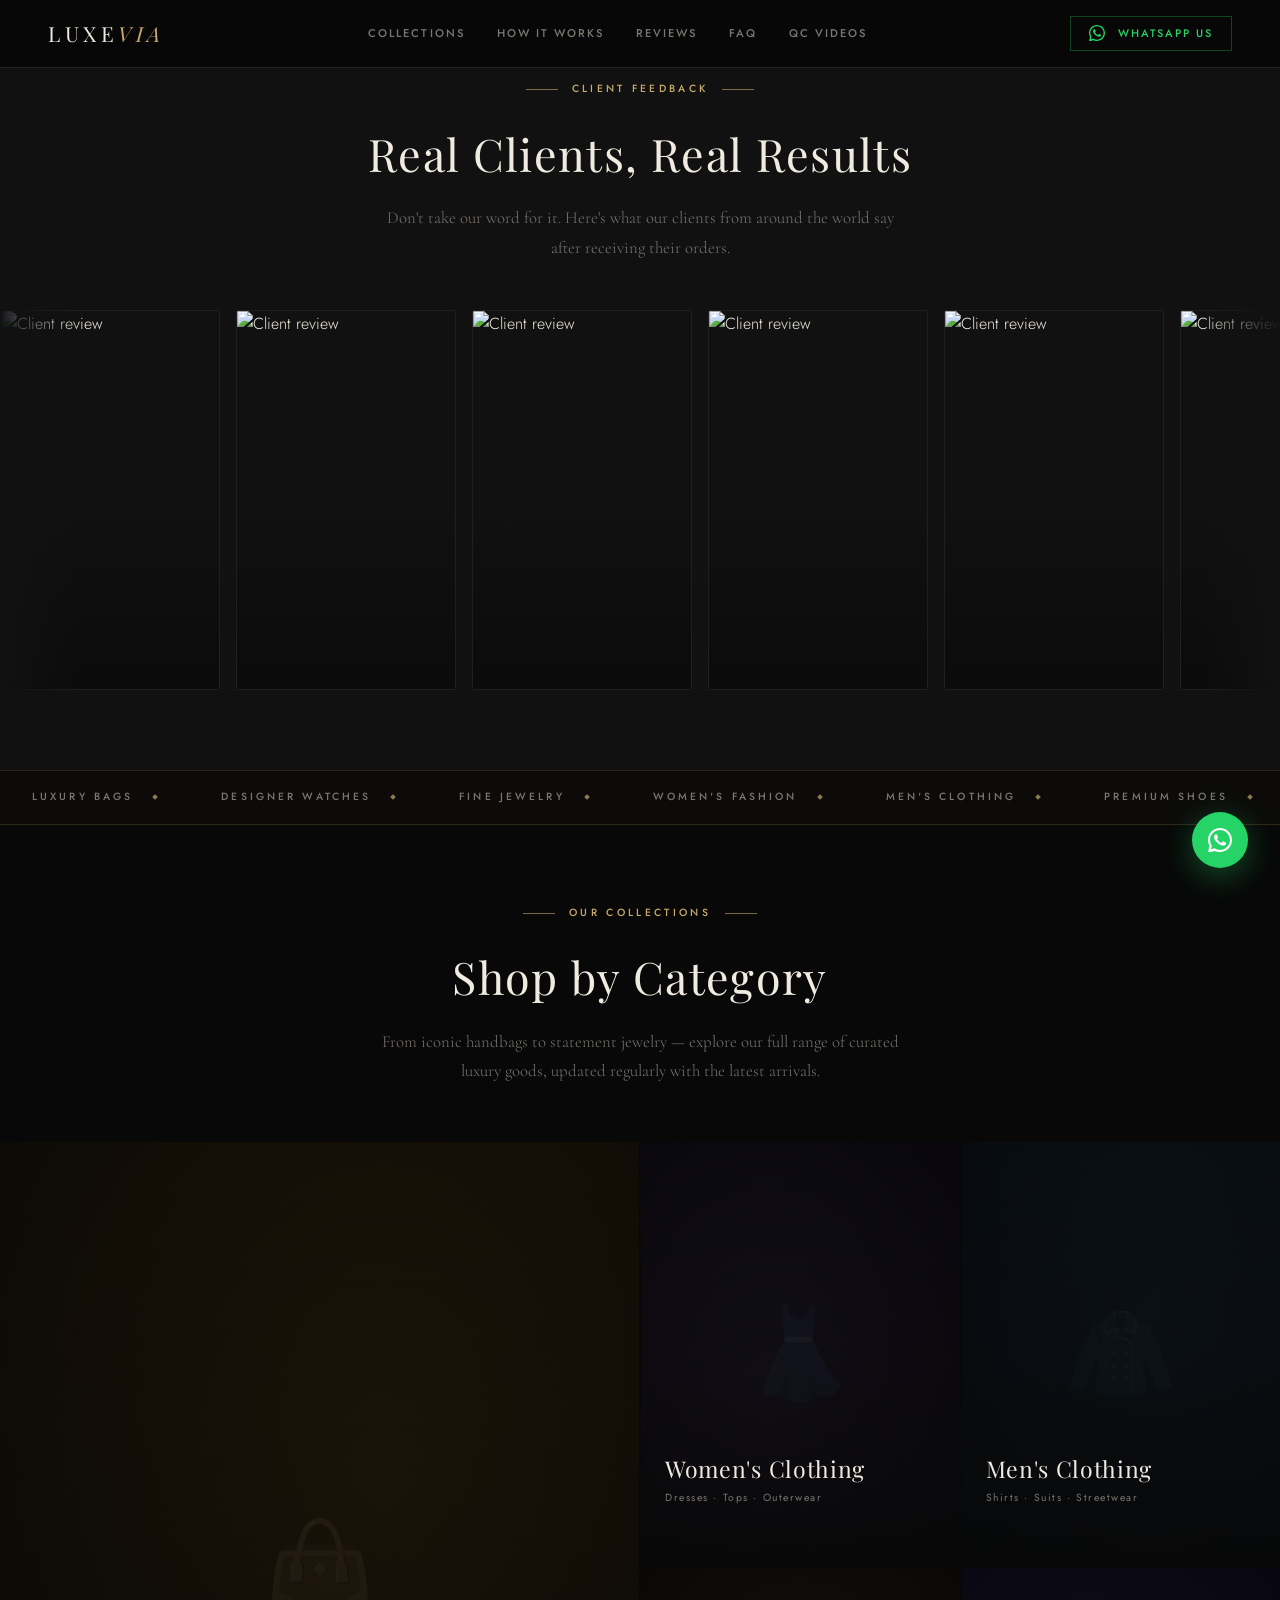
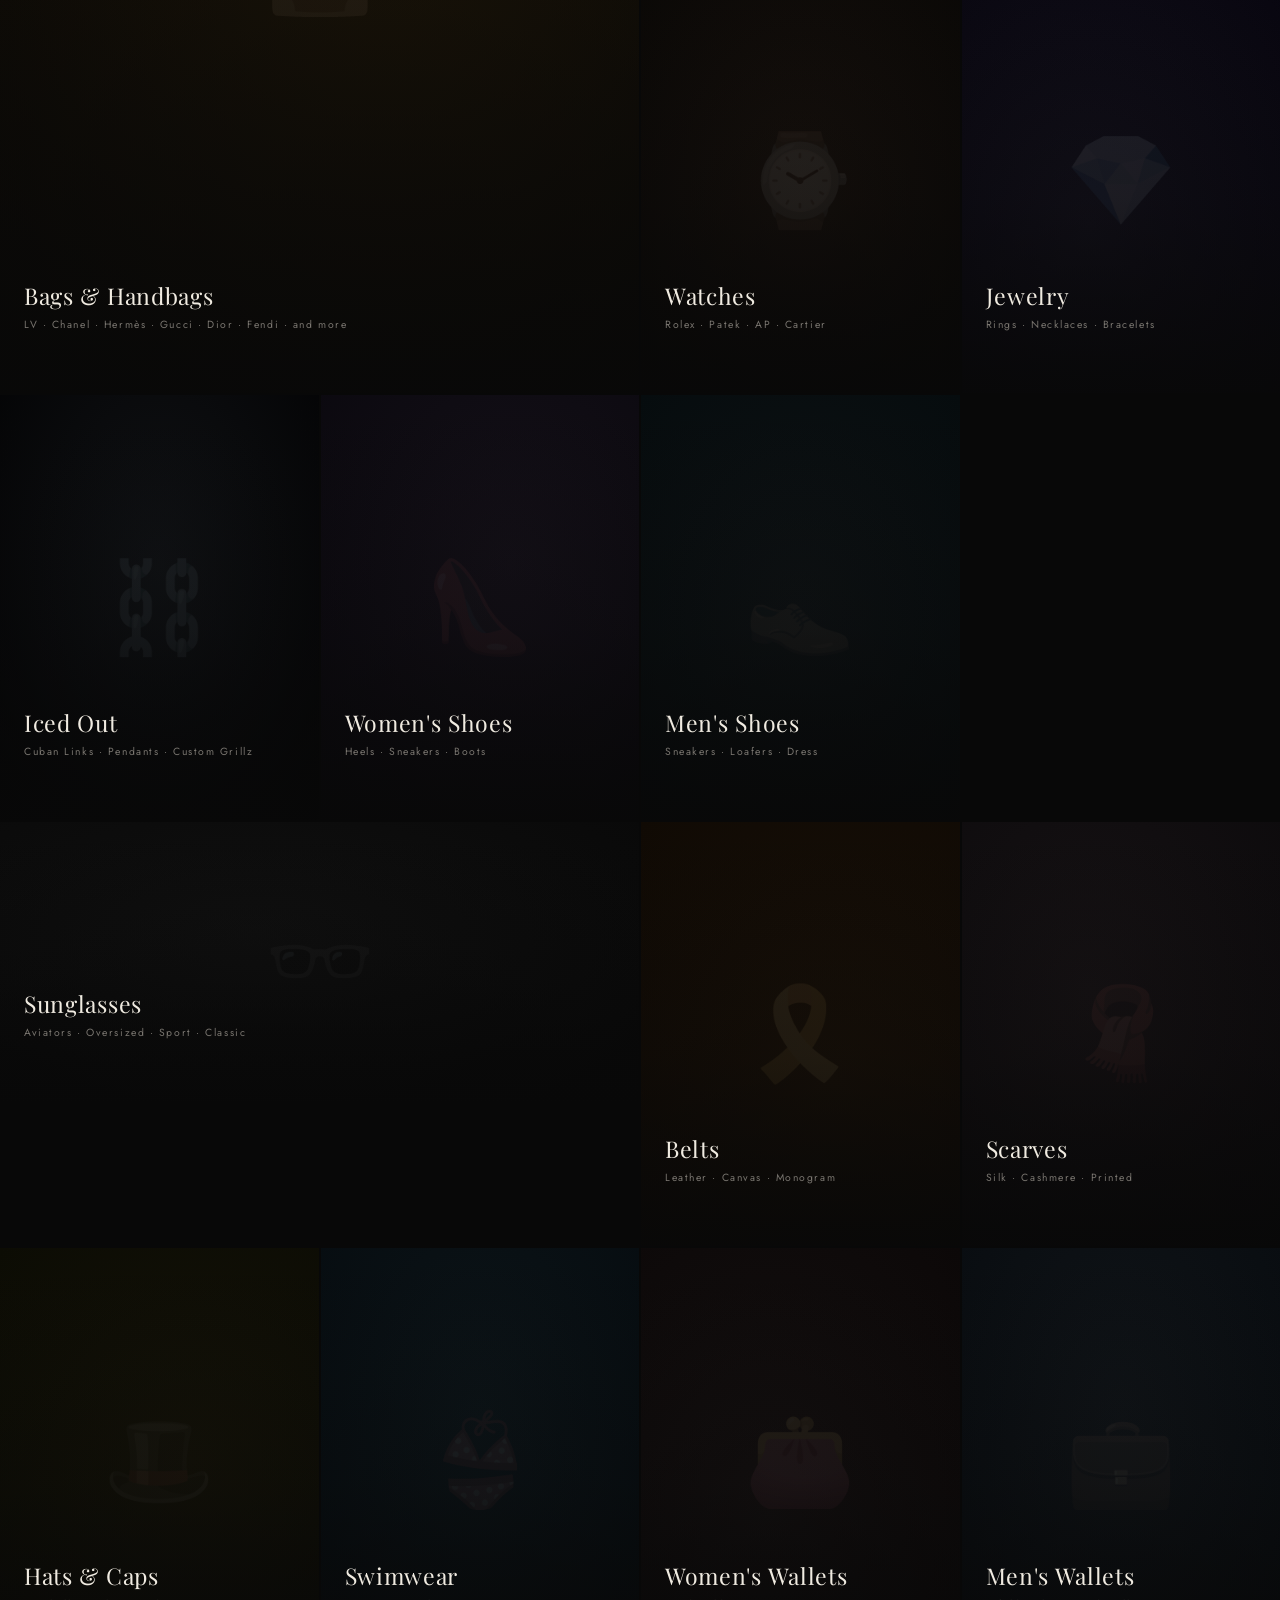
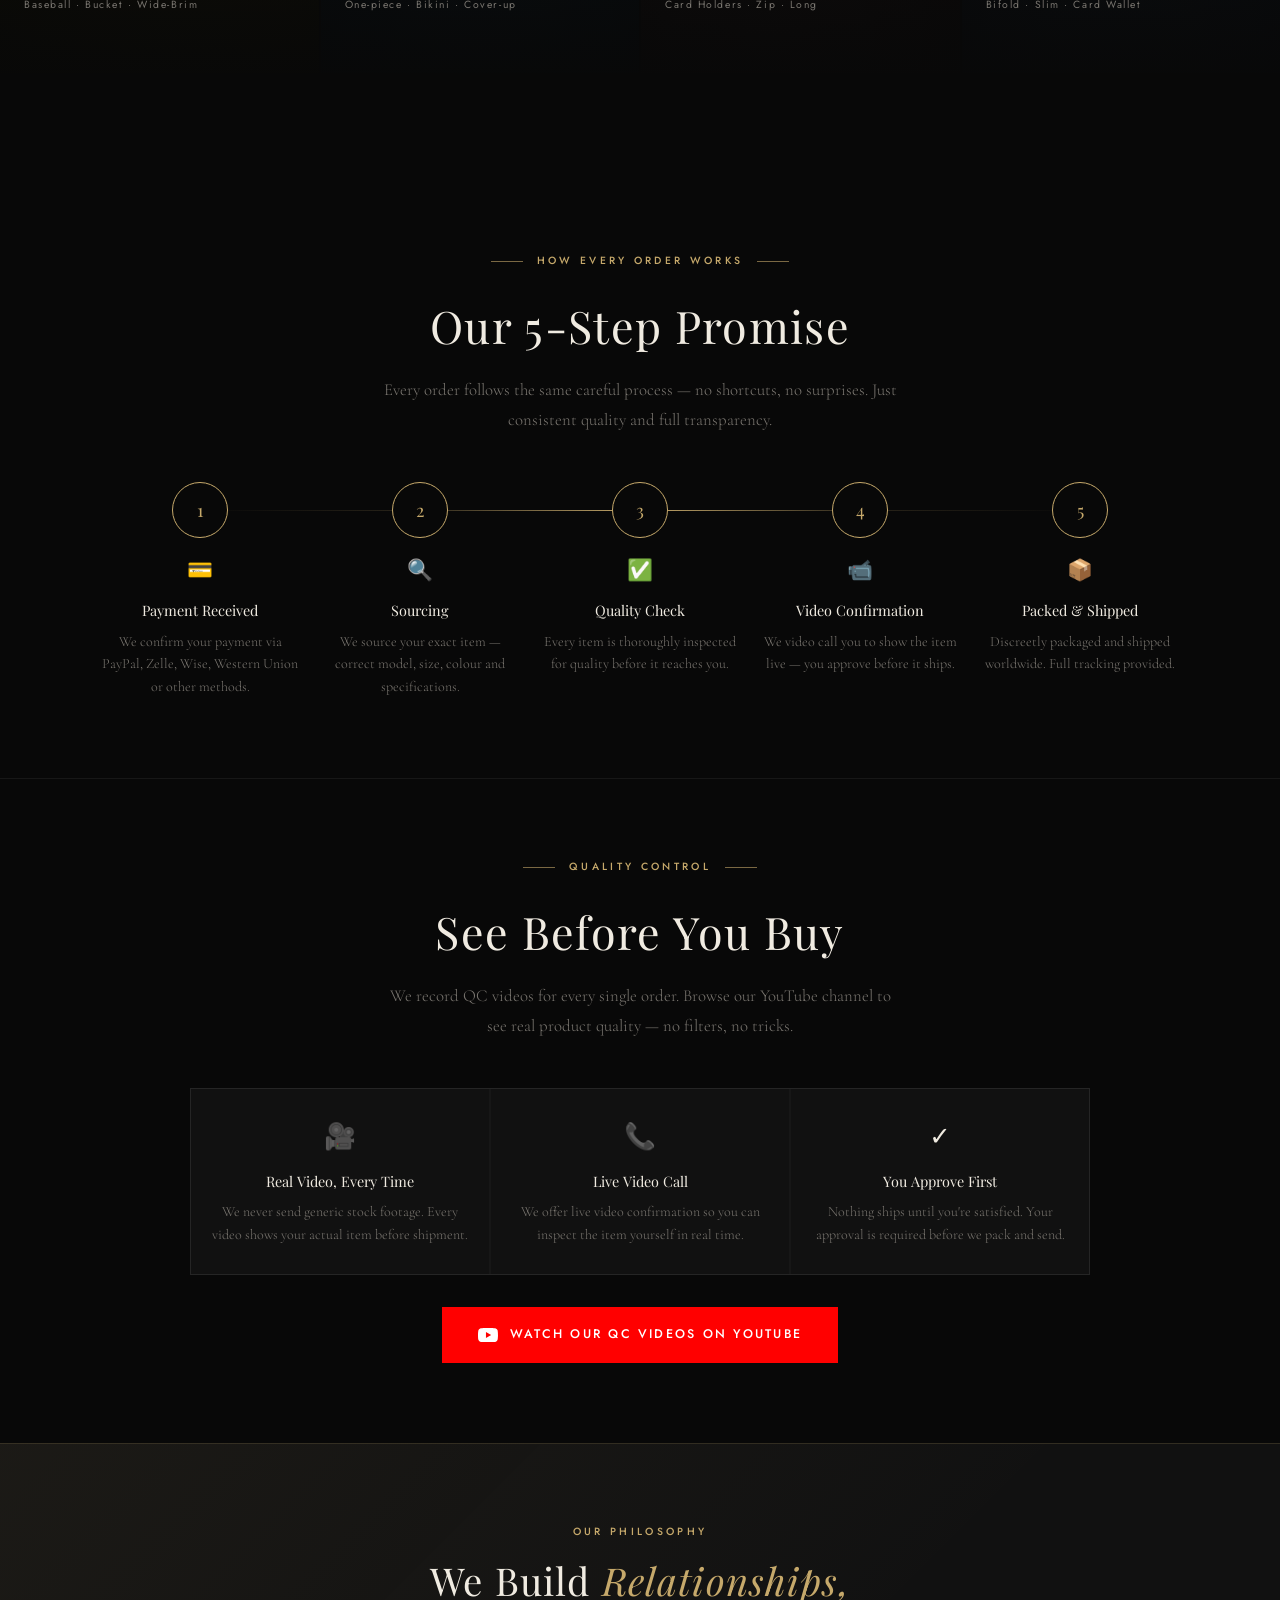
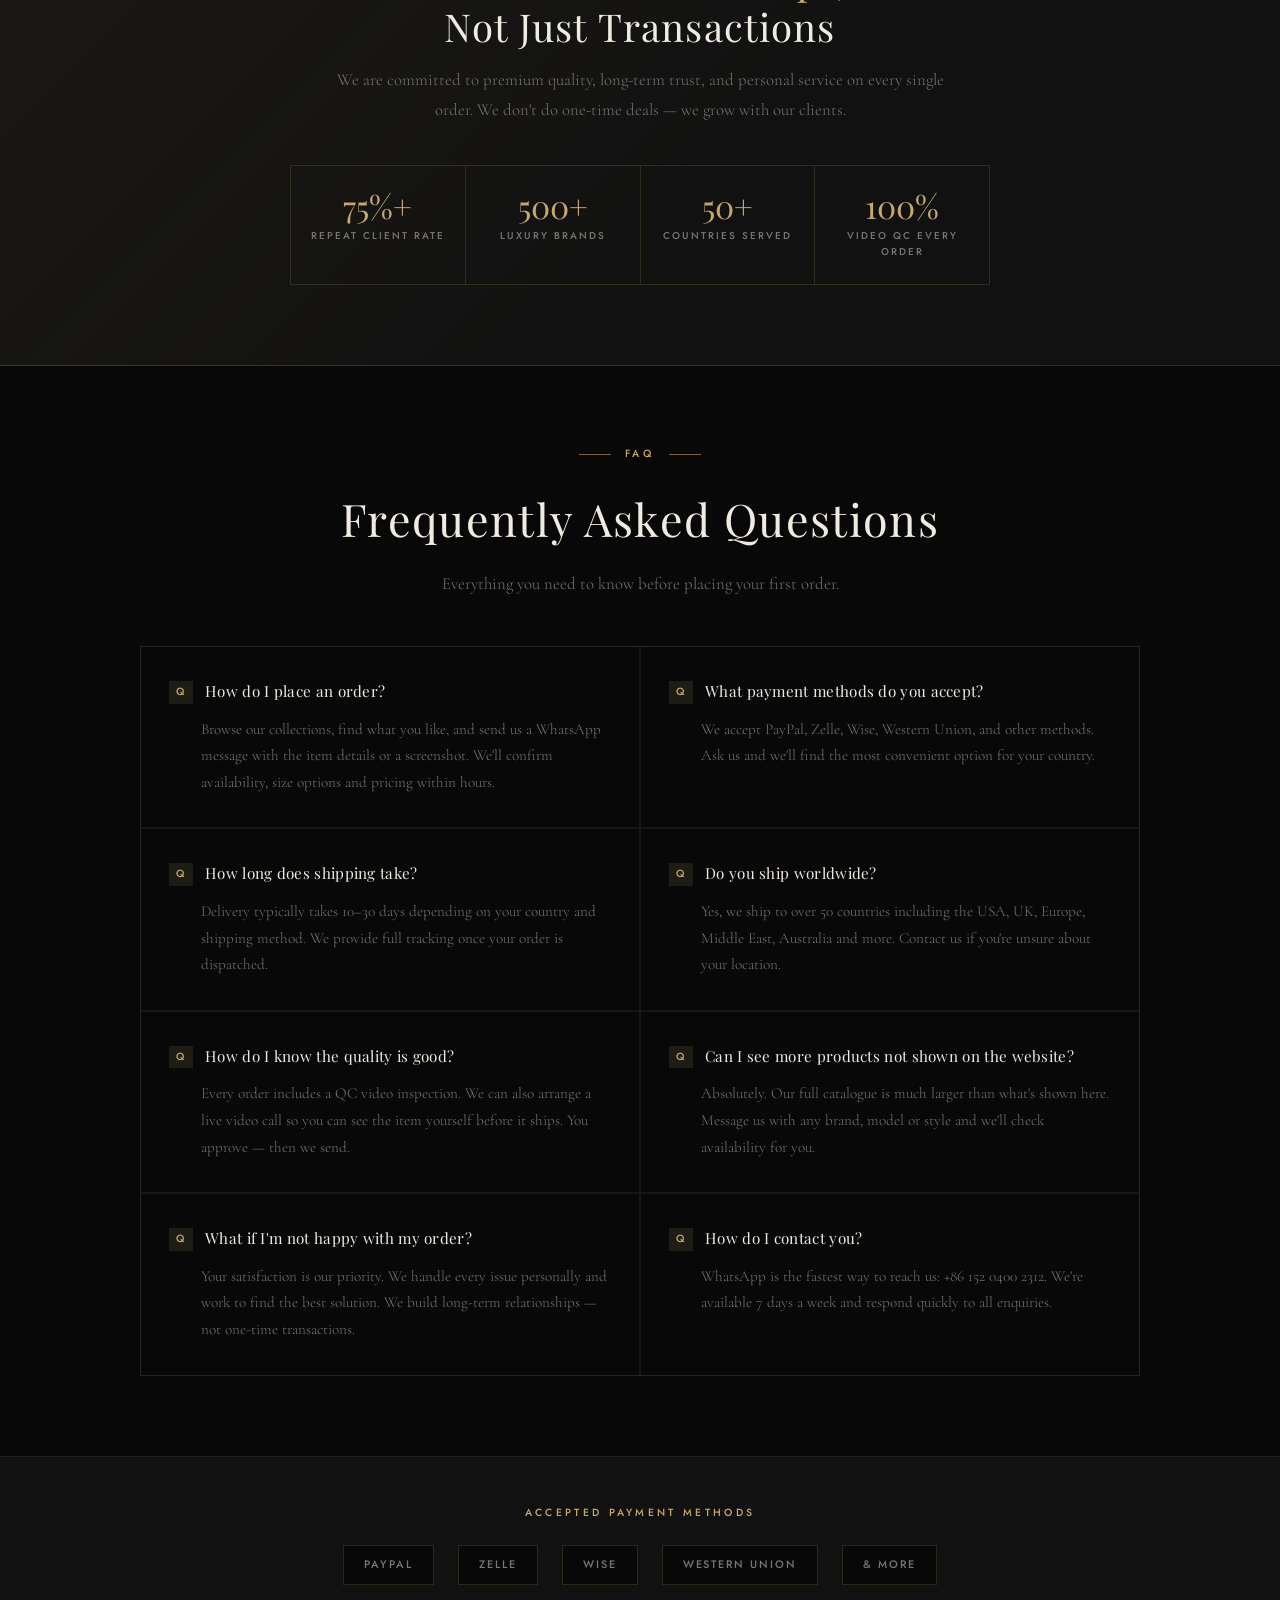
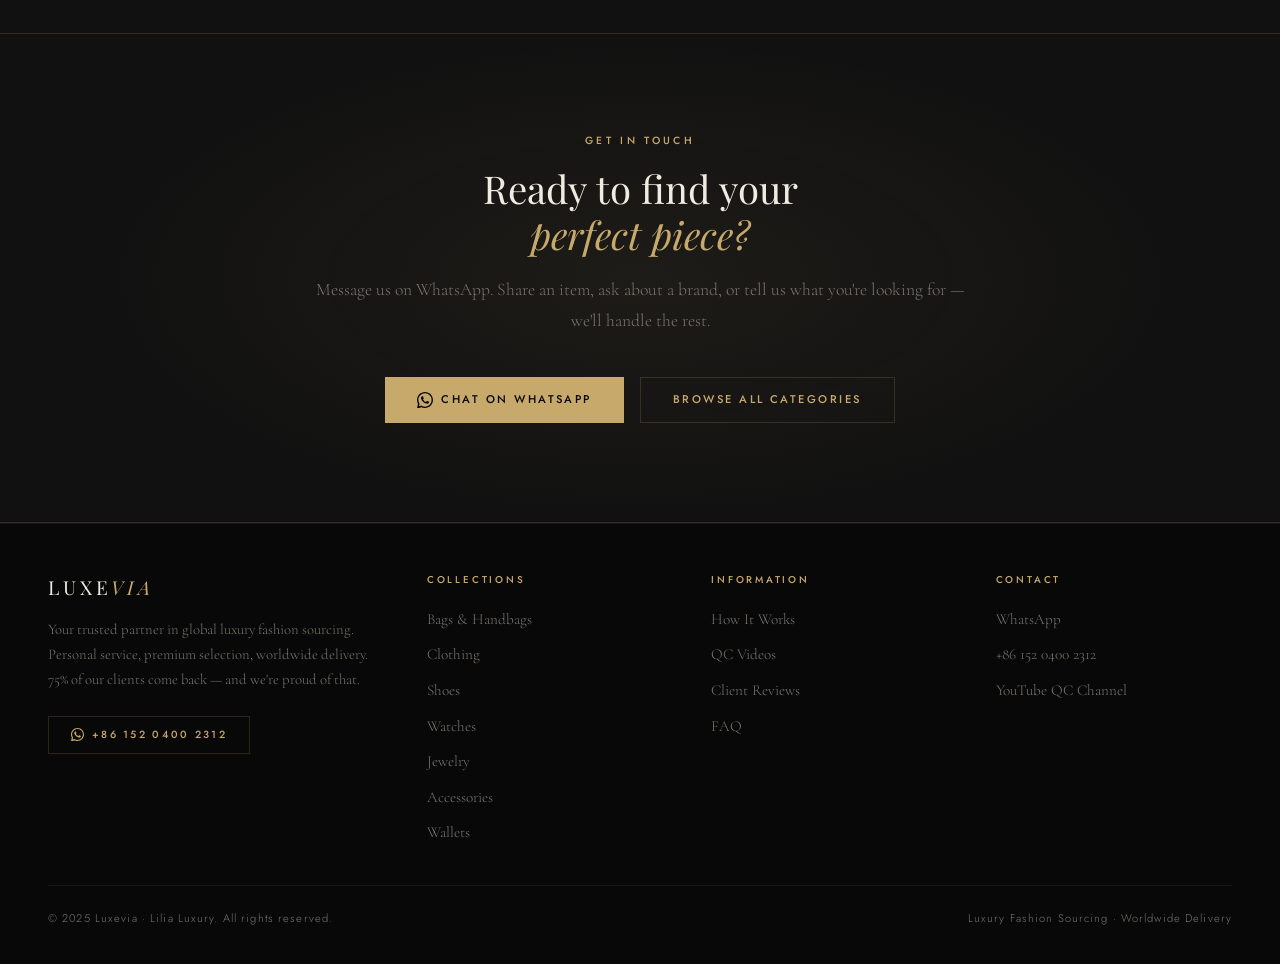
==== index.html @ 5aba3a6a "Add files via upload" ====
<!DOCTYPE html>
<html lang="en">
<head>
<meta charset="UTF-8">
<meta name="viewport" content="width=device-width, initial-scale=1.0">
<title>LUXEVIA — Curated Luxury Fashion</title>
<meta name="description" content="Premium luxury fashion sourcing — bags, watches, jewelry, clothing, shoes and accessories. Personal service, worldwide delivery.">
<link rel="stylesheet" href="css/style.css">
<link rel="icon" href="data:image/svg+xml,<svg xmlns='http://www.w3.org/2000/svg' viewBox='0 0 100 100'><text y='.9em' font-size='90'>💎</text></svg>">
<style>
/* ── PHILOSOPHY BANNER ── */
.philosophy {
  padding: 80px 48px;
  background: linear-gradient(135deg, rgba(198,169,107,0.06) 0%, transparent 60%), var(--off-black);
  border-top: 1px solid var(--border);
  border-bottom: 1px solid var(--border);
  text-align: center;
}
.philosophy-tagline {
  font-family: 'Playfair Display', serif;
  font-size: clamp(1.6rem, 3vw, 2.6rem);
  font-weight: 400;
  color: var(--cream);
  letter-spacing: 0.03em;
  margin-bottom: 16px;
  line-height: 1.2;
}
.philosophy-tagline em { font-style: italic; color: var(--gold); }
.philosophy-sub {
  font-family: 'Cormorant Garamond', serif;
  font-size: 1.05rem;
  color: var(--muted);
  max-width: 640px;
  margin: 0 auto 40px;
  line-height: 1.8;
}
.philosophy-stats {
  display: flex;
  justify-content: center;
  gap: 0;
  flex-wrap: wrap;
  max-width: 700px;
  margin: 0 auto;
  border: 1px solid var(--border);
}
.phil-stat {
  flex: 1;
  min-width: 160px;
  padding: 24px 20px;
  border-right: 1px solid var(--border);
}
.phil-stat:last-child { border-right: none; }
.phil-stat-n {
  font-family: 'Playfair Display', serif;
  font-size: 2rem;
  font-weight: 400;
  color: var(--gold);
  line-height: 1;
  margin-bottom: 6px;
}
.phil-stat-l {
  font-size: 0.62rem;
  font-weight: 500;
  letter-spacing: 0.2em;
  text-transform: uppercase;
  color: var(--muted);
}

/* ── PROCESS SECTION ── */
.process-section {
  padding: 80px 48px;
}
.process-steps {
  display: grid;
  grid-template-columns: repeat(5, 1fr);
  gap: 0;
  max-width: 1100px;
  margin: 48px auto 0;
  position: relative;
}
.process-steps::before {
  content: '';
  position: absolute;
  top: 28px; left: 10%; right: 10%;
  height: 1px;
  background: linear-gradient(to right, transparent, var(--border), var(--gold), var(--border), transparent);
  z-index: 0;
}
.process-step {
  text-align: center;
  padding: 0 12px;
  position: relative;
  z-index: 1;
}
.process-num {
  width: 56px; height: 56px;
  border: 1px solid var(--gold);
  border-radius: 50%;
  display: flex; align-items: center; justify-content: center;
  margin: 0 auto 16px;
  background: var(--black);
  font-family: 'Playfair Display', serif;
  font-size: 1.1rem;
  color: var(--gold);
  font-weight: 400;
}
.process-icon { font-size: 1.3rem; margin-bottom: 12px; }
.process-body {}
.process-title {
  font-family: 'Playfair Display', serif;
  font-size: 0.9rem;
  color: var(--cream);
  margin-bottom: 8px;
  font-weight: 400;
}
.process-desc {
  font-family: 'Cormorant Garamond', serif;
  font-size: 0.88rem;
  color: var(--muted);
  line-height: 1.6;
}

/* ── REVIEWS SECTION ── */
.reviews-section {
  padding: 80px 0;
  overflow: hidden;
  background: var(--off-black);
  border-top: 1px solid var(--border-sub);
}
.reviews-track-wrap {
  overflow: hidden;
  margin-top: 48px;
  position: relative;
}
.reviews-track-wrap::before,
.reviews-track-wrap::after {
  content: '';
  position: absolute; top: 0; bottom: 0; z-index: 2;
  width: 80px;
  pointer-events: none;
}
.reviews-track-wrap::before {
  left: 0;
  background: linear-gradient(to right, var(--off-black), transparent);
}
.reviews-track-wrap::after {
  right: 0;
  background: linear-gradient(to left, var(--off-black), transparent);
}
.reviews-track {
  display: flex;
  gap: 16px;
  animation: slideReviews 40s linear infinite;
  width: max-content;
}
.reviews-track:hover { animation-play-state: paused; }
@keyframes slideReviews {
  from { transform: translateX(0); }
  to   { transform: translateX(-50%); }
}
.review-card {
  width: 220px;
  height: 380px;
  flex-shrink: 0;
  border-radius: 2px;
  overflow: hidden;
  position: relative;
  border: 1px solid var(--border-sub);
}
.review-card img {
  width: 100%; height: 100%;
  object-fit: cover;
  display: block;
}
.review-card-overlay {
  position: absolute; inset: 0;
  background: linear-gradient(to top, rgba(8,8,8,0.7) 0%, transparent 50%);
}

/* ── FAQ SECTION ── */
.faq-section {
  padding: 80px 48px;
}
.faq-grid {
  display: grid;
  grid-template-columns: 1fr 1fr;
  gap: 2px;
  max-width: 1000px;
  margin: 48px auto 0;
  background: var(--border-sub);
  border: 1px solid var(--border-sub);
}
.faq-item {
  background: var(--black);
  padding: 32px 28px;
  cursor: pointer;
  transition: background 0.3s;
}
.faq-item:hover { background: var(--off-black); }
.faq-q {
  font-family: 'Playfair Display', serif;
  font-size: 0.95rem;
  color: var(--cream);
  font-weight: 400;
  margin-bottom: 12px;
  display: flex;
  align-items: flex-start;
  gap: 12px;
  letter-spacing: 0.02em;
}
.faq-q::before {
  content: 'Q';
  font-size: 0.65rem;
  font-family: 'Jost', sans-serif;
  font-weight: 500;
  letter-spacing: 0.1em;
  color: var(--gold);
  background: var(--gold-dim);
  padding: 3px 7px;
  flex-shrink: 0;
  margin-top: 2px;
}
.faq-a {
  font-family: 'Cormorant Garamond', serif;
  font-size: 0.95rem;
  color: var(--muted);
  line-height: 1.75;
  padding-left: 32px;
}

/* ── PAYMENT METHODS ── */
.payment-section {
  padding: 48px;
  border-top: 1px solid var(--border-sub);
  text-align: center;
  background: var(--off-black);
}
.payment-methods {
  display: flex;
  justify-content: center;
  align-items: center;
  gap: 24px;
  flex-wrap: wrap;
  margin-top: 24px;
}
.payment-badge {
  padding: 10px 20px;
  border: 1px solid var(--border);
  font-size: 0.68rem;
  font-weight: 500;
  letter-spacing: 0.18em;
  text-transform: uppercase;
  color: var(--muted);
  background: var(--black);
  transition: all 0.3s;
}
.payment-badge:hover { border-color: var(--gold); color: var(--gold); }

/* ── QC YOUTUBE ── */
.qc-section {
  padding: 80px 48px;
  background: var(--black);
  border-top: 1px solid var(--border-sub);
}
.qc-inner {
  max-width: 900px;
  margin: 48px auto 0;
  text-align: center;
}
.qc-youtube-btn {
  display: inline-flex;
  align-items: center;
  gap: 12px;
  padding: 18px 36px;
  background: #FF0000;
  color: white;
  font-family: 'Jost', sans-serif;
  font-size: 0.78rem;
  font-weight: 500;
  letter-spacing: 0.18em;
  text-transform: uppercase;
  text-decoration: none;
  transition: all 0.3s;
  margin-top: 32px;
}
.qc-youtube-btn:hover { background: #cc0000; transform: translateY(-2px); }
.qc-desc {
  font-family: 'Cormorant Garamond', serif;
  font-size: 1.05rem;
  color: var(--muted);
  max-width: 580px;
  margin: 0 auto;
  line-height: 1.8;
}
.qc-features {
  display: grid;
  grid-template-columns: repeat(3, 1fr);
  gap: 2px;
  margin-top: 40px;
  background: var(--border-sub);
  border: 1px solid var(--border-sub);
}
.qc-feature {
  background: var(--off-black);
  padding: 28px 20px;
  text-align: center;
}
.qc-feature-icon { font-size: 1.6rem; margin-bottom: 12px; }
.qc-feature-title {
  font-family: 'Playfair Display', serif;
  font-size: 0.9rem;
  color: var(--cream);
  margin-bottom: 8px;
}
.qc-feature-desc {
  font-family: 'Cormorant Garamond', serif;
  font-size: 0.88rem;
  color: var(--muted);
  line-height: 1.6;
}
.qc-feature--link {
  display: block;
  text-decoration: none;
  cursor: pointer;
  transition: background 0.3s, box-shadow 0.3s;
}
.qc-feature--link:hover {
  background: rgba(198,169,107,0.06);
  box-shadow: inset 0 0 0 1px rgba(198,169,107,0.35);
}
.qc-feature--link:hover .qc-feature-title { color: var(--gold); }
.qc-feature--link .qc-feature-title { transition: color 0.3s; }

/* Responsive */
@media (max-width: 900px) {
  .process-steps { grid-template-columns: repeat(3, 1fr); gap: 24px; }
  .process-steps::before { display: none; }
  .faq-grid { grid-template-columns: 1fr; }
  .qc-features { grid-template-columns: 1fr; }
  .philosophy-stats { flex-direction: column; }
  .phil-stat { border-right: none; border-bottom: 1px solid var(--border); }
  .phil-stat:last-child { border-bottom: none; }
}
@media (max-width: 600px) {
  .process-steps {
    display: flex; flex-direction: column; gap: 0;
    max-width: 380px; margin: 40px auto 0;
  }
  .process-step {
    display: flex; align-items: flex-start; gap: 16px;
    text-align: left; padding: 0 0 34px; position: relative;
  }
  .process-step:last-child { padding-bottom: 0; }
  .process-step:not(:last-child)::after {
    content: '';
    position: absolute; left: 21px; top: 44px; bottom: 4px;
    width: 1px;
    background: linear-gradient(to bottom, var(--gold), var(--border-sub) 85%);
  }
  .process-num { width: 44px; height: 44px; font-size: 0.95rem; margin: 0; flex-shrink: 0; }
  .process-body { padding-top: 6px; }
  .process-icon {
    display: inline-block; font-size: 0.95rem; margin: 0 6px 0 0;
    vertical-align: middle;
  }
  .process-title { display: inline; margin-bottom: 0; }
  .process-desc { margin-top: 6px; }
  .philosophy, .process-section, .faq-section, .qc-section, .payment-section { padding: 60px 20px; }
}
</style>
</head>
<body>

<!-- ══ NAV ══ -->
<nav id="nav">
  <a href="index.html" class="nav-logo">Luxe<span>via</span></a>
  <ul class="nav-links">
    <li><a href="#catalog">Collections</a></li>
    <li><a href="#process">How It Works</a></li>
    <li><a href="#reviews">Reviews</a></li>
    <li><a href="#faq">FAQ</a></li>
    <li><a href="#qc">QC Videos</a></li>
  </ul>
  <a href="https://wa.me/8615204002312" target="_blank" class="nav-wa">
    <svg width="16" height="16" viewBox="0 0 24 24" fill="currentColor"><path d="M17.472 14.382c-.297-.149-1.758-.867-2.03-.967-.273-.099-.471-.148-.67.15-.197.297-.767.966-.94 1.164-.173.199-.347.223-.644.075-.297-.15-1.255-.463-2.39-1.475-.883-.788-1.48-1.761-1.653-2.059-.173-.297-.018-.458.13-.606.134-.133.298-.347.446-.52.149-.174.198-.298.298-.497.099-.198.05-.371-.025-.52-.075-.149-.669-1.612-.916-2.207-.242-.579-.487-.5-.669-.51-.173-.008-.371-.01-.57-.01-.198 0-.52.074-.792.372-.272.297-1.04 1.016-1.04 2.479 0 1.462 1.065 2.875 1.213 3.074.149.198 2.096 3.2 5.077 4.487.709.306 1.262.489 1.694.625.712.227 1.36.195 1.871.118.571-.085 1.758-.719 2.006-1.413.248-.694.248-1.289.173-1.413-.074-.124-.272-.198-.57-.347z"/><path d="M12 0C5.373 0 0 5.373 0 12c0 2.126.558 4.121 1.532 5.856L.057 23.882a.5.5 0 00.611.61l6.054-1.47A11.935 11.935 0 0012 24c6.627 0 12-5.373 12-12S18.627 0 12 0zm0 21.938a9.9 9.9 0 01-5.031-1.37l-.361-.214-3.741.908.937-3.639-.235-.374A9.895 9.895 0 012.062 12C2.062 6.533 6.533 2.062 12 2.062S21.938 6.533 21.938 12 17.467 21.938 12 21.938z"/></svg>
    &nbsp;WhatsApp Us
  </a>
  <button class="nav-burger" id="nav-burger"><span></span><span></span><span></span></button>
</nav>
<div id="mobile-nav">
  <a href="#catalog">Collections</a>
  <a href="pages/bags.html">Bags</a>
  <a href="pages/clothes.html">Clothing</a>
  <a href="pages/shoes.html">Shoes</a>
  <a href="pages/watches.html">Watches</a>
  <a href="pages/jewelry.html">Jewelry</a>
  <a href="pages/iced-out.html">Iced Out</a>
  <a href="pages/accessories.html">Accessories</a>
  <a href="pages/wallets.html">Wallets</a>
  <a href="#faq">FAQ</a>
  <a href="#qc">QC Videos</a>
  <a href="https://wa.me/8615204002312" target="_blank" style="color:var(--whatsapp)">💬 WhatsApp Us</a>
</div>

<!-- ══ REVIEWS ══ -->
<section class="reviews-section" id="reviews">
  <div style="max-width:1100px;margin:0 auto;padding:0 48px;">
    <div class="sec-header reveal" style="padding:0;">
      <div class="gold-rule u-eyebrow" style="justify-content:center">Client Feedback</div>
      <h2 class="sec-h2">Real Clients, Real Results</h2>
      <p class="sec-sub">Don't take our word for it. Here's what our clients from around the world say after receiving their orders.</p>
    </div>
  </div>
  <div class="reviews-track-wrap">
    <div class="reviews-track">
      <div class="review-card"><img src="images/reviews/r1.jpg" alt="Client review"><div class="review-card-overlay"></div></div>
      <div class="review-card"><img src="images/reviews/r2.jpg" alt="Client review"><div class="review-card-overlay"></div></div>
      <div class="review-card"><img src="images/reviews/r3.jpg" alt="Client review"><div class="review-card-overlay"></div></div>
      <div class="review-card"><img src="images/reviews/r4.jpg" alt="Client review"><div class="review-card-overlay"></div></div>
      <div class="review-card"><img src="images/reviews/r5.jpg" alt="Client review"><div class="review-card-overlay"></div></div>
      <div class="review-card"><img src="images/reviews/r6.jpg" alt="Client review"><div class="review-card-overlay"></div></div>
      <div class="review-card"><img src="images/reviews/r7.jpg" alt="Client review"><div class="review-card-overlay"></div></div>
      <div class="review-card"><img src="images/reviews/r8.jpg" alt="Client review"><div class="review-card-overlay"></div></div>
      <div class="review-card"><img src="images/reviews/r10.jpg" alt="Client review"><div class="review-card-overlay"></div></div>
      <div class="review-card"><img src="images/reviews/r11.jpg" alt="Client review"><div class="review-card-overlay"></div></div>
      <div class="review-card"><img src="images/reviews/r12.jpg" alt="Client review"><div class="review-card-overlay"></div></div>
      <div class="review-card"><img src="images/reviews/r13.jpg" alt="Client review"><div class="review-card-overlay"></div></div>
      <div class="review-card"><img src="images/reviews/r14.jpg" alt="Client review"><div class="review-card-overlay"></div></div>
      <div class="review-card"><img src="images/reviews/r15.jpg" alt="Client review"><div class="review-card-overlay"></div></div>
      <div class="review-card"><img src="images/reviews/r16.jpg" alt="Client review"><div class="review-card-overlay"></div></div>
      <div class="review-card"><img src="images/reviews/r17.jpg" alt="Client review"><div class="review-card-overlay"></div></div>
      <div class="review-card"><img src="images/reviews/r18.jpg" alt="Client review"><div class="review-card-overlay"></div></div>
      <div class="review-card"><img src="images/reviews/r19.jpg" alt="Client review"><div class="review-card-overlay"></div></div>
      <div class="review-card"><img src="images/reviews/r20.jpg" alt="Client review"><div class="review-card-overlay"></div></div>
      <!-- Duplicate for seamless loop -->
      <div class="review-card"><img src="images/reviews/r1.jpg" alt="Client review"><div class="review-card-overlay"></div></div>
      <div class="review-card"><img src="images/reviews/r2.jpg" alt="Client review"><div class="review-card-overlay"></div></div>
      <div class="review-card"><img src="images/reviews/r3.jpg" alt="Client review"><div class="review-card-overlay"></div></div>
      <div class="review-card"><img src="images/reviews/r4.jpg" alt="Client review"><div class="review-card-overlay"></div></div>
      <div class="review-card"><img src="images/reviews/r5.jpg" alt="Client review"><div class="review-card-overlay"></div></div>
      <div class="review-card"><img src="images/reviews/r6.jpg" alt="Client review"><div class="review-card-overlay"></div></div>
      <div class="review-card"><img src="images/reviews/r7.jpg" alt="Client review"><div class="review-card-overlay"></div></div>
      <div class="review-card"><img src="images/reviews/r8.jpg" alt="Client review"><div class="review-card-overlay"></div></div>
      <div class="review-card"><img src="images/reviews/r10.jpg" alt="Client review"><div class="review-card-overlay"></div></div>
      <div class="review-card"><img src="images/reviews/r11.jpg" alt="Client review"><div class="review-card-overlay"></div></div>
      <div class="review-card"><img src="images/reviews/r12.jpg" alt="Client review"><div class="review-card-overlay"></div></div>
      <div class="review-card"><img src="images/reviews/r13.jpg" alt="Client review"><div class="review-card-overlay"></div></div>
      <div class="review-card"><img src="images/reviews/r14.jpg" alt="Client review"><div class="review-card-overlay"></div></div>
      <div class="review-card"><img src="images/reviews/r15.jpg" alt="Client review"><div class="review-card-overlay"></div></div>
      <div class="review-card"><img src="images/reviews/r16.jpg" alt="Client review"><div class="review-card-overlay"></div></div>
      <div class="review-card"><img src="images/reviews/r17.jpg" alt="Client review"><div class="review-card-overlay"></div></div>
      <div class="review-card"><img src="images/reviews/r18.jpg" alt="Client review"><div class="review-card-overlay"></div></div>
      <div class="review-card"><img src="images/reviews/r19.jpg" alt="Client review"><div class="review-card-overlay"></div></div>
      <div class="review-card"><img src="images/reviews/r20.jpg" alt="Client review"><div class="review-card-overlay"></div></div>
    </div>
  </div>
</section>



<!-- ══ MARQUEE ══ -->
<div class="marquee-band">
  <div class="marquee-track">
    <span class="marquee-item">Luxury Bags<span class="marquee-gem"></span></span>
    <span class="marquee-item">Designer Watches<span class="marquee-gem"></span></span>
    <span class="marquee-item">Fine Jewelry<span class="marquee-gem"></span></span>
    <span class="marquee-item">Women's Fashion<span class="marquee-gem"></span></span>
    <span class="marquee-item">Men's Clothing<span class="marquee-gem"></span></span>
    <span class="marquee-item">Premium Shoes<span class="marquee-gem"></span></span>
    <span class="marquee-item">75% Repeat Clients<span class="marquee-gem"></span></span>
    <span class="marquee-item">Video QC Every Order<span class="marquee-gem"></span></span>
    <span class="marquee-item">Worldwide Delivery<span class="marquee-gem"></span></span>
    <span class="marquee-item">Luxury Bags<span class="marquee-gem"></span></span>
    <span class="marquee-item">Designer Watches<span class="marquee-gem"></span></span>
    <span class="marquee-item">Fine Jewelry<span class="marquee-gem"></span></span>
    <span class="marquee-item">Women's Fashion<span class="marquee-gem"></span></span>
    <span class="marquee-item">Men's Clothing<span class="marquee-gem"></span></span>
    <span class="marquee-item">Premium Shoes<span class="marquee-gem"></span></span>
    <span class="marquee-item">75% Repeat Clients<span class="marquee-gem"></span></span>
    <span class="marquee-item">Video QC Every Order<span class="marquee-gem"></span></span>
    <span class="marquee-item">Worldwide Delivery<span class="marquee-gem"></span></span>
  </div>
</div>

<!-- ══ CATALOG ══ -->
<section id="catalog">
  <div class="sec-header reveal">
    <div class="gold-rule u-eyebrow" style="justify-content:center">Our Collections</div>
    <h2 class="sec-h2">Shop by Category</h2>
    <p class="sec-sub">From iconic handbags to statement jewelry — explore our full range of curated luxury goods, updated regularly with the latest arrivals.</p>
  </div>
  <div class="cat-grid">
    <a href="pages/bags.html" class="cat-card cat-card--featured reveal"><div class="cat-bg cat-bg-bags"></div><div class="cat-emoji">👜</div><div class="cat-overlay"></div><div class="cat-sheen"></div><div class="cat-frame"></div><div class="cat-vline"></div><div class="cat-info"><span class="cat-info-tag">Featured</span><span class="cat-name">Bags &amp; Handbags</span><span class="cat-count">LV · Chanel · Hermès · Gucci · Dior · Fendi · and more</span><span class="cat-cta">View Collection <svg width="12" height="12" viewBox="0 0 24 24" fill="none" stroke="currentColor" stroke-width="2"><path d="M5 12h14M12 5l7 7-7 7"/></svg></span></div></a>
    <a href="pages/clothes.html#women" class="cat-card reveal"><div class="cat-bg cat-bg-wclothes"></div><div class="cat-emoji">👗</div><div class="cat-overlay"></div><div class="cat-sheen"></div><div class="cat-frame"></div><div class="cat-vline"></div><div class="cat-info"><span class="cat-info-tag">Women</span><span class="cat-name">Women's Clothing</span><span class="cat-count">Dresses · Tops · Outerwear</span><span class="cat-cta">View Collection <svg width="12" height="12" viewBox="0 0 24 24" fill="none" stroke="currentColor" stroke-width="2"><path d="M5 12h14M12 5l7 7-7 7"/></svg></span></div></a>
    <a href="pages/clothes.html#men" class="cat-card reveal"><div class="cat-bg cat-bg-mclothes"></div><div class="cat-emoji">🧥</div><div class="cat-overlay"></div><div class="cat-sheen"></div><div class="cat-frame"></div><div class="cat-vline"></div><div class="cat-info"><span class="cat-info-tag">Men</span><span class="cat-name">Men's Clothing</span><span class="cat-count">Shirts · Suits · Streetwear</span><span class="cat-cta">View Collection <svg width="12" height="12" viewBox="0 0 24 24" fill="none" stroke="currentColor" stroke-width="2"><path d="M5 12h14M12 5l7 7-7 7"/></svg></span></div></a>
    <a href="pages/watches.html" class="cat-card reveal"><div class="cat-bg cat-bg-watches"></div><div class="cat-emoji">⌚</div><div class="cat-overlay"></div><div class="cat-sheen"></div><div class="cat-frame"></div><div class="cat-vline"></div><div class="cat-info"><span class="cat-info-tag">Timepieces</span><span class="cat-name">Watches</span><span class="cat-count">Rolex · Patek · AP · Cartier</span><span class="cat-cta">View Collection <svg width="12" height="12" viewBox="0 0 24 24" fill="none" stroke="currentColor" stroke-width="2"><path d="M5 12h14M12 5l7 7-7 7"/></svg></span></div></a>
    <a href="pages/jewelry.html" class="cat-card reveal"><div class="cat-bg cat-bg-jewelry"></div><div class="cat-emoji">💎</div><div class="cat-overlay"></div><div class="cat-sheen"></div><div class="cat-frame"></div><div class="cat-vline"></div><div class="cat-info"><span class="cat-info-tag">Fine Jewelry</span><span class="cat-name">Jewelry</span><span class="cat-count">Rings · Necklaces · Bracelets</span><span class="cat-cta">View Collection <svg width="12" height="12" viewBox="0 0 24 24" fill="none" stroke="currentColor" stroke-width="2"><path d="M5 12h14M12 5l7 7-7 7"/></svg></span></div></a>
    <a href="pages/iced-out.html" class="cat-card cat-card--iced reveal"><div class="cat-bg cat-bg-iced"></div><div class="cat-emoji">⛓️</div><div class="cat-overlay"></div><div class="cat-sheen"></div><div class="cat-frame"></div><div class="cat-vline"></div><div class="cat-info"><span class="cat-info-tag" style="color:#dcecff">Street Luxury</span><span class="cat-name">Iced Out</span><span class="cat-count">Cuban Links · Pendants · Custom Grillz</span><span class="cat-cta" style="color:#dcecff">View Collection <svg width="12" height="12" viewBox="0 0 24 24" fill="none" stroke="currentColor" stroke-width="2"><path d="M5 12h14M12 5l7 7-7 7"/></svg></span></div></a>
    <a href="pages/shoes.html#women" class="cat-card reveal"><div class="cat-bg cat-bg-wshoes"></div><div class="cat-emoji">👠</div><div class="cat-overlay"></div><div class="cat-sheen"></div><div class="cat-frame"></div><div class="cat-vline"></div><div class="cat-info"><span class="cat-info-tag">Women</span><span class="cat-name">Women's Shoes</span><span class="cat-count">Heels · Sneakers · Boots</span><span class="cat-cta">View Collection <svg width="12" height="12" viewBox="0 0 24 24" fill="none" stroke="currentColor" stroke-width="2"><path d="M5 12h14M12 5l7 7-7 7"/></svg></span></div></a>
    <a href="pages/shoes.html#men" class="cat-card reveal"><div class="cat-bg cat-bg-mshoes"></div><div class="cat-emoji">👞</div><div class="cat-overlay"></div><div class="cat-sheen"></div><div class="cat-frame"></div><div class="cat-vline"></div><div class="cat-info"><span class="cat-info-tag">Men</span><span class="cat-name">Men's Shoes</span><span class="cat-count">Sneakers · Loafers · Dress</span><span class="cat-cta">View Collection <svg width="12" height="12" viewBox="0 0 24 24" fill="none" stroke="currentColor" stroke-width="2"><path d="M5 12h14M12 5l7 7-7 7"/></svg></span></div></a>
    <a href="pages/accessories.html#sunglasses" class="cat-card cat-card--wide reveal"><div class="cat-bg cat-bg-sunglass"></div><div class="cat-emoji">🕶️</div><div class="cat-overlay"></div><div class="cat-sheen"></div><div class="cat-frame"></div><div class="cat-vline"></div><div class="cat-info"><span class="cat-info-tag">Eyewear</span><span class="cat-name">Sunglasses</span><span class="cat-count">Aviators · Oversized · Sport · Classic</span><span class="cat-cta">View Collection <svg width="12" height="12" viewBox="0 0 24 24" fill="none" stroke="currentColor" stroke-width="2"><path d="M5 12h14M12 5l7 7-7 7"/></svg></span></div></a>
    <a href="pages/accessories.html#belts" class="cat-card reveal"><div class="cat-bg cat-bg-belts"></div><div class="cat-emoji">🎗️</div><div class="cat-overlay"></div><div class="cat-sheen"></div><div class="cat-frame"></div><div class="cat-vline"></div><div class="cat-info"><span class="cat-info-tag">Accessories</span><span class="cat-name">Belts</span><span class="cat-count">Leather · Canvas · Monogram</span><span class="cat-cta">View <svg width="12" height="12" viewBox="0 0 24 24" fill="none" stroke="currentColor" stroke-width="2"><path d="M5 12h14M12 5l7 7-7 7"/></svg></span></div></a>
    <a href="pages/accessories.html#scarves" class="cat-card reveal"><div class="cat-bg cat-bg-scarves"></div><div class="cat-emoji">🧣</div><div class="cat-overlay"></div><div class="cat-sheen"></div><div class="cat-frame"></div><div class="cat-vline"></div><div class="cat-info"><span class="cat-info-tag">Accessories</span><span class="cat-name">Scarves</span><span class="cat-count">Silk · Cashmere · Printed</span><span class="cat-cta">View <svg width="12" height="12" viewBox="0 0 24 24" fill="none" stroke="currentColor" stroke-width="2"><path d="M5 12h14M12 5l7 7-7 7"/></svg></span></div></a>
    <a href="pages/accessories.html#hats" class="cat-card reveal"><div class="cat-bg cat-bg-hats"></div><div class="cat-emoji">🎩</div><div class="cat-overlay"></div><div class="cat-sheen"></div><div class="cat-frame"></div><div class="cat-vline"></div><div class="cat-info"><span class="cat-info-tag">Accessories</span><span class="cat-name">Hats &amp; Caps</span><span class="cat-count">Baseball · Bucket · Wide-Brim</span><span class="cat-cta">View <svg width="12" height="12" viewBox="0 0 24 24" fill="none" stroke="currentColor" stroke-width="2"><path d="M5 12h14M12 5l7 7-7 7"/></svg></span></div></a>
    <a href="pages/accessories.html#swimwear" class="cat-card reveal"><div class="cat-bg cat-bg-swim"></div><div class="cat-emoji">👙</div><div class="cat-overlay"></div><div class="cat-sheen"></div><div class="cat-frame"></div><div class="cat-vline"></div><div class="cat-info"><span class="cat-info-tag">Summer</span><span class="cat-name">Swimwear</span><span class="cat-count">One-piece · Bikini · Cover-up</span><span class="cat-cta">View <svg width="12" height="12" viewBox="0 0 24 24" fill="none" stroke="currentColor" stroke-width="2"><path d="M5 12h14M12 5l7 7-7 7"/></svg></span></div></a>
    <a href="pages/wallets.html#women" class="cat-card reveal"><div class="cat-bg cat-bg-wwallets"></div><div class="cat-emoji">👛</div><div class="cat-overlay"></div><div class="cat-sheen"></div><div class="cat-frame"></div><div class="cat-vline"></div><div class="cat-info"><span class="cat-info-tag">Women</span><span class="cat-name">Women's Wallets</span><span class="cat-count">Card Holders · Zip · Long</span><span class="cat-cta">View <svg width="12" height="12" viewBox="0 0 24 24" fill="none" stroke="currentColor" stroke-width="2"><path d="M5 12h14M12 5l7 7-7 7"/></svg></span></div></a>
    <a href="pages/wallets.html#men" class="cat-card reveal"><div class="cat-bg cat-bg-mwallets"></div><div class="cat-emoji">💼</div><div class="cat-overlay"></div><div class="cat-sheen"></div><div class="cat-frame"></div><div class="cat-vline"></div><div class="cat-info"><span class="cat-info-tag">Men</span><span class="cat-name">Men's Wallets</span><span class="cat-count">Bifold · Slim · Card Wallet</span><span class="cat-cta">View <svg width="12" height="12" viewBox="0 0 24 24" fill="none" stroke="currentColor" stroke-width="2"><path d="M5 12h14M12 5l7 7-7 7"/></svg></span></div></a>
  </div>
</section>

<!-- ══ PROCESS ══ -->
<section class="process-section" id="process">
  <div style="max-width:1100px;margin:0 auto;">
    <div class="sec-header reveal" style="padding:0 0 0 0;">
      <div class="gold-rule u-eyebrow" style="justify-content:center">How Every Order Works</div>
      <h2 class="sec-h2">Our 5-Step Promise</h2>
      <p class="sec-sub">Every order follows the same careful process — no shortcuts, no surprises. Just consistent quality and full transparency.</p>
    </div>
    <div class="process-steps reveal">
      <div class="process-step">
        <div class="process-num">1</div>
        <div class="process-body"><div class="process-icon">💳</div>
        <div class="process-title">Payment Received</div>
        <div class="process-desc">We confirm your payment via PayPal, Zelle, Wise, Western Union or other methods.</div></div>
      </div>
      <div class="process-step">
        <div class="process-num">2</div>
        <div class="process-body"><div class="process-icon">🔍</div>
        <div class="process-title">Sourcing</div>
        <div class="process-desc">We source your exact item — correct model, size, colour and specifications.</div></div>
      </div>
      <div class="process-step">
        <div class="process-num">3</div>
        <div class="process-body"><div class="process-icon">✅</div>
        <div class="process-title">Quality Check</div>
        <div class="process-desc">Every item is thoroughly inspected for quality before it reaches you.</div></div>
      </div>
      <div class="process-step">
        <div class="process-num">4</div>
        <div class="process-body"><div class="process-icon">📹</div>
        <div class="process-title">Video Confirmation</div>
        <div class="process-desc">We video call you to show the item live — you approve before it ships.</div></div>
      </div>
      <div class="process-step">
        <div class="process-num">5</div>
        <div class="process-body"><div class="process-icon">📦</div>
        <div class="process-title">Packed &amp; Shipped</div>
        <div class="process-desc">Discreetly packaged and shipped worldwide. Full tracking provided.</div></div>
      </div>
    </div>
  </div>
</section>

<!-- ══ QC SECTION ══ -->
<section class="qc-section" id="qc">
  <div style="max-width:1100px;margin:0 auto;">
    <div class="sec-header reveal" style="padding:0;">
      <div class="gold-rule u-eyebrow" style="justify-content:center">Quality Control</div>
      <h2 class="sec-h2">See Before You Buy</h2>
      <p class="sec-sub">We record QC videos for every single order. Browse our YouTube channel to see real product quality — no filters, no tricks.</p>
    </div>
    <div class="qc-inner reveal">
      <div class="qc-features">
        <a href="https://www.youtube.com/@luxurylilia" target="_blank" rel="noopener" class="qc-feature qc-feature--link">
          <div class="qc-feature-icon">🎥</div>
          <div class="qc-feature-title">Real Video, Every Time</div>
          <div class="qc-feature-desc">We never send generic stock footage. Every video shows your actual item before shipment.</div>
        </a>
        <div class="qc-feature">
          <div class="qc-feature-icon">📞</div>
          <div class="qc-feature-title">Live Video Call</div>
          <div class="qc-feature-desc">We offer live video confirmation so you can inspect the item yourself in real time.</div>
        </div>
        <div class="qc-feature">
          <div class="qc-feature-icon">✓</div>
          <div class="qc-feature-title">You Approve First</div>
          <div class="qc-feature-desc">Nothing ships until you're satisfied. Your approval is required before we pack and send.</div>
        </div>
      </div>
      <a href="https://www.youtube.com/@luxurylilia" target="_blank" class="qc-youtube-btn">
        <svg width="20" height="20" viewBox="0 0 24 24" fill="white"><path d="M23.498 6.186a3.016 3.016 0 00-2.122-2.136C19.505 3.545 12 3.545 12 3.545s-7.505 0-9.377.505A3.017 3.017 0 00.502 6.186C0 8.07 0 12 0 12s0 3.93.502 5.814a3.016 3.016 0 002.122 2.136c1.871.505 9.376.505 9.376.505s7.505 0 9.377-.505a3.015 3.015 0 002.122-2.136C24 15.93 24 12 24 12s0-3.93-.502-5.814zM9.545 15.568V8.432L15.818 12l-6.273 3.568z"/></svg>
        Watch Our QC Videos on YouTube
      </a>
    </div>
  </div>
</section>

<!-- ══ PHILOSOPHY ══ -->
<section class="philosophy reveal">
  <p class="u-eyebrow" style="margin-bottom:16px;">Our Philosophy</p>
  <h2 class="philosophy-tagline">We Build <em>Relationships,</em><br>Not Just Transactions</h2>
  <p class="philosophy-sub">We are committed to premium quality, long-term trust, and personal service on every single order. We don't do one-time deals — we grow with our clients.</p>
  <div class="philosophy-stats">
    <div class="phil-stat">
      <div class="phil-stat-n">75%+</div>
      <div class="phil-stat-l">Repeat Client Rate</div>
    </div>
    <div class="phil-stat">
      <div class="phil-stat-n">500+</div>
      <div class="phil-stat-l">Luxury Brands</div>
    </div>
    <div class="phil-stat">
      <div class="phil-stat-n">50+</div>
      <div class="phil-stat-l">Countries Served</div>
    </div>
    <div class="phil-stat">
      <div class="phil-stat-n">100%</div>
      <div class="phil-stat-l">Video QC Every Order</div>
    </div>
  </div>
</section>



<!-- ══ FAQ ══ -->
<section class="faq-section" id="faq">
  <div style="max-width:1100px;margin:0 auto;">
    <div class="sec-header reveal" style="padding:0;">
      <div class="gold-rule u-eyebrow" style="justify-content:center">FAQ</div>
      <h2 class="sec-h2">Frequently Asked Questions</h2>
      <p class="sec-sub">Everything you need to know before placing your first order.</p>
    </div>
    <div class="faq-grid reveal">
      <div class="faq-item">
        <div class="faq-q">How do I place an order?</div>
        <div class="faq-a">Browse our collections, find what you like, and send us a WhatsApp message with the item details or a screenshot. We'll confirm availability, size options and pricing within hours.</div>
      </div>
      <div class="faq-item">
        <div class="faq-q">What payment methods do you accept?</div>
        <div class="faq-a">We accept PayPal, Zelle, Wise, Western Union, and other methods. Ask us and we'll find the most convenient option for your country.</div>
      </div>
      <div class="faq-item">
        <div class="faq-q">How long does shipping take?</div>
        <div class="faq-a">Delivery typically takes 10–30 days depending on your country and shipping method. We provide full tracking once your order is dispatched.</div>
      </div>
      <div class="faq-item">
        <div class="faq-q">Do you ship worldwide?</div>
        <div class="faq-a">Yes, we ship to over 50 countries including the USA, UK, Europe, Middle East, Australia and more. Contact us if you're unsure about your location.</div>
      </div>
      <div class="faq-item">
        <div class="faq-q">How do I know the quality is good?</div>
        <div class="faq-a">Every order includes a QC video inspection. We can also arrange a live video call so you can see the item yourself before it ships. You approve — then we send.</div>
      </div>
      <div class="faq-item">
        <div class="faq-q">Can I see more products not shown on the website?</div>
        <div class="faq-a">Absolutely. Our full catalogue is much larger than what's shown here. Message us with any brand, model or style and we'll check availability for you.</div>
      </div>
      <div class="faq-item">
        <div class="faq-q">What if I'm not happy with my order?</div>
        <div class="faq-a">Your satisfaction is our priority. We handle every issue personally and work to find the best solution. We build long-term relationships — not one-time transactions.</div>
      </div>
      <div class="faq-item">
        <div class="faq-q">How do I contact you?</div>
        <div class="faq-a">WhatsApp is the fastest way to reach us: +86 152 0400 2312. We're available 7 days a week and respond quickly to all enquiries.</div>
      </div>
    </div>
  </div>
</section>

<!-- ══ PAYMENT ══ -->
<div class="payment-section reveal">
  <p class="u-eyebrow" style="margin-bottom:20px;">Accepted Payment Methods</p>
  <div class="payment-methods">
    <div class="payment-badge">PayPal</div>
    <div class="payment-badge">Zelle</div>
    <div class="payment-badge">Wise</div>
    <div class="payment-badge">Western Union</div>
    <div class="payment-badge">& More</div>
  </div>
</div>

<!-- ══ CTA BANNER ══ -->
<section class="cta-banner">
  <div class="cta-banner-bg"></div>
  <div class="cta-banner-inner reveal">
    <p class="u-eyebrow" style="margin-bottom:16px;display:block">Get in Touch</p>
    <h2 class="cta-h2">Ready to find your<br><em>perfect piece?</em></h2>
    <p class="cta-sub">Message us on WhatsApp. Share an item, ask about a brand, or tell us what you're looking for — we'll handle the rest.</p>
    <div class="cta-btns">
      <a href="https://wa.me/8615204002312" target="_blank" class="btn btn-gold">
        <svg width="16" height="16" viewBox="0 0 24 24" fill="currentColor"><path d="M17.472 14.382c-.297-.149-1.758-.867-2.03-.967-.273-.099-.471-.148-.67.15-.197.297-.767.966-.94 1.164-.173.199-.347.223-.644.075-.297-.15-1.255-.463-2.39-1.475-.883-.788-1.48-1.761-1.653-2.059-.173-.297-.018-.458.13-.606.134-.133.298-.347.446-.52.149-.174.198-.298.298-.497.099-.198.05-.371-.025-.52-.075-.149-.669-1.612-.916-2.207-.242-.579-.487-.5-.669-.51-.173-.008-.371-.01-.57-.01-.198 0-.52.074-.792.372-.272.297-1.04 1.016-1.04 2.479 0 1.462 1.065 2.875 1.213 3.074.149.198 2.096 3.2 5.077 4.487.709.306 1.262.489 1.694.625.712.227 1.36.195 1.871.118.571-.085 1.758-.719 2.006-1.413.248-.694.248-1.289.173-1.413-.074-.124-.272-.198-.57-.347z"/><path d="M12 0C5.373 0 0 5.373 0 12c0 2.126.558 4.121 1.532 5.856L.057 23.882a.5.5 0 00.611.61l6.054-1.47A11.935 11.935 0 0012 24c6.627 0 12-5.373 12-12S18.627 0 12 0zm0 21.938a9.9 9.9 0 01-5.031-1.37l-.361-.214-3.741.908.937-3.639-.235-.374A9.895 9.895 0 012.062 12C2.062 6.533 6.533 2.062 12 2.062S21.938 6.533 21.938 12 17.467 21.938 12 21.938z"/></svg>
        Chat on WhatsApp
      </a>
      <a href="#catalog" class="btn btn-outline">Browse All Categories</a>
    </div>
  </div>
</section>

<!-- ══ FOOTER ══ -->
<footer>
  <div class="footer-inner">
    <div class="footer-brand">
      <div class="footer-logo-f">Luxe<span>via</span></div>
      <p class="footer-tagline">Your trusted partner in global luxury fashion sourcing. Personal service, premium selection, worldwide delivery. 75% of our clients come back — and we're proud of that.</p>
      <a href="https://wa.me/8615204002312" target="_blank" class="btn btn-outline" style="font-size:0.65rem;padding:10px 22px">
        <svg width="13" height="13" viewBox="0 0 24 24" fill="currentColor"><path d="M17.472 14.382c-.297-.149-1.758-.867-2.03-.967-.273-.099-.471-.148-.67.15-.197.297-.767.966-.94 1.164-.173.199-.347.223-.644.075-.297-.15-1.255-.463-2.39-1.475-.883-.788-1.48-1.761-1.653-2.059-.173-.297-.018-.458.13-.606.134-.133.298-.347.446-.52.149-.174.198-.298.298-.497.099-.198.05-.371-.025-.52-.075-.149-.669-1.612-.916-2.207-.242-.579-.487-.5-.669-.51-.173-.008-.371-.01-.57-.01-.198 0-.52.074-.792.372-.272.297-1.04 1.016-1.04 2.479 0 1.462 1.065 2.875 1.213 3.074.149.198 2.096 3.2 5.077 4.487.709.306 1.262.489 1.694.625.712.227 1.36.195 1.871.118.571-.085 1.758-.719 2.006-1.413.248-.694.248-1.289.173-1.413-.074-.124-.272-.198-.57-.347z"/><path d="M12 0C5.373 0 0 5.373 0 12c0 2.126.558 4.121 1.532 5.856L.057 23.882a.5.5 0 00.611.61l6.054-1.47A11.935 11.935 0 0012 24c6.627 0 12-5.373 12-12S18.627 0 12 0zm0 21.938a9.9 9.9 0 01-5.031-1.37l-.361-.214-3.741.908.937-3.639-.235-.374A9.895 9.895 0 012.062 12C2.062 6.533 6.533 2.062 12 2.062S21.938 6.533 21.938 12 17.467 21.938 12 21.938z"/></svg>
        +86 152 0400 2312
      </a>
    </div>
    <div>
      <div class="footer-col-title">Collections</div>
      <ul class="footer-links-list">
        <li><a href="pages/bags.html">Bags &amp; Handbags</a></li>
        <li><a href="pages/clothes.html">Clothing</a></li>
        <li><a href="pages/shoes.html">Shoes</a></li>
        <li><a href="pages/watches.html">Watches</a></li>
        <li><a href="pages/jewelry.html">Jewelry</a></li>
        <li><a href="pages/accessories.html">Accessories</a></li>
        <li><a href="pages/wallets.html">Wallets</a></li>
      </ul>
    </div>
    <div>
      <div class="footer-col-title">Information</div>
      <ul class="footer-links-list">
        <li><a href="#process">How It Works</a></li>
        <li><a href="#qc">QC Videos</a></li>
        <li><a href="#reviews">Client Reviews</a></li>
        <li><a href="#faq">FAQ</a></li>
      </ul>
    </div>
    <div>
      <div class="footer-col-title">Contact</div>
      <ul class="footer-links-list">
        <li><a href="https://wa.me/8615204002312" target="_blank">WhatsApp</a></li>
        <li><a href="https://wa.me/8615204002312" target="_blank">+86 152 0400 2312</a></li>
        <li><a href="https://www.youtube.com/@luxurylilia" target="_blank">YouTube QC Channel</a></li>
      </ul>
    </div>
  </div>
  <div class="footer-bottom">
    <span class="footer-copy">© 2025 Luxevia · Lilia Luxury. All rights reserved.</span>
    <span class="footer-copy">Luxury Fashion Sourcing · Worldwide Delivery</span>
  </div>
</footer>

<!-- WhatsApp float -->
<a href="https://wa.me/8615204002312" target="_blank" id="wa-float" aria-label="Chat on WhatsApp">
  <span class="wa-icon"><svg width="24" height="24" viewBox="0 0 24 24" fill="white"><path d="M17.472 14.382c-.297-.149-1.758-.867-2.03-.967-.273-.099-.471-.148-.67.15-.197.297-.767.966-.94 1.164-.173.199-.347.223-.644.075-.297-.15-1.255-.463-2.39-1.475-.883-.788-1.48-1.761-1.653-2.059-.173-.297-.018-.458.13-.606.134-.133.298-.347.446-.52.149-.174.198-.298.298-.497.099-.198.05-.371-.025-.52-.075-.149-.669-1.612-.916-2.207-.242-.579-.487-.5-.669-.51-.173-.008-.371-.01-.57-.01-.198 0-.52.074-.792.372-.272.297-1.04 1.016-1.04 2.479 0 1.462 1.065 2.875 1.213 3.074.149.198 2.096 3.2 5.077 4.487.709.306 1.262.489 1.694.625.712.227 1.36.195 1.871.118.571-.085 1.758-.719 2.006-1.413.248-.694.248-1.289.173-1.413-.074-.124-.272-.198-.57-.347z"/><path d="M12 0C5.373 0 0 5.373 0 12c0 2.126.558 4.121 1.532 5.856L.057 23.882a.5.5 0 00.611.61l6.054-1.47A11.935 11.935 0 0012 24c6.627 0 12-5.373 12-12S18.627 0 12 0zm0 21.938a9.9 9.9 0 01-5.031-1.37l-.361-.214-3.741.908.937-3.639-.235-.374A9.895 9.895 0 012.062 12C2.062 6.533 6.533 2.062 12 2.062S21.938 6.533 21.938 12 17.467 21.938 12 21.938z"/></svg></span>
  <span class="wa-label">Chat with Us</span>
</a>

<script src="js/main.js"></script>
</body>
</html>
---- css/style.css ----
/* ═══════════════════════════════════════
   LUXEVIA — Global Styles
═══════════════════════════════════════ */

@import url('https://fonts.googleapis.com/css2?family=Playfair+Display:ital,wght@0,400;0,500;0,700;1,400;1,500&family=Jost:wght@300;400;500&family=Cormorant+Garamond:ital,wght@0,300;0,400;1,300;1,400&display=swap');

:root {
  --black:      #080808;
  --off-black:  #111111;
  --panel:      #161616;
  --gold:       #C6A96B;
  --gold-light: #DEC48E;
  --gold-dim:   rgba(198,169,107,0.12);
  --cream:      #F0EBE1;
  --muted:      #7A7670;
  --border:     rgba(198,169,107,0.18);
  --border-sub: rgba(255,255,255,0.06);
  --whatsapp:   #25D366;
  --radius:     2px;
  --nav-h:      68px;
  --transition: 0.38s cubic-bezier(0.25,0.46,0.45,0.94);
}

*, *::before, *::after { box-sizing: border-box; margin: 0; padding: 0; }
html { scroll-behavior: smooth; font-size: 16px; }

body {
  background: var(--black);
  color: var(--cream);
  font-family: 'Jost', system-ui, sans-serif;
  font-weight: 300;
  line-height: 1.6;
  overflow-x: hidden;
  -webkit-font-smoothing: antialiased;
}

a { color: inherit; text-decoration: none; }
img { display: block; max-width: 100%; }
ul { list-style: none; }
button { border: none; background: none; cursor: pointer; font: inherit; color: inherit; }

/* ── SCROLLBAR ── */
::-webkit-scrollbar { width: 4px; }
::-webkit-scrollbar-track { background: var(--black); }
::-webkit-scrollbar-thumb { background: var(--gold); border-radius: 2px; }

/* ── UTILITY ── */
.gold { color: var(--gold); }
.u-eyebrow {
  font-family: 'Jost', sans-serif;
  font-size: 0.65rem;
  font-weight: 500;
  letter-spacing: 0.32em;
  text-transform: uppercase;
  color: var(--gold);
}
.u-display {
  font-family: 'Playfair Display', serif;
  font-weight: 400;
  line-height: 1.08;
  letter-spacing: 0.02em;
}
.u-body {
  font-family: 'Cormorant Garamond', serif;
  font-weight: 300;
  font-size: 1.08rem;
  line-height: 1.75;
  color: var(--muted);
}
.container {
  max-width: 1320px;
  margin: 0 auto;
  padding: 0 48px;
}

/* ── GOLD RULE ── */
.gold-rule {
  display: flex; align-items: center; gap: 14px;
  margin-bottom: 20px;
}
.gold-rule::before {
  content: '';
  display: block;
  width: 36px; height: 1px;
  background: var(--gold);
  opacity: 0.7;
}

/* ── BUTTONS ── */
.btn {
  display: inline-flex; align-items: center; gap: 8px;
  font-family: 'Jost', sans-serif;
  font-size: 0.7rem;
  font-weight: 500;
  letter-spacing: 0.22em;
  text-transform: uppercase;
  padding: 13px 32px;
  transition: var(--transition);
  cursor: pointer;
}
.btn-gold {
  background: var(--gold);
  color: var(--black);
}
.btn-gold:hover { background: var(--gold-light); }
.btn-outline {
  border: 1px solid var(--border);
  color: var(--gold);
}
.btn-outline:hover { border-color: var(--gold); background: var(--gold-dim); }

/* ════════════════════════════════════════
   NAV
════════════════════════════════════════ */
#nav {
  position: fixed; top: 0; left: 0; right: 0;
  z-index: 200;
  height: var(--nav-h);
  display: flex; align-items: center;
  padding: 0 48px;
  background: rgba(8,8,8,0.96);
  backdrop-filter: blur(16px);
  border-bottom: 1px solid var(--border);
  transition: border-color 0.3s;
}
.nav-logo {
  font-family: 'Playfair Display', serif;
  font-size: 1.3rem;
  letter-spacing: 0.22em;
  color: var(--cream);
  text-transform: uppercase;
  flex-shrink: 0;
}
.nav-logo span { color: var(--gold); font-style: italic; }

.nav-links {
  display: flex; gap: 32px;
  margin: 0 auto;
  font-size: 0.7rem;
  font-weight: 500;
  letter-spacing: 0.18em;
  text-transform: uppercase;
}
.nav-links a { color: var(--muted); transition: color 0.3s; }
.nav-links a:hover,
.nav-links a.active { color: var(--cream); }

.nav-wa {
  display: flex; align-items: center; gap: 8px;
  font-size: 0.68rem;
  font-weight: 500;
  letter-spacing: 0.18em;
  text-transform: uppercase;
  color: var(--whatsapp);
  padding: 8px 18px;
  border: 1px solid rgba(37,211,102,0.3);
  transition: var(--transition);
}
.nav-wa:hover { background: rgba(37,211,102,0.08); border-color: var(--whatsapp); }
.nav-wa svg { flex-shrink: 0; }

/* Mobile nav toggle */
.nav-burger {
  display: none;
  flex-direction: column; gap: 5px;
  padding: 6px;
  margin-left: auto;
}
.nav-burger span {
  display: block; width: 22px; height: 1.5px;
  background: var(--cream);
  transition: var(--transition);
}

/* Mobile drawer */
#mobile-nav {
  display: none;
  position: fixed; top: var(--nav-h); left: 0; right: 0; bottom: 0;
  background: rgba(8,8,8,0.98);
  z-index: 199;
  flex-direction: column;
  padding: 40px 32px;
  gap: 28px;
  overflow-y: auto;
}
#mobile-nav.open { display: flex; }
#mobile-nav a {
  font-family: 'Playfair Display', serif;
  font-size: 1.4rem;
  color: var(--cream);
  border-bottom: 1px solid var(--border-sub);
  padding-bottom: 28px;
  transition: color 0.3s;
}
#mobile-nav a:hover { color: var(--gold); }

/* ════════════════════════════════════════
   HERO
════════════════════════════════════════ */
.hero {
  position: relative;
  min-height: 100vh;
  display: flex; align-items: center;
  padding-top: var(--nav-h);
  overflow: hidden;
}
.hero-bg {
  position: absolute; inset: 0;
  background:
    radial-gradient(ellipse 55% 65% at 70% 50%, rgba(198,169,107,0.06) 0%, transparent 65%),
    radial-gradient(ellipse 80% 60% at 20% 80%, rgba(198,169,107,0.04) 0%, transparent 60%),
    var(--black);
}
/* Subtle grid */
.hero-grid {
  position: absolute; inset: 0; pointer-events: none;
  background-image:
    linear-gradient(var(--border-sub) 1px, transparent 1px),
    linear-gradient(90deg, var(--border-sub) 1px, transparent 1px);
  background-size: 64px 64px;
  mask-image: radial-gradient(ellipse 80% 80% at 50% 40%, black 0%, transparent 100%);
}
.hero-inner {
  position: relative;
  width: 100%;
  display: grid;
  grid-template-columns: 1fr 1fr;
  gap: 80px;
  align-items: center;
  padding: 80px 48px 80px;
  max-width: 1320px;
  margin: 0 auto;
}
.hero-text {}
.hero-eyebrow {
  display: flex; align-items: center; gap: 14px;
  font-size: 0.65rem; font-weight: 500;
  letter-spacing: 0.35em; text-transform: uppercase;
  color: var(--gold); margin-bottom: 24px;
}
.hero-eyebrow::before {
  content: ''; display: block;
  width: 32px; height: 1px; background: var(--gold);
}
.hero-h1 {
  font-family: 'Playfair Display', serif;
  font-size: clamp(2.8rem, 5vw, 4.8rem);
  font-weight: 400;
  line-height: 1.06;
  letter-spacing: 0.02em;
  color: var(--cream);
  margin-bottom: 28px;
}
.hero-h1 em { font-style: italic; color: var(--gold); }
.hero-desc {
  font-family: 'Cormorant Garamond', serif;
  font-size: 1.1rem;
  font-weight: 300;
  line-height: 1.8;
  color: var(--muted);
  margin-bottom: 44px;
  max-width: 420px;
}
.hero-ctas { display: flex; gap: 16px; flex-wrap: wrap; }

/* Hero photo marquee — replaces the headline block with a single
   scrolling strip of Cuban link stock photos, sized to fit the space
   the old headline occupied (not to add extra height). */
.hero-mq {
  margin-bottom: 32px;
}
.hero-mq-eyebrow {
  display: flex; align-items: center; gap: 14px;
  font-size: 0.62rem; font-weight: 500;
  letter-spacing: 0.3em; text-transform: uppercase;
  color: var(--gold); margin-bottom: 18px;
}
.hero-mq-eyebrow::before { content:''; display:block; width:32px; height:1px; background:var(--gold); }
.hero-mq-viewport {
  overflow: hidden;
  width: 100%;
  height: 76px;
  mask-image: linear-gradient(to right, transparent 0%, black 8%, black 92%, transparent 100%);
  -webkit-mask-image: linear-gradient(to right, transparent 0%, black 8%, black 92%, transparent 100%);
}
.hero-mq-track {
  display: flex; flex-wrap: nowrap; gap: 6px; width: max-content;
  animation: hero-mq-left 55s linear infinite;
}
.hero-mq-viewport:hover .hero-mq-track { animation-play-state: paused; }
@keyframes hero-mq-left { from { transform: translateX(0); } to { transform: translateX(-50%); } }
.hero-mq-item {
  flex: 0 0 auto;
  width: 76px; height: 76px;
  overflow: hidden;
  background: var(--panel);
  border: 1px solid var(--border-sub);
}
.hero-mq-item img { display: block; width: 100%; height: 100%; object-fit: cover; filter: brightness(0.9); }

/* Hero visual panel */
.hero-visual {
  position: relative;
}
.hero-panels {
  display: grid;
  grid-template-columns: 1fr 1fr;
  grid-template-rows: auto auto;
  gap: 3px;
}
.h-panel {
  position: relative; overflow: hidden;
  background: var(--panel);
  display: flex; align-items: flex-end;
}
.h-panel:nth-child(1) { aspect-ratio: 1; grid-row: span 2; }
.h-panel:nth-child(2) { aspect-ratio: 4/3; }
.h-panel:nth-child(3) { aspect-ratio: 4/3; }

.h-panel-inner {
  width: 100%; height: 100%;
  display: flex; align-items: center; justify-content: center;
  font-size: 3.5rem;
  opacity: 0.15;
  transition: opacity var(--transition);
  position: absolute; inset: 0;
}
.h-panel:hover .h-panel-inner { opacity: 0.22; }
.h-panel-label {
  position: relative;
  padding: 14px 18px;
  font-family: 'Jost', sans-serif;
  font-size: 0.62rem;
  font-weight: 500;
  letter-spacing: 0.2em;
  text-transform: uppercase;
  color: var(--cream);
  background: linear-gradient(to top, rgba(8,8,8,0.8), transparent);
  width: 100%;
}
.h-panel-label span { color: var(--gold); }

/* Scroll cue */
.hero-scroll {
  position: absolute; bottom: 40px; left: 50%;
  transform: translateX(-50%);
  display: flex; flex-direction: column; align-items: center; gap: 10px;
  font-size: 0.6rem; font-weight: 500;
  letter-spacing: 0.3em; text-transform: uppercase;
  color: var(--muted);
  animation: scrollBob 2.2s ease-in-out infinite;
}
.hero-scroll::after {
  content: ''; display: block;
  width: 1px; height: 40px;
  background: linear-gradient(to bottom, var(--gold), transparent);
}
@keyframes scrollBob {
  0%,100% { transform: translateX(-50%) translateY(0); }
  50% { transform: translateX(-50%) translateY(7px); }
}

/* ════════════════════════════════════════
   MARQUEE BAND
════════════════════════════════════════ */
.marquee-band {
  overflow: hidden;
  border-top: 1px solid var(--border);
  border-bottom: 1px solid var(--border);
  padding: 18px 0;
  background: rgba(198,169,107,0.02);
}
.marquee-track {
  display: flex; gap: 0;
  width: max-content;
  animation: marquee 28s linear infinite;
}
.marquee-track:hover { animation-play-state: paused; }
@keyframes marquee {
  from { transform: translateX(0); }
  to   { transform: translateX(-50%); }
}
.marquee-item {
  display: inline-flex; align-items: center; gap: 20px;
  padding: 0 32px;
  font-size: 0.65rem; font-weight: 500;
  letter-spacing: 0.3em; text-transform: uppercase;
  color: var(--muted);
  white-space: nowrap;
}
.marquee-gem {
  width: 4px; height: 4px;
  background: var(--gold);
  transform: rotate(45deg);
  opacity: 0.7;
  flex-shrink: 0;
}

/* ════════════════════════════════════════
   SECTION HEADER
════════════════════════════════════════ */
.sec-header {
  text-align: center;
  padding: 80px 48px 56px;
}
.sec-header .gold-rule { justify-content: center; }
.sec-header .gold-rule::before,
.sec-header .gold-rule::after {
  content: '';
  display: block;
  width: 32px; height: 1px;
  background: var(--gold);
  opacity: 0.6;
}
.sec-header .gold-rule::after { content: ''; }
.sec-h2 {
  font-family: 'Playfair Display', serif;
  font-size: clamp(1.9rem, 3.5vw, 2.9rem);
  font-weight: 400;
  letter-spacing: 0.03em;
  color: var(--cream);
  margin-top: 12px;
  margin-bottom: 14px;
}
.sec-sub {
  font-family: 'Cormorant Garamond', serif;
  font-size: 1.05rem;
  font-weight: 300;
  color: var(--muted);
  max-width: 520px;
  margin: 0 auto;
  line-height: 1.75;
}

/* ════════════════════════════════════════
   CATEGORIES GRID (homepage)
════════════════════════════════════════ */
.cat-grid {
  display: grid;
  grid-template-columns: repeat(4, 1fr);
  gap: 2px;
  padding: 0 0 100px;
}
/* Featured: Bags takes 2×2 */
.cat-card { position: relative; overflow: hidden; display: block; background: var(--panel); }
.cat-card--featured { grid-column: span 2; grid-row: span 2; }
.cat-card--wide     { grid-column: span 2; }

.cat-bg {
  position: absolute; inset: 0;
  transition: transform 0.7s cubic-bezier(0.25,0.46,0.45,0.94);
}
.cat-card:hover .cat-bg { transform: scale(1.05); }

/* Unique dark toned gradients */
.cat-bg-bags     { background: radial-gradient(ellipse at 60% 40%, #1e1608 0%, #0a0805 100%); }
.cat-bg-wclothes { background: radial-gradient(ellipse at 40% 60%, #14101a 0%, #08060c 100%); }
.cat-bg-mclothes { background: radial-gradient(ellipse at 60% 40%, #0c1218 0%, #060a0e 100%); }
.cat-bg-watches  { background: radial-gradient(ellipse at 50% 50%, #16100c 0%, #0a0806 100%); }
.cat-bg-jewelry  { background: radial-gradient(ellipse at 40% 60%, #12101a 0%, #080610 100%); }
.cat-bg-wshoes   { background: radial-gradient(ellipse at 60% 40%, #141018 0%, #0a080e 100%); }
.cat-bg-mshoes   { background: radial-gradient(ellipse at 50% 50%, #0e1214 0%, #060c0e 100%); }
.cat-bg-sunglass { background: radial-gradient(ellipse at 40% 40%, #101010 0%, #080808 100%); }
.cat-bg-belts    { background: radial-gradient(ellipse at 60% 60%, #181008 0%, #100a04 100%); }
.cat-bg-scarves  { background: radial-gradient(ellipse at 40% 40%, #161214 0%, #0c0a0c 100%); }
.cat-bg-swim     { background: radial-gradient(ellipse at 50% 40%, #0c1418 0%, #060c10 100%); }
.cat-bg-hats     { background: radial-gradient(ellipse at 60% 50%, #141208 0%, #0c0c04 100%); }
.cat-bg-wwallets { background: radial-gradient(ellipse at 40% 60%, #141010 0%, #0c0808 100%); }
.cat-bg-mwallets { background: radial-gradient(ellipse at 50% 40%, #101418 0%, #080c10 100%); }
.cat-bg-iced     { background: radial-gradient(ellipse at 50% 40%, #101215 0%, #030304 100%); }

/* Iced Out card — cold silver accent instead of house gold, marks the sub-brand */
.cat-card--iced:hover .cat-frame { border-color: rgba(220,236,255,0.5); }
.cat-card--iced .cat-vline { background: linear-gradient(to bottom, #dcecff, transparent); }
.cat-card--iced:hover .cat-sheen { background: linear-gradient(135deg, rgba(220,236,255,0.14) 0%, transparent 55%); }

.cat-emoji {
  position: absolute; inset: 0;
  display: flex; align-items: center; justify-content: center;
  font-size: clamp(3rem, 7vw, 6rem);
  opacity: 0.09;
  transition: opacity 0.5s;
  pointer-events: none;
  filter: grayscale(0.5);
}
.cat-card:hover .cat-emoji { opacity: 0.15; }

/* gradient overlay */
.cat-overlay {
  position: absolute; inset: 0;
  background: linear-gradient(to top,
    rgba(8,8,8,0.92) 0%,
    rgba(8,8,8,0.3) 45%,
    transparent 100%);
  z-index: 1;
}
/* gold sheen on hover */
.cat-sheen {
  position: absolute; inset: 0; z-index: 1;
  background: linear-gradient(135deg, rgba(198,169,107,0.10) 0%, transparent 55%);
  opacity: 0; transition: opacity 0.5s;
}
.cat-card:hover .cat-sheen { opacity: 1; }

/* border reveal */
.cat-frame {
  position: absolute; inset: 0; z-index: 3;
  border: 1px solid transparent;
  transition: border-color 0.4s;
  pointer-events: none;
}
.cat-card:hover .cat-frame { border-color: rgba(198,169,107,0.45); }

.cat-info {
  position: absolute; bottom: 0; left: 0; right: 0;
  z-index: 2;
  padding: 24px 24px 22px;
}
.cat-info-tag {
  font-size: 0.58rem; font-weight: 500;
  letter-spacing: 0.28em; text-transform: uppercase;
  color: var(--gold);
  opacity: 0;
  transform: translateY(6px);
  transition: all 0.35s 0.05s;
  display: block;
  margin-bottom: 6px;
}
.cat-card:hover .cat-info-tag { opacity: 1; transform: translateY(0); }

.cat-name {
  font-family: 'Playfair Display', serif;
  font-size: clamp(1rem, 1.8vw, 1.5rem);
  font-weight: 400;
  color: var(--cream);
  letter-spacing: 0.03em;
  display: block;
  margin-bottom: 2px;
}
.cat-count {
  font-size: 0.65rem; font-weight: 400;
  letter-spacing: 0.15em;
  color: var(--muted);
  display: block;
  margin-bottom: 12px;
  transition: color 0.3s;
}
.cat-card:hover .cat-count { color: var(--gold-light); }

.cat-cta {
  display: inline-flex; align-items: center; gap: 6px;
  font-size: 0.62rem; font-weight: 500;
  letter-spacing: 0.2em; text-transform: uppercase;
  color: var(--gold);
  opacity: 0; transform: translateY(5px);
  transition: all 0.35s 0.08s;
}
.cat-card:hover .cat-cta { opacity: 1; transform: translateY(0); }
.cat-cta svg { transition: transform 0.3s; }
.cat-card:hover .cat-cta svg { transform: translateX(3px); }

/* Vertical accent line */
.cat-vline {
  position: absolute; top: 20px; left: 20px;
  width: 1px; height: 40px;
  background: linear-gradient(to bottom, var(--gold), transparent);
  z-index: 2; opacity: 0; transition: opacity 0.4s;
}
.cat-card:hover .cat-vline { opacity: 1; }

/* Aspect ratios */
.cat-card--featured { min-height: 440px; }
.cat-card:not(.cat-card--featured):not(.cat-card--wide) { aspect-ratio: 3/4; }
.cat-card--wide { aspect-ratio: 16/7; }

/* ════════════════════════════════════════
   WHY LUXEVIA / TRUST
════════════════════════════════════════ */
.trust-section {
  padding: 100px 0;
  border-top: 1px solid var(--border-sub);
}
.trust-grid {
  display: grid;
  grid-template-columns: 1fr 1fr 1fr 1fr;
  gap: 1px;
  background: var(--border-sub);
  border: 1px solid var(--border-sub);
  margin-top: 56px;
}
.trust-item {
  background: var(--off-black);
  padding: 40px 32px;
  text-align: center;
}
.trust-icon {
  font-size: 1.8rem; margin-bottom: 20px;
  opacity: 0.8;
}
.trust-title {
  font-family: 'Playfair Display', serif;
  font-size: 1rem;
  font-weight: 400;
  color: var(--cream);
  margin-bottom: 10px;
  letter-spacing: 0.04em;
}
.trust-desc {
  font-family: 'Cormorant Garamond', serif;
  font-size: 0.95rem;
  font-weight: 300;
  color: var(--muted);
  line-height: 1.65;
}

/* ════════════════════════════════════════
   STATS BAR
════════════════════════════════════════ */
.stats-bar {
  display: grid;
  grid-template-columns: repeat(4, 1fr);
  gap: 1px;
  background: var(--border);
  border-top: 1px solid var(--border);
  border-bottom: 1px solid var(--border);
  margin: 0;
}
.stat {
  background: var(--black);
  padding: 36px 24px;
  text-align: center;
}
.stat-n {
  font-family: 'Playfair Display', serif;
  font-size: 2.4rem;
  font-weight: 400;
  color: var(--gold);
  line-height: 1;
  margin-bottom: 8px;
  letter-spacing: 0.04em;
}
.stat-l {
  font-size: 0.65rem; font-weight: 500;
  letter-spacing: 0.22em; text-transform: uppercase;
  color: var(--muted);
}

/* ════════════════════════════════════════
   HOW IT WORKS
════════════════════════════════════════ */
.how-section { padding: 100px 0; }
.how-steps {
  display: grid;
  grid-template-columns: repeat(4, 1fr);
  gap: 40px;
  margin-top: 60px;
}
.how-step { text-align: center; }
.how-num {
  font-family: 'Playfair Display', serif;
  font-size: 3rem;
  font-weight: 400;
  color: var(--gold);
  opacity: 0.25;
  line-height: 1;
  margin-bottom: 16px;
}
.how-icon { font-size: 1.8rem; margin-bottom: 16px; }
.how-title {
  font-family: 'Playfair Display', serif;
  font-size: 1.05rem;
  font-weight: 400;
  color: var(--cream);
  margin-bottom: 10px;
  letter-spacing: 0.03em;
}
.how-desc {
  font-family: 'Cormorant Garamond', serif;
  font-size: 0.95rem;
  color: var(--muted);
  line-height: 1.7;
}

/* ════════════════════════════════════════
   CONTACT / CTA BANNER
════════════════════════════════════════ */
.cta-banner {
  position: relative;
  padding: 100px 48px;
  text-align: center;
  overflow: hidden;
}
.cta-banner-bg {
  position: absolute; inset: 0;
  background:
    radial-gradient(ellipse 60% 70% at 50% 50%, rgba(198,169,107,0.07) 0%, transparent 70%),
    var(--off-black);
  border-top: 1px solid var(--border);
  border-bottom: 1px solid var(--border);
}
.cta-banner-inner { position: relative; max-width: 680px; margin: 0 auto; }
.cta-h2 {
  font-family: 'Playfair Display', serif;
  font-size: clamp(1.8rem, 3vw, 2.6rem);
  font-weight: 400;
  color: var(--cream);
  margin-bottom: 18px;
  line-height: 1.2;
}
.cta-h2 em { font-style: italic; color: var(--gold); }
.cta-sub {
  font-family: 'Cormorant Garamond', serif;
  font-size: 1.1rem;
  font-weight: 300;
  color: var(--muted);
  margin-bottom: 40px;
  line-height: 1.75;
}
.cta-btns { display: flex; justify-content: center; gap: 16px; flex-wrap: wrap; }

/* ════════════════════════════════════════
   FOOTER
════════════════════════════════════════ */
footer {
  border-top: 1px solid var(--border-sub);
  padding: 48px 48px 36px;
}
.footer-inner {
  display: grid;
  grid-template-columns: 1.4fr 1fr 1fr 1fr;
  gap: 48px;
  max-width: 1320px;
  margin: 0 auto;
}
.footer-brand {}
.footer-logo-f {
  font-family: 'Playfair Display', serif;
  font-size: 1.2rem;
  letter-spacing: 0.2em;
  color: var(--cream);
  text-transform: uppercase;
  margin-bottom: 14px;
}
.footer-logo-f span { color: var(--gold); font-style: italic; }
.footer-tagline {
  font-family: 'Cormorant Garamond', serif;
  font-size: 0.92rem;
  color: var(--muted);
  line-height: 1.7;
  margin-bottom: 24px;
}
.footer-col-title {
  font-size: 0.62rem; font-weight: 500;
  letter-spacing: 0.28em; text-transform: uppercase;
  color: var(--gold);
  margin-bottom: 18px;
}
.footer-links-list { display: flex; flex-direction: column; gap: 10px; }
.footer-links-list a {
  font-family: 'Cormorant Garamond', serif;
  font-size: 0.95rem;
  color: var(--muted);
  transition: color 0.3s;
}
.footer-links-list a:hover { color: var(--cream); }

.footer-bottom {
  max-width: 1320px;
  margin: 40px auto 0;
  padding-top: 24px;
  border-top: 1px solid var(--border-sub);
  display: flex;
  justify-content: space-between;
  align-items: center;
  flex-wrap: wrap;
  gap: 12px;
}
.footer-copy {
  font-size: 0.7rem;
  letter-spacing: 0.1em;
  color: var(--muted);
}

/* ════════════════════════════════════════
   WHATSAPP FLOAT BUTTON
════════════════════════════════════════ */
#wa-float {
  position: fixed;
  bottom: 32px; right: 32px;
  z-index: 300;
  display: flex; align-items: center; gap: 0;
  background: var(--whatsapp);
  color: #fff;
  border-radius: 50px;
  box-shadow: 0 8px 32px rgba(37,211,102,0.35);
  overflow: hidden;
  transition: var(--transition);
  cursor: pointer;
  text-decoration: none;
}
#wa-float:hover { box-shadow: 0 12px 40px rgba(37,211,102,0.45); transform: translateY(-2px); }
.wa-icon {
  width: 56px; height: 56px;
  display: flex; align-items: center; justify-content: center;
  flex-shrink: 0;
}
.wa-label {
  max-width: 0; overflow: hidden;
  white-space: nowrap;
  font-size: 0.75rem; font-weight: 500;
  letter-spacing: 0.08em;
  transition: max-width 0.4s ease, padding 0.4s ease;
  padding: 0;
}
#wa-float:hover .wa-label { max-width: 180px; padding-right: 20px; }

/* ════════════════════════════════════════
   CATEGORY PAGE
════════════════════════════════════════ */
.cat-hero {
  padding-top: var(--nav-h);
  padding-bottom: 0;
  min-height: 36vh;
  display: flex; align-items: flex-end;
  position: relative;
  overflow: hidden;
}
.cat-hero-bg {
  position: absolute; inset: 0;
  background: radial-gradient(ellipse 70% 80% at 30% 60%, rgba(198,169,107,0.07), transparent 70%), var(--black);
}
.cat-hero-inner {
  position: relative;
  padding: 60px 48px 48px;
  max-width: 1320px;
  width: 100%;
  margin: 0 auto;
}
.cat-page-tag {
  font-size: 0.62rem; font-weight: 500;
  letter-spacing: 0.3em; text-transform: uppercase;
  color: var(--gold); margin-bottom: 12px;
  display: flex; align-items: center; gap: 10px;
}
.cat-page-tag::before { content: '←'; }
.cat-page-h1 {
  font-family: 'Playfair Display', serif;
  font-size: clamp(2rem, 4vw, 3.6rem);
  font-weight: 400;
  color: var(--cream);
  letter-spacing: 0.03em;
  margin-bottom: 12px;
}
.cat-page-desc {
  font-family: 'Cormorant Garamond', serif;
  font-size: 1.05rem;
  color: var(--muted);
  max-width: 560px;
  line-height: 1.75;
}

/* Filter bar */
.filter-bar {
  position: sticky; top: var(--nav-h); z-index: 100;
  background: rgba(8,8,8,0.96);
  backdrop-filter: blur(12px);
  border-bottom: 1px solid var(--border-sub);
  padding: 0 48px;
}
.filter-inner {
  max-width: 1320px; margin: 0 auto;
  display: flex; align-items: center; gap: 0;
  overflow-x: auto;
  scrollbar-width: none;
}
.filter-inner::-webkit-scrollbar { display: none; }
.filter-btn {
  flex-shrink: 0;
  padding: 18px 24px;
  font-size: 0.65rem; font-weight: 500;
  letter-spacing: 0.18em; text-transform: uppercase;
  color: var(--muted);
  border-bottom: 2px solid transparent;
  transition: all 0.3s;
  white-space: nowrap;
}
.filter-btn:hover { color: var(--cream); }
.filter-btn.active { color: var(--gold); border-bottom-color: var(--gold); }

/* Product grid */
.product-section {
  padding: 48px 0 100px;
}
.product-grid-wrap {
  max-width: 1320px; margin: 0 auto;
  padding: 0 48px;
}
.brand-section { margin-bottom: 60px; }
.brand-header {
  display: flex; align-items: center; gap: 20px;
  margin-bottom: 24px;
  padding-bottom: 16px;
  border-bottom: 1px solid var(--border-sub);
}
.brand-name {
  font-family: 'Playfair Display', serif;
  font-size: 1.3rem;
  font-weight: 400;
  color: var(--cream);
  letter-spacing: 0.05em;
}
.brand-count {
  font-size: 0.62rem; font-weight: 400;
  letter-spacing: 0.15em;
  color: var(--muted);
  margin-top: 2px;
}
.brand-link {
  margin-left: auto;
  font-size: 0.62rem; font-weight: 500;
  letter-spacing: 0.2em; text-transform: uppercase;
  color: var(--gold);
  display: flex; align-items: center; gap: 6px;
  transition: gap 0.3s;
}
.brand-link:hover { gap: 10px; }

.product-grid {
  display: grid;
  grid-template-columns: repeat(5, 1fr);
  gap: 2px;
}
.product-card {
  position: relative;
  overflow: hidden;
  background: var(--panel);
  aspect-ratio: 3/4;
  display: flex; flex-direction: column;
  cursor: pointer;
}
.product-thumb {
  flex: 1;
  display: flex; align-items: center; justify-content: center;
  font-size: 2.8rem;
  opacity: 0.12;
  background: var(--panel);
  transition: opacity 0.4s;
}
.product-card:hover .product-thumb { opacity: 0.2; }
.product-card-info {
  padding: 14px 14px 12px;
  background: var(--off-black);
  border-top: 1px solid var(--border-sub);
}
.product-brand-tag {
  font-size: 0.56rem; font-weight: 500;
  letter-spacing: 0.22em; text-transform: uppercase;
  color: var(--gold);
  margin-bottom: 4px;
}
.product-name {
  font-family: 'Playfair Display', serif;
  font-size: 0.82rem;
  color: var(--cream);
  font-weight: 400;
}
.product-card-overlay {
  position: absolute; inset: 0;
  background: rgba(8,8,8,0.7);
  display: flex; align-items: center; justify-content: center;
  opacity: 0; transition: opacity 0.3s;
}
.product-card:hover .product-card-overlay { opacity: 1; }
.product-enquire {
  display: flex; align-items: center; gap: 8px;
  padding: 10px 20px;
  background: var(--whatsapp);
  color: #fff;
  font-size: 0.65rem; font-weight: 500;
  letter-spacing: 0.15em; text-transform: uppercase;
  border-radius: 2px;
}

/* VIEW ON YUPOO full link */
.yupoo-cta {
  display: flex; align-items: center; justify-content: center;
  gap: 12px;
  margin-top: 32px;
  padding: 20px;
  border: 1px solid var(--border);
  color: var(--gold);
  font-size: 0.68rem; font-weight: 500;
  letter-spacing: 0.22em; text-transform: uppercase;
  transition: var(--transition);
  max-width: 400px;
}
.yupoo-cta:hover { background: var(--gold-dim); border-color: var(--gold); }

/* ════════════════════════════════════════
   SCROLL REVEAL
════════════════════════════════════════ */
.reveal {
  opacity: 0;
  transform: translateY(28px);
  transition: opacity 0.7s ease, transform 0.7s ease;
}
.reveal.visible {
  opacity: 1;
  transform: translateY(0);
}

/* ════════════════════════════════════════
   RESPONSIVE
════════════════════════════════════════ */
@media (max-width: 1100px) {
  .cat-grid { grid-template-columns: repeat(3, 1fr); }
  .cat-card--featured { grid-column: span 2; }
  .cat-card--wide { grid-column: span 3; }
  .product-grid { grid-template-columns: repeat(4, 1fr); }
  .trust-grid { grid-template-columns: repeat(2, 1fr); }
  .how-steps { grid-template-columns: repeat(2, 1fr); }
  .footer-inner { grid-template-columns: 1fr 1fr; }
  .stats-bar { grid-template-columns: repeat(2, 1fr); }
}

@media (max-width: 768px) {
  :root { --nav-h: 60px; }
  #nav { padding: 0 20px; }
  .nav-links { display: none; }
  .nav-wa-text { display: none; }
  .nav-burger { display: flex; }

  .hero-inner {
    grid-template-columns: 1fr;
    padding: 40px 20px 60px;
    gap: 48px;
  }
  .hero-visual { display: none; }
  .hero-h1 { font-size: 2.4rem; }
  .hero-mq-viewport { height: 58px; }
  .hero-mq-item { width: 58px; height: 58px; }
  .hero-scroll { display: none; }

  .container { padding: 0 20px; }
  .sec-header { padding: 60px 20px 40px; }

  .cat-grid { grid-template-columns: repeat(2, 1fr); gap: 2px; }
  .cat-card--featured { grid-column: span 2; min-height: 280px; }
  .cat-card--wide { grid-column: span 2; }
  .cat-card:not(.cat-card--featured):not(.cat-card--wide) { aspect-ratio: 3/4; }

  .product-grid { grid-template-columns: repeat(2, 1fr); }

  .trust-grid { grid-template-columns: 1fr; }
  .how-steps { grid-template-columns: 1fr; gap: 32px; }
  .stats-bar { grid-template-columns: repeat(2, 1fr); }
  .footer-inner { grid-template-columns: 1fr; gap: 32px; }
  footer { padding: 40px 20px 28px; }
  .footer-bottom { padding: 16px 20px 0; }
  .cta-banner { padding: 72px 20px; }
  .filter-bar { padding: 0 16px; }
  .product-grid-wrap { padding: 0 16px; }
  .cat-hero-inner { padding: 48px 20px 36px; }

  #wa-float { bottom: 20px; right: 20px; }
  .wa-icon { width: 48px; height: 48px; }
}

@media (max-width: 480px) {
  .cat-grid { grid-template-columns: 1fr 1fr; }
  .product-grid { grid-template-columns: repeat(2, 1fr); }
  .hero-ctas { flex-direction: column; }
  .btn { width: 100%; justify-content: center; }
}
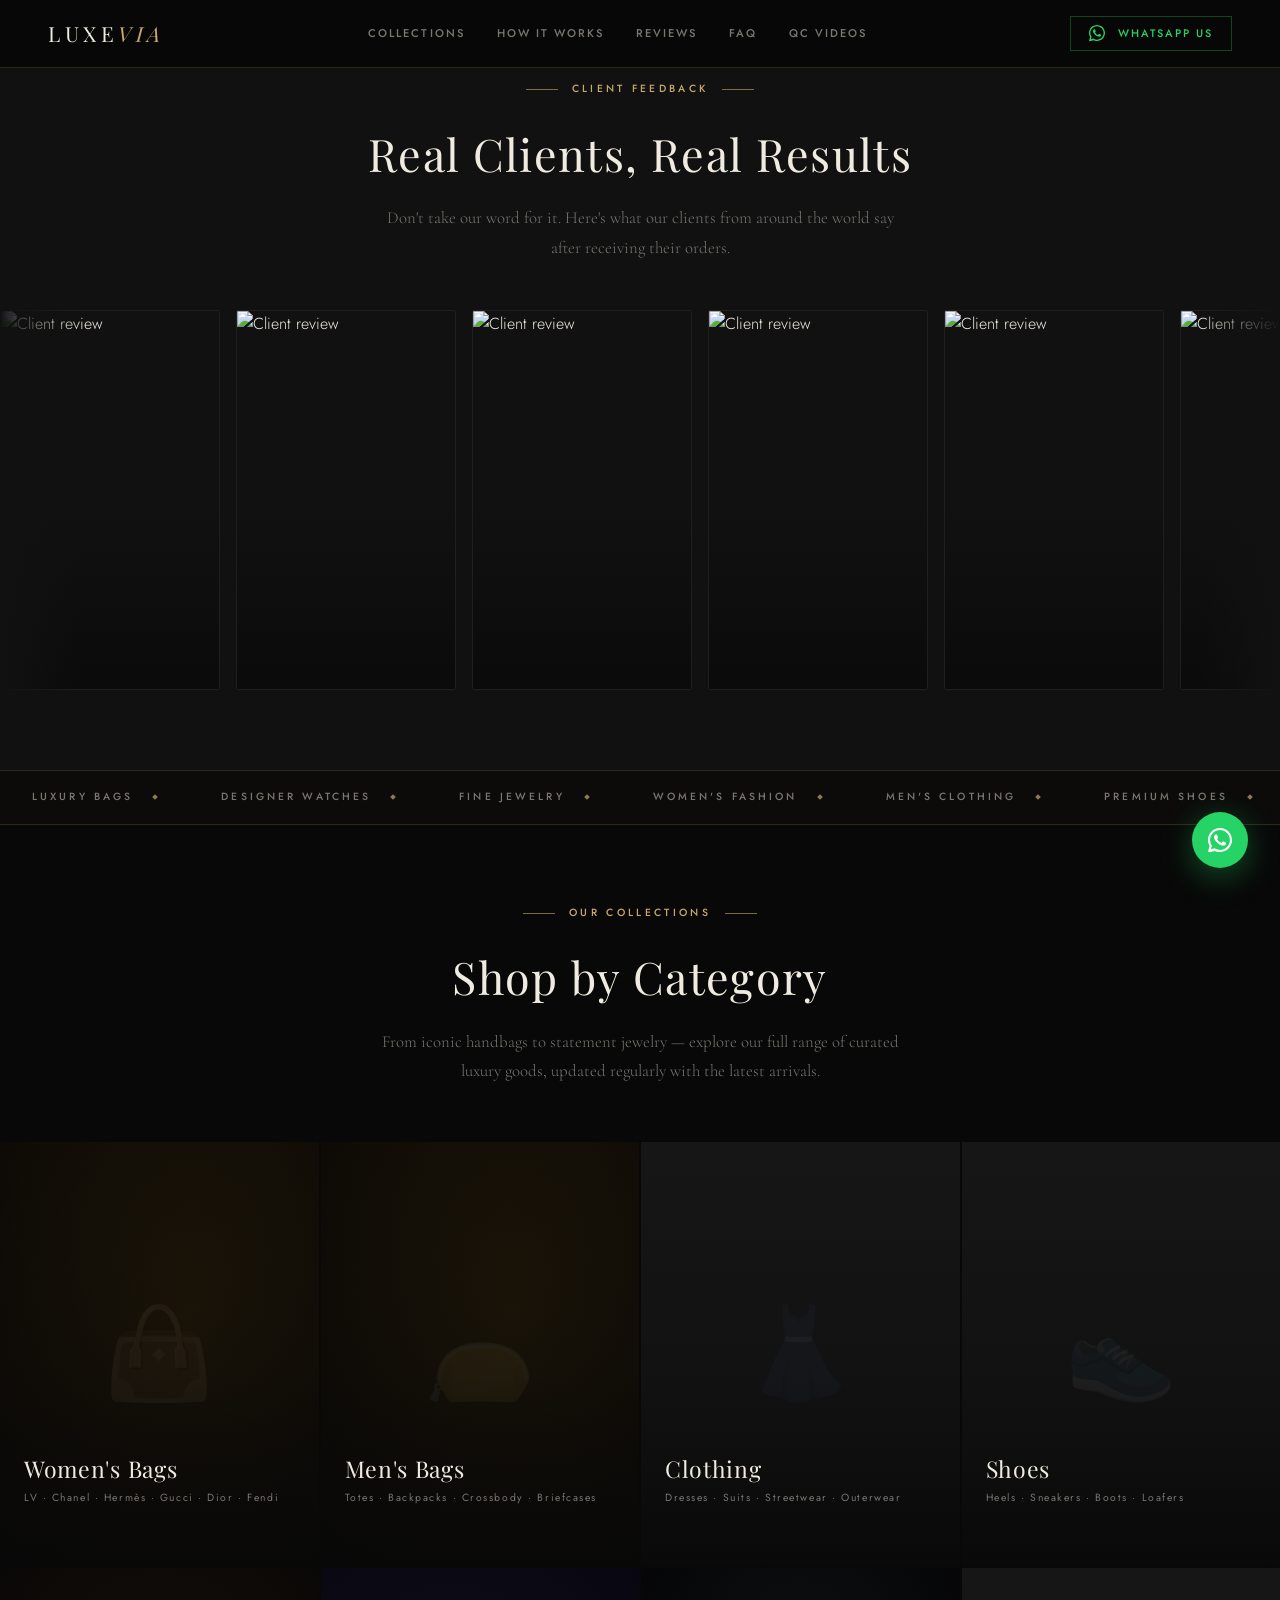
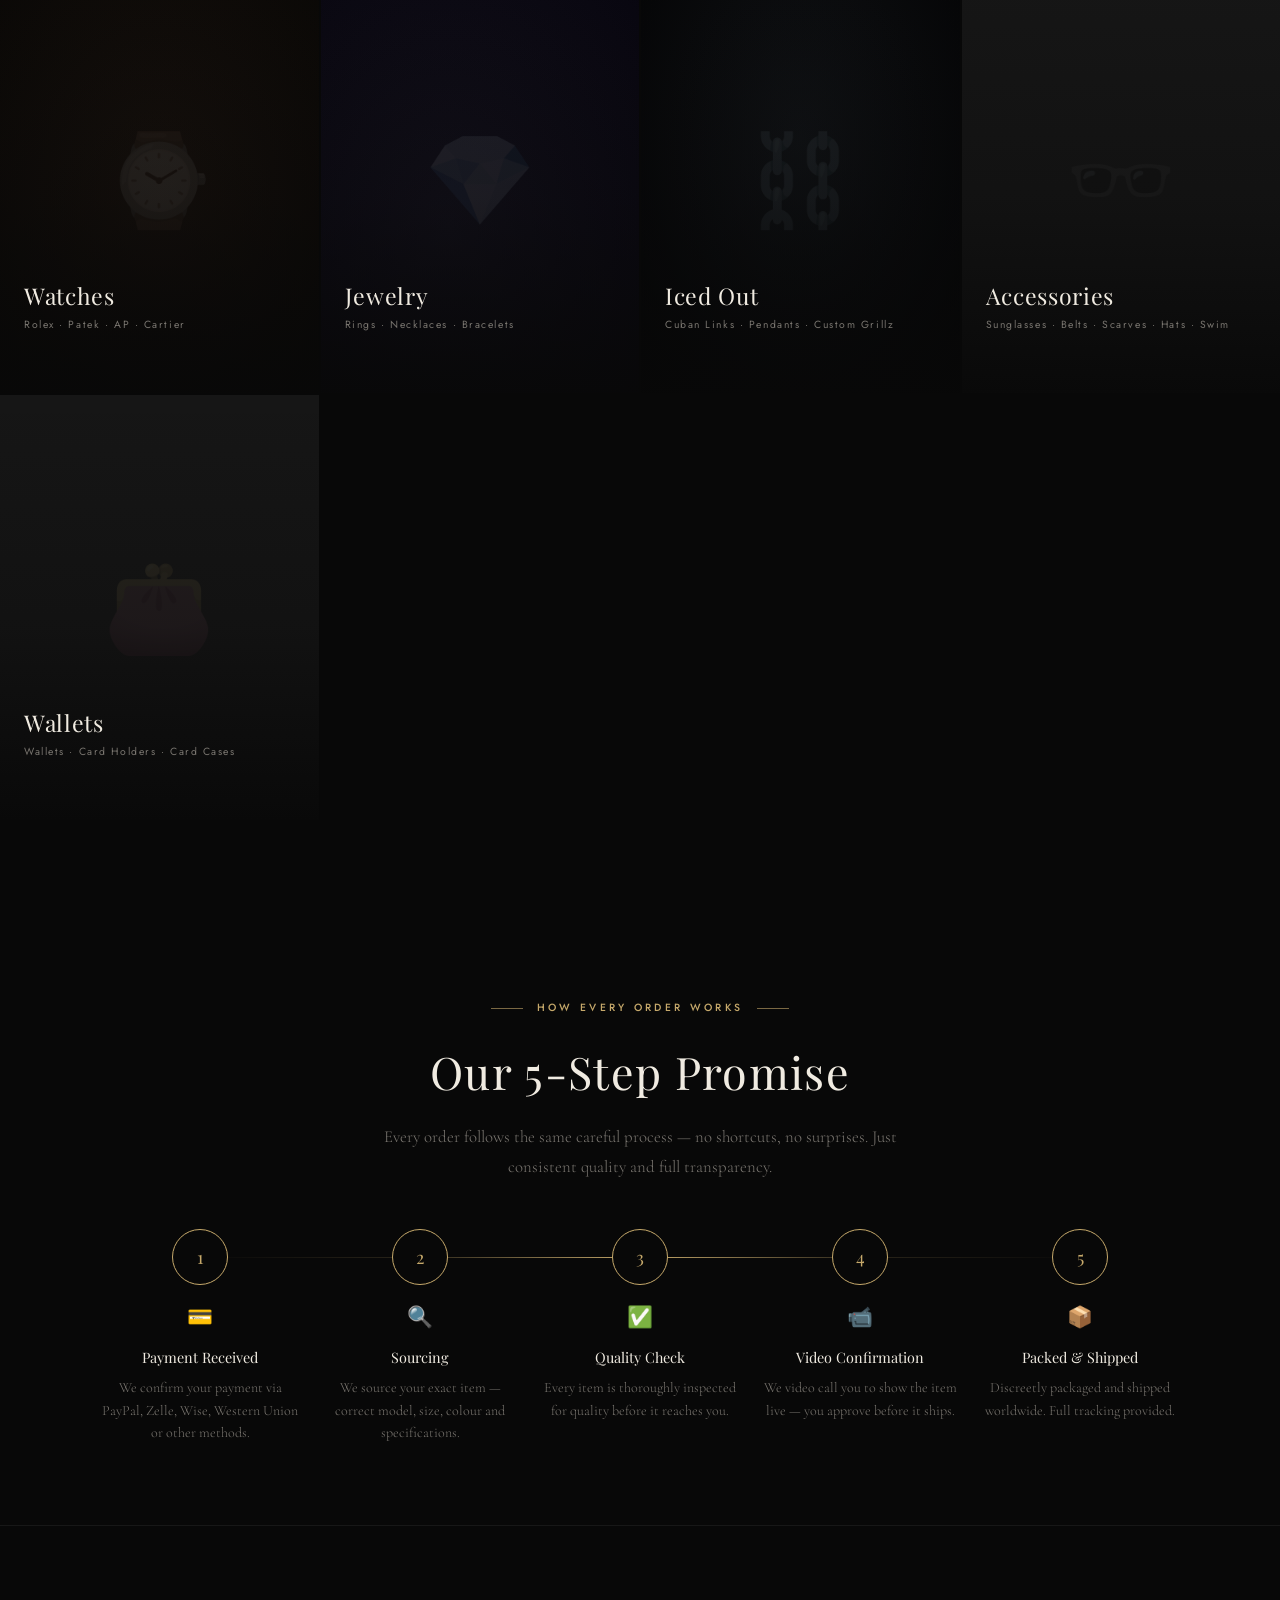
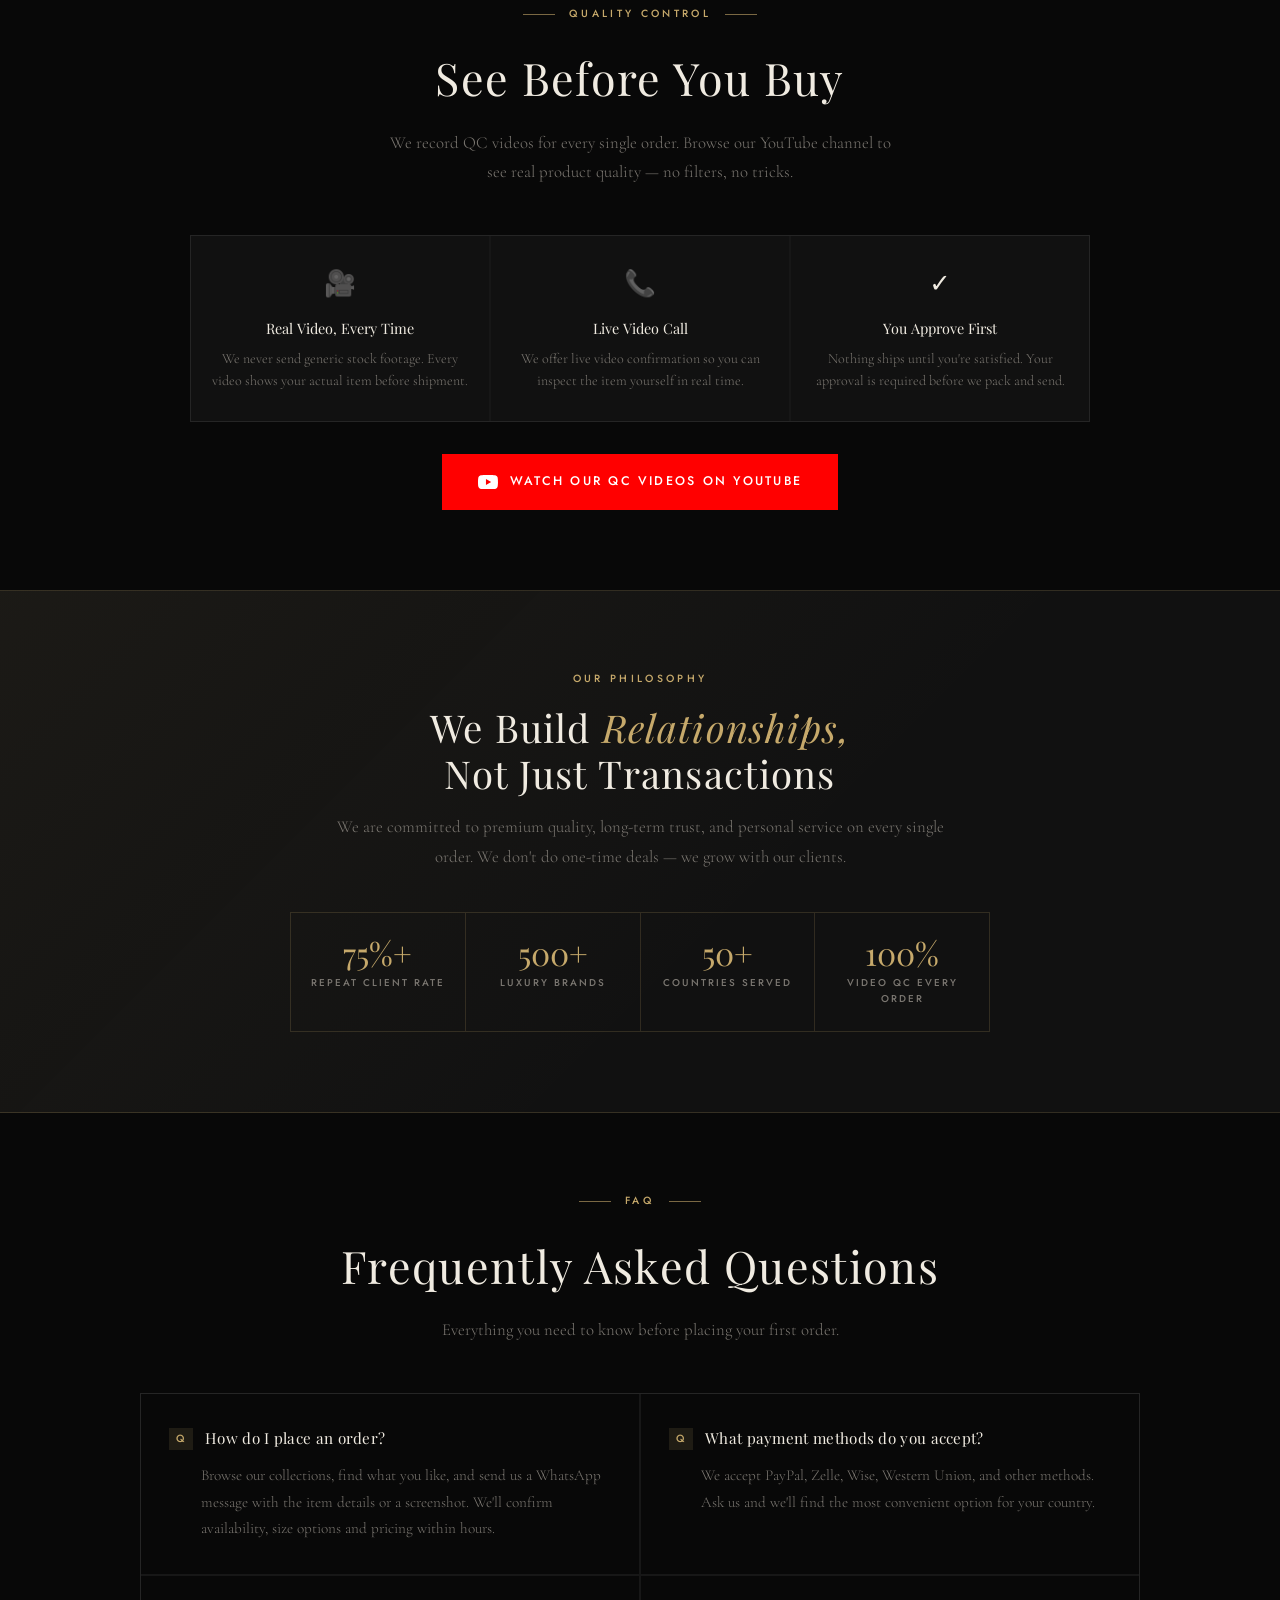
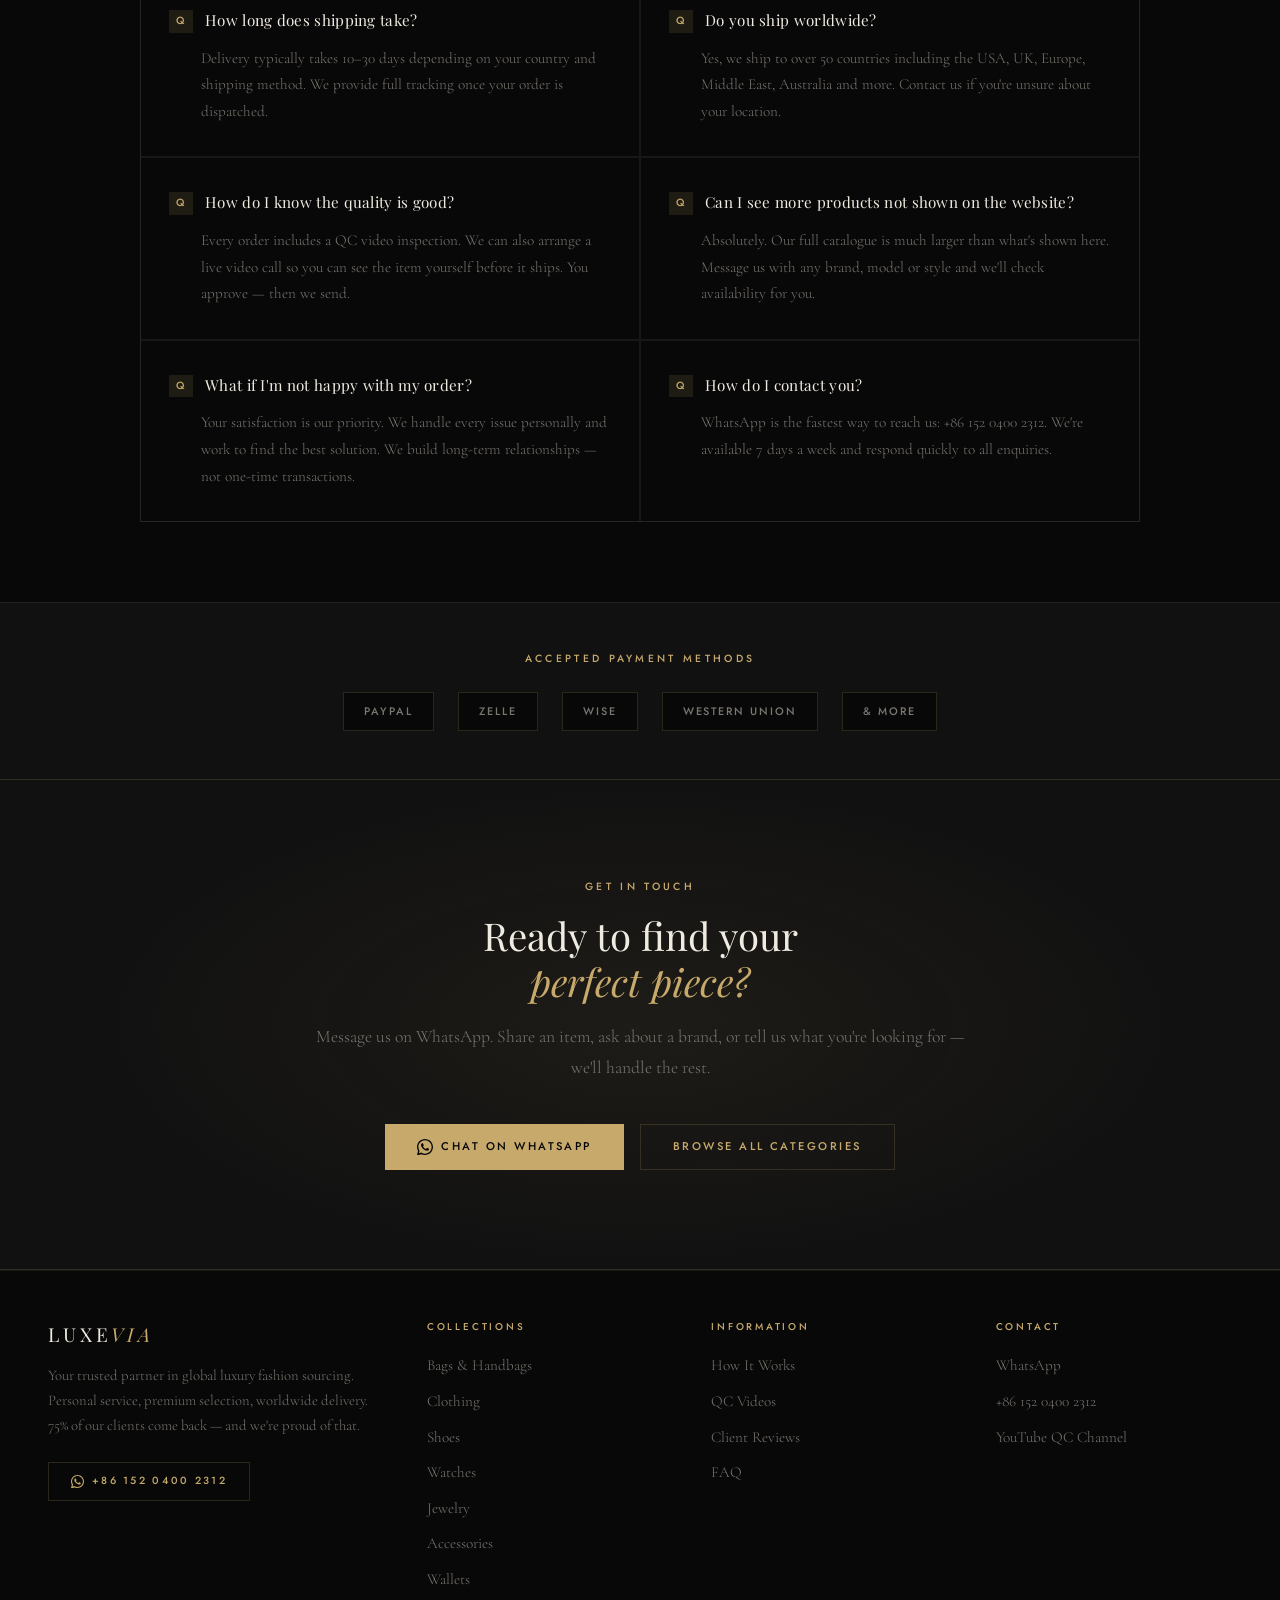
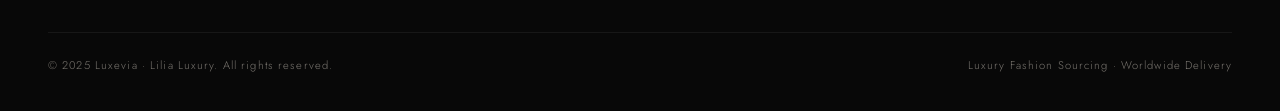
==== commit 430ef69d: "Add files via upload" ====
--- a/index.html
+++ b/index.html
@@ -490,21 +490,15 @@
     <p class="sec-sub">From iconic handbags to statement jewelry — explore our full range of curated luxury goods, updated regularly with the latest arrivals.</p>
   </div>
   <div class="cat-grid">
-    <a href="pages/bags.html" class="cat-card cat-card--featured reveal"><div class="cat-bg cat-bg-bags"></div><div class="cat-emoji">👜</div><div class="cat-overlay"></div><div class="cat-sheen"></div><div class="cat-frame"></div><div class="cat-vline"></div><div class="cat-info"><span class="cat-info-tag">Featured</span><span class="cat-name">Bags &amp; Handbags</span><span class="cat-count">LV · Chanel · Hermès · Gucci · Dior · Fendi · and more</span><span class="cat-cta">View Collection <svg width="12" height="12" viewBox="0 0 24 24" fill="none" stroke="currentColor" stroke-width="2"><path d="M5 12h14M12 5l7 7-7 7"/></svg></span></div></a>
-    <a href="pages/clothes.html#women" class="cat-card reveal"><div class="cat-bg cat-bg-wclothes"></div><div class="cat-emoji">👗</div><div class="cat-overlay"></div><div class="cat-sheen"></div><div class="cat-frame"></div><div class="cat-vline"></div><div class="cat-info"><span class="cat-info-tag">Women</span><span class="cat-name">Women's Clothing</span><span class="cat-count">Dresses · Tops · Outerwear</span><span class="cat-cta">View Collection <svg width="12" height="12" viewBox="0 0 24 24" fill="none" stroke="currentColor" stroke-width="2"><path d="M5 12h14M12 5l7 7-7 7"/></svg></span></div></a>
-    <a href="pages/clothes.html#men" class="cat-card reveal"><div class="cat-bg cat-bg-mclothes"></div><div class="cat-emoji">🧥</div><div class="cat-overlay"></div><div class="cat-sheen"></div><div class="cat-frame"></div><div class="cat-vline"></div><div class="cat-info"><span class="cat-info-tag">Men</span><span class="cat-name">Men's Clothing</span><span class="cat-count">Shirts · Suits · Streetwear</span><span class="cat-cta">View Collection <svg width="12" height="12" viewBox="0 0 24 24" fill="none" stroke="currentColor" stroke-width="2"><path d="M5 12h14M12 5l7 7-7 7"/></svg></span></div></a>
+    <a href="pages/bags.html#women" class="cat-card reveal"><div class="cat-bg cat-bg-bags"></div><div class="cat-emoji">👜</div><div class="cat-overlay"></div><div class="cat-sheen"></div><div class="cat-frame"></div><div class="cat-vline"></div><div class="cat-info"><span class="cat-info-tag">Women</span><span class="cat-name">Women's Bags</span><span class="cat-count">LV · Chanel · Hermès · Gucci · Dior · Fendi</span><span class="cat-cta">View Collection <svg width="12" height="12" viewBox="0 0 24 24" fill="none" stroke="currentColor" stroke-width="2"><path d="M5 12h14M12 5l7 7-7 7"/></svg></span></div></a>
+    <a href="pages/bags.html#men" class="cat-card reveal"><div class="cat-bg cat-bg-bags"></div><div class="cat-emoji">👝</div><div class="cat-overlay"></div><div class="cat-sheen"></div><div class="cat-frame"></div><div class="cat-vline"></div><div class="cat-info"><span class="cat-info-tag">Men</span><span class="cat-name">Men's Bags</span><span class="cat-count">Totes · Backpacks · Crossbody · Briefcases</span><span class="cat-cta">View Collection <svg width="12" height="12" viewBox="0 0 24 24" fill="none" stroke="currentColor" stroke-width="2"><path d="M5 12h14M12 5l7 7-7 7"/></svg></span></div></a>
+    <a href="pages/clothes.html" class="cat-card reveal"><div class="cat-bg cat-bg-clothes"></div><div class="cat-emoji">👗</div><div class="cat-overlay"></div><div class="cat-sheen"></div><div class="cat-frame"></div><div class="cat-vline"></div><div class="cat-info"><span class="cat-info-tag">Women's & Men's</span><span class="cat-name">Clothing</span><span class="cat-count">Dresses · Suits · Streetwear · Outerwear</span><span class="cat-cta">View Collection <svg width="12" height="12" viewBox="0 0 24 24" fill="none" stroke="currentColor" stroke-width="2"><path d="M5 12h14M12 5l7 7-7 7"/></svg></span></div></a>
+    <a href="pages/shoes.html" class="cat-card reveal"><div class="cat-bg cat-bg-shoes"></div><div class="cat-emoji">👟</div><div class="cat-overlay"></div><div class="cat-sheen"></div><div class="cat-frame"></div><div class="cat-vline"></div><div class="cat-info"><span class="cat-info-tag">Women's & Men's</span><span class="cat-name">Shoes</span><span class="cat-count">Heels · Sneakers · Boots · Loafers</span><span class="cat-cta">View Collection <svg width="12" height="12" viewBox="0 0 24 24" fill="none" stroke="currentColor" stroke-width="2"><path d="M5 12h14M12 5l7 7-7 7"/></svg></span></div></a>
     <a href="pages/watches.html" class="cat-card reveal"><div class="cat-bg cat-bg-watches"></div><div class="cat-emoji">⌚</div><div class="cat-overlay"></div><div class="cat-sheen"></div><div class="cat-frame"></div><div class="cat-vline"></div><div class="cat-info"><span class="cat-info-tag">Timepieces</span><span class="cat-name">Watches</span><span class="cat-count">Rolex · Patek · AP · Cartier</span><span class="cat-cta">View Collection <svg width="12" height="12" viewBox="0 0 24 24" fill="none" stroke="currentColor" stroke-width="2"><path d="M5 12h14M12 5l7 7-7 7"/></svg></span></div></a>
     <a href="pages/jewelry.html" class="cat-card reveal"><div class="cat-bg cat-bg-jewelry"></div><div class="cat-emoji">💎</div><div class="cat-overlay"></div><div class="cat-sheen"></div><div class="cat-frame"></div><div class="cat-vline"></div><div class="cat-info"><span class="cat-info-tag">Fine Jewelry</span><span class="cat-name">Jewelry</span><span class="cat-count">Rings · Necklaces · Bracelets</span><span class="cat-cta">View Collection <svg width="12" height="12" viewBox="0 0 24 24" fill="none" stroke="currentColor" stroke-width="2"><path d="M5 12h14M12 5l7 7-7 7"/></svg></span></div></a>
     <a href="pages/iced-out.html" class="cat-card cat-card--iced reveal"><div class="cat-bg cat-bg-iced"></div><div class="cat-emoji">⛓️</div><div class="cat-overlay"></div><div class="cat-sheen"></div><div class="cat-frame"></div><div class="cat-vline"></div><div class="cat-info"><span class="cat-info-tag" style="color:#dcecff">Street Luxury</span><span class="cat-name">Iced Out</span><span class="cat-count">Cuban Links · Pendants · Custom Grillz</span><span class="cat-cta" style="color:#dcecff">View Collection <svg width="12" height="12" viewBox="0 0 24 24" fill="none" stroke="currentColor" stroke-width="2"><path d="M5 12h14M12 5l7 7-7 7"/></svg></span></div></a>
-    <a href="pages/shoes.html#women" class="cat-card reveal"><div class="cat-bg cat-bg-wshoes"></div><div class="cat-emoji">👠</div><div class="cat-overlay"></div><div class="cat-sheen"></div><div class="cat-frame"></div><div class="cat-vline"></div><div class="cat-info"><span class="cat-info-tag">Women</span><span class="cat-name">Women's Shoes</span><span class="cat-count">Heels · Sneakers · Boots</span><span class="cat-cta">View Collection <svg width="12" height="12" viewBox="0 0 24 24" fill="none" stroke="currentColor" stroke-width="2"><path d="M5 12h14M12 5l7 7-7 7"/></svg></span></div></a>
-    <a href="pages/shoes.html#men" class="cat-card reveal"><div class="cat-bg cat-bg-mshoes"></div><div class="cat-emoji">👞</div><div class="cat-overlay"></div><div class="cat-sheen"></div><div class="cat-frame"></div><div class="cat-vline"></div><div class="cat-info"><span class="cat-info-tag">Men</span><span class="cat-name">Men's Shoes</span><span class="cat-count">Sneakers · Loafers · Dress</span><span class="cat-cta">View Collection <svg width="12" height="12" viewBox="0 0 24 24" fill="none" stroke="currentColor" stroke-width="2"><path d="M5 12h14M12 5l7 7-7 7"/></svg></span></div></a>
-    <a href="pages/accessories.html#sunglasses" class="cat-card cat-card--wide reveal"><div class="cat-bg cat-bg-sunglass"></div><div class="cat-emoji">🕶️</div><div class="cat-overlay"></div><div class="cat-sheen"></div><div class="cat-frame"></div><div class="cat-vline"></div><div class="cat-info"><span class="cat-info-tag">Eyewear</span><span class="cat-name">Sunglasses</span><span class="cat-count">Aviators · Oversized · Sport · Classic</span><span class="cat-cta">View Collection <svg width="12" height="12" viewBox="0 0 24 24" fill="none" stroke="currentColor" stroke-width="2"><path d="M5 12h14M12 5l7 7-7 7"/></svg></span></div></a>
-    <a href="pages/accessories.html#belts" class="cat-card reveal"><div class="cat-bg cat-bg-belts"></div><div class="cat-emoji">🎗️</div><div class="cat-overlay"></div><div class="cat-sheen"></div><div class="cat-frame"></div><div class="cat-vline"></div><div class="cat-info"><span class="cat-info-tag">Accessories</span><span class="cat-name">Belts</span><span class="cat-count">Leather · Canvas · Monogram</span><span class="cat-cta">View <svg width="12" height="12" viewBox="0 0 24 24" fill="none" stroke="currentColor" stroke-width="2"><path d="M5 12h14M12 5l7 7-7 7"/></svg></span></div></a>
-    <a href="pages/accessories.html#scarves" class="cat-card reveal"><div class="cat-bg cat-bg-scarves"></div><div class="cat-emoji">🧣</div><div class="cat-overlay"></div><div class="cat-sheen"></div><div class="cat-frame"></div><div class="cat-vline"></div><div class="cat-info"><span class="cat-info-tag">Accessories</span><span class="cat-name">Scarves</span><span class="cat-count">Silk · Cashmere · Printed</span><span class="cat-cta">View <svg width="12" height="12" viewBox="0 0 24 24" fill="none" stroke="currentColor" stroke-width="2"><path d="M5 12h14M12 5l7 7-7 7"/></svg></span></div></a>
-    <a href="pages/accessories.html#hats" class="cat-card reveal"><div class="cat-bg cat-bg-hats"></div><div class="cat-emoji">🎩</div><div class="cat-overlay"></div><div class="cat-sheen"></div><div class="cat-frame"></div><div class="cat-vline"></div><div class="cat-info"><span class="cat-info-tag">Accessories</span><span class="cat-name">Hats &amp; Caps</span><span class="cat-count">Baseball · Bucket · Wide-Brim</span><span class="cat-cta">View <svg width="12" height="12" viewBox="0 0 24 24" fill="none" stroke="currentColor" stroke-width="2"><path d="M5 12h14M12 5l7 7-7 7"/></svg></span></div></a>
-    <a href="pages/accessories.html#swimwear" class="cat-card reveal"><div class="cat-bg cat-bg-swim"></div><div class="cat-emoji">👙</div><div class="cat-overlay"></div><div class="cat-sheen"></div><div class="cat-frame"></div><div class="cat-vline"></div><div class="cat-info"><span class="cat-info-tag">Summer</span><span class="cat-name">Swimwear</span><span class="cat-count">One-piece · Bikini · Cover-up</span><span class="cat-cta">View <svg width="12" height="12" viewBox="0 0 24 24" fill="none" stroke="currentColor" stroke-width="2"><path d="M5 12h14M12 5l7 7-7 7"/></svg></span></div></a>
-    <a href="pages/wallets.html#women" class="cat-card reveal"><div class="cat-bg cat-bg-wwallets"></div><div class="cat-emoji">👛</div><div class="cat-overlay"></div><div class="cat-sheen"></div><div class="cat-frame"></div><div class="cat-vline"></div><div class="cat-info"><span class="cat-info-tag">Women</span><span class="cat-name">Women's Wallets</span><span class="cat-count">Card Holders · Zip · Long</span><span class="cat-cta">View <svg width="12" height="12" viewBox="0 0 24 24" fill="none" stroke="currentColor" stroke-width="2"><path d="M5 12h14M12 5l7 7-7 7"/></svg></span></div></a>
-    <a href="pages/wallets.html#men" class="cat-card reveal"><div class="cat-bg cat-bg-mwallets"></div><div class="cat-emoji">💼</div><div class="cat-overlay"></div><div class="cat-sheen"></div><div class="cat-frame"></div><div class="cat-vline"></div><div class="cat-info"><span class="cat-info-tag">Men</span><span class="cat-name">Men's Wallets</span><span class="cat-count">Bifold · Slim · Card Wallet</span><span class="cat-cta">View <svg width="12" height="12" viewBox="0 0 24 24" fill="none" stroke="currentColor" stroke-width="2"><path d="M5 12h14M12 5l7 7-7 7"/></svg></span></div></a>
+    <a href="pages/accessories.html" class="cat-card reveal"><div class="cat-bg cat-bg-accessories"></div><div class="cat-emoji">🕶️</div><div class="cat-overlay"></div><div class="cat-sheen"></div><div class="cat-frame"></div><div class="cat-vline"></div><div class="cat-info"><span class="cat-info-tag">Accessories</span><span class="cat-name">Accessories</span><span class="cat-count">Sunglasses · Belts · Scarves · Hats · Swim</span><span class="cat-cta">View Collection <svg width="12" height="12" viewBox="0 0 24 24" fill="none" stroke="currentColor" stroke-width="2"><path d="M5 12h14M12 5l7 7-7 7"/></svg></span></div></a>
+    <a href="pages/wallets.html" class="cat-card reveal"><div class="cat-bg cat-bg-wallets"></div><div class="cat-emoji">👛</div><div class="cat-overlay"></div><div class="cat-sheen"></div><div class="cat-frame"></div><div class="cat-vline"></div><div class="cat-info"><span class="cat-info-tag">Small Leather Goods</span><span class="cat-name">Wallets</span><span class="cat-count">Wallets · Card Holders · Card Cases</span><span class="cat-cta">View Collection <svg width="12" height="12" viewBox="0 0 24 24" fill="none" stroke="currentColor" stroke-width="2"><path d="M5 12h14M12 5l7 7-7 7"/></svg></span></div></a>
   </div>
 </section>
 
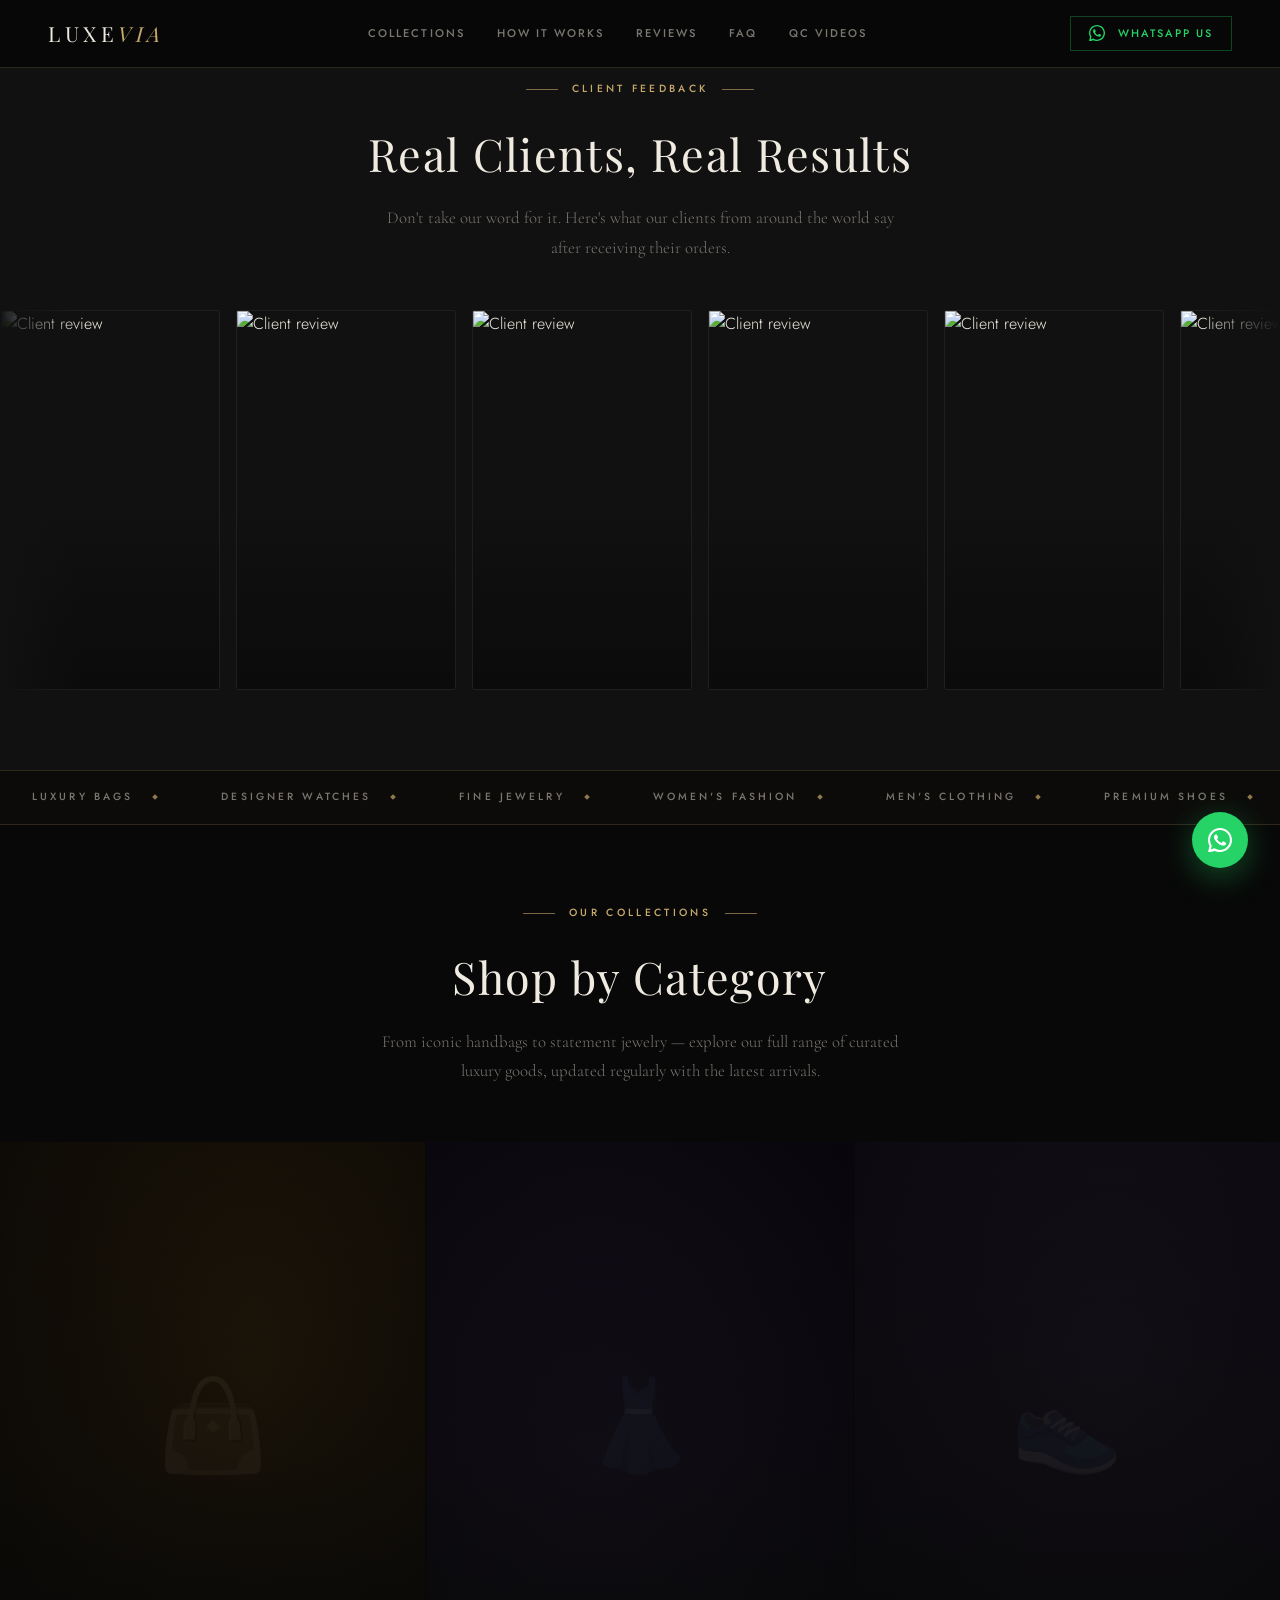
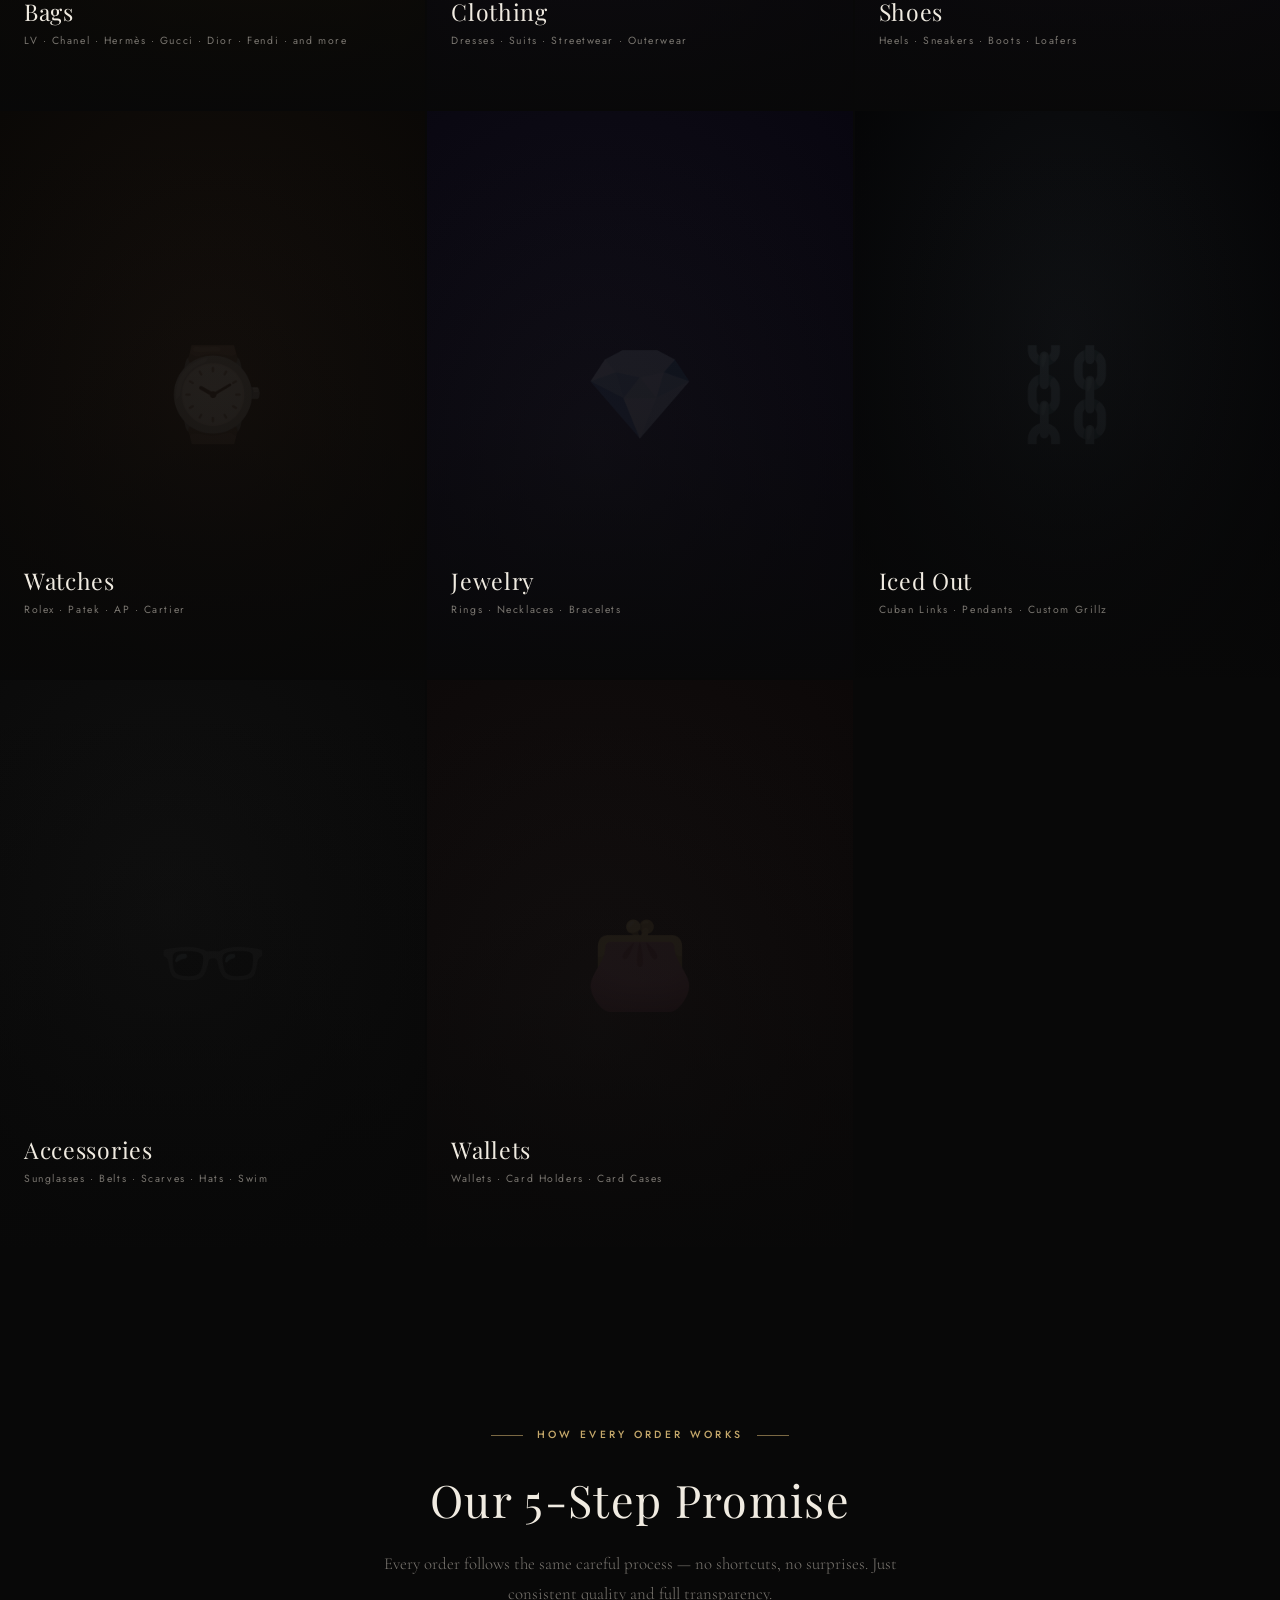
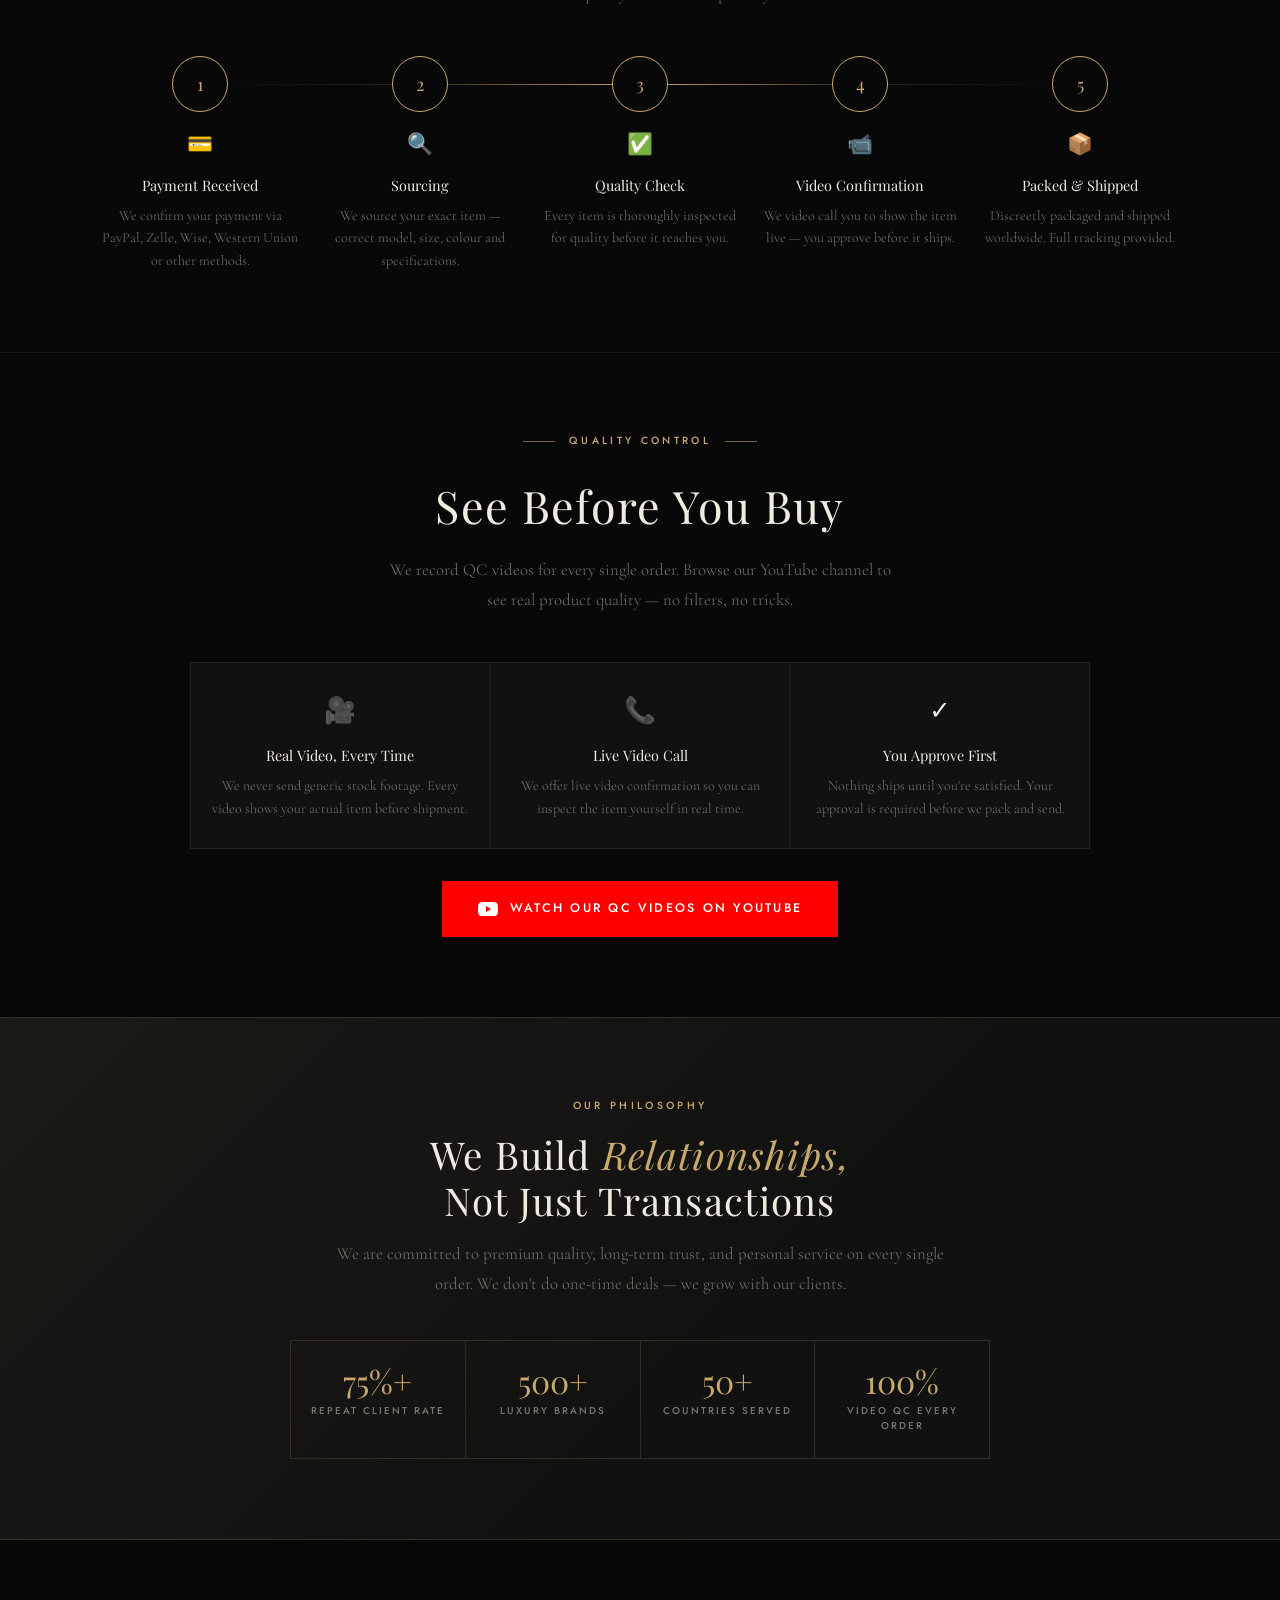
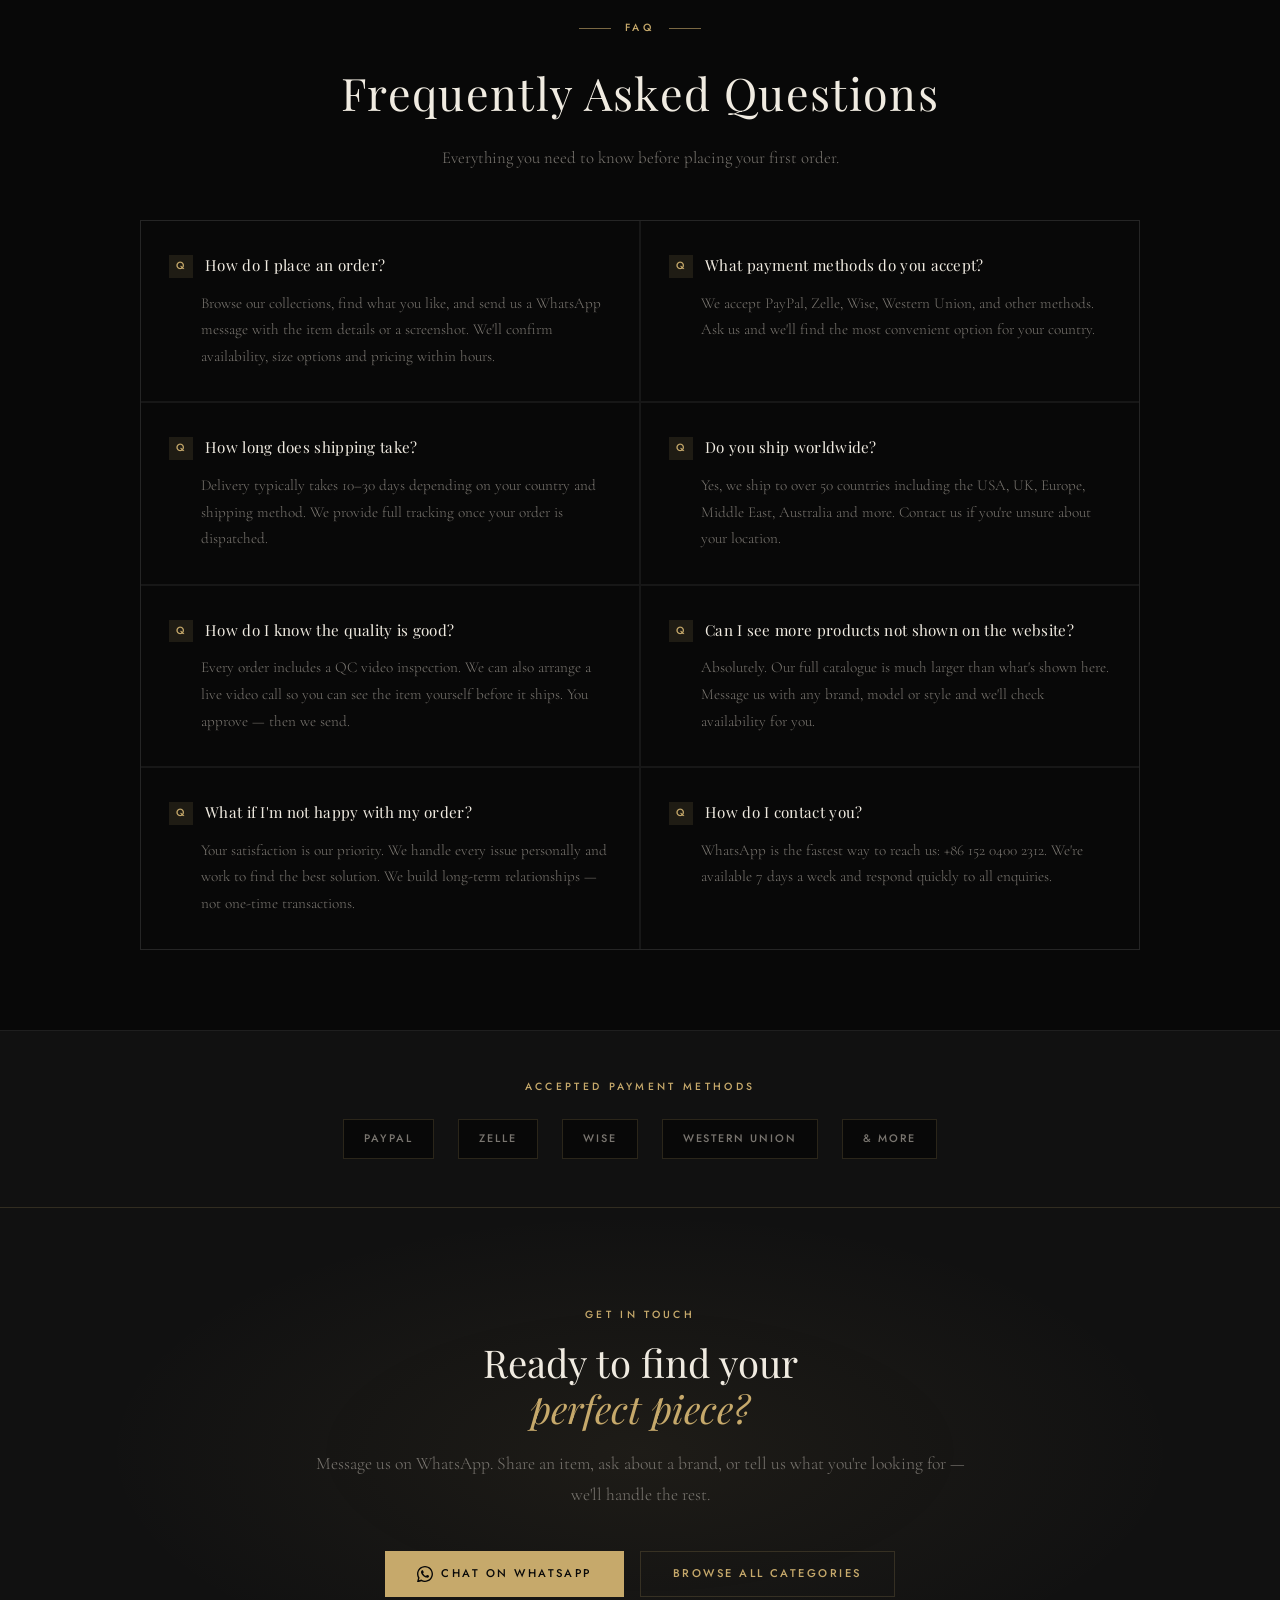
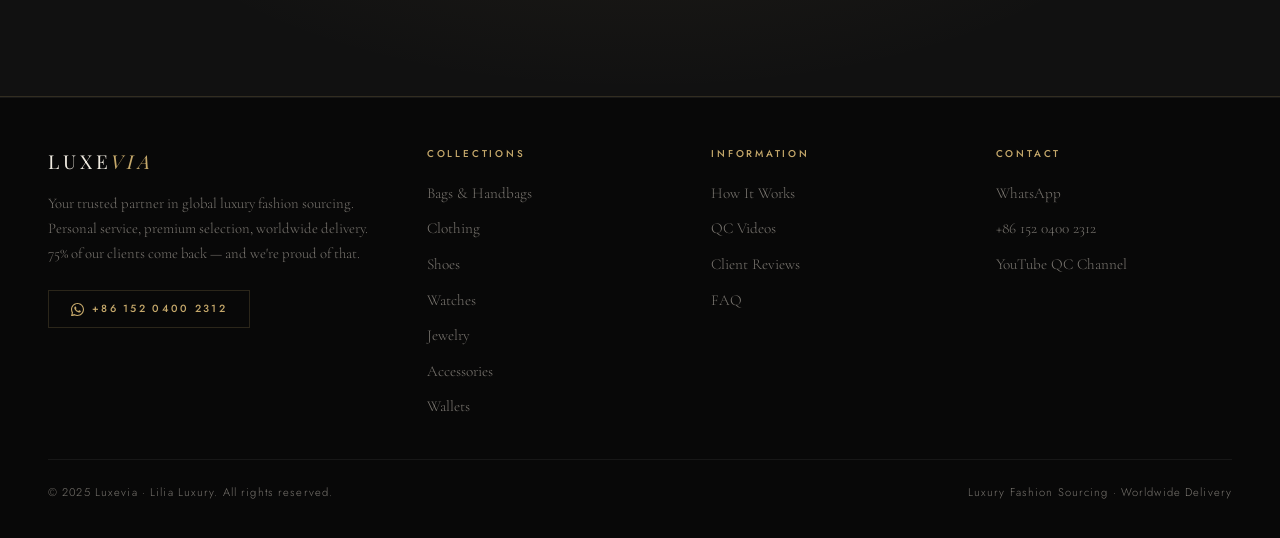
==== commit bfa0dbaa: "Add files via upload" ====
--- a/index.html
+++ b/index.html
@@ -490,8 +490,7 @@
     <p class="sec-sub">From iconic handbags to statement jewelry — explore our full range of curated luxury goods, updated regularly with the latest arrivals.</p>
   </div>
   <div class="cat-grid">
-    <a href="pages/bags.html#women" class="cat-card reveal"><div class="cat-bg cat-bg-bags"></div><div class="cat-emoji">👜</div><div class="cat-overlay"></div><div class="cat-sheen"></div><div class="cat-frame"></div><div class="cat-vline"></div><div class="cat-info"><span class="cat-info-tag">Women</span><span class="cat-name">Women's Bags</span><span class="cat-count">LV · Chanel · Hermès · Gucci · Dior · Fendi</span><span class="cat-cta">View Collection <svg width="12" height="12" viewBox="0 0 24 24" fill="none" stroke="currentColor" stroke-width="2"><path d="M5 12h14M12 5l7 7-7 7"/></svg></span></div></a>
-    <a href="pages/bags.html#men" class="cat-card reveal"><div class="cat-bg cat-bg-bags"></div><div class="cat-emoji">👝</div><div class="cat-overlay"></div><div class="cat-sheen"></div><div class="cat-frame"></div><div class="cat-vline"></div><div class="cat-info"><span class="cat-info-tag">Men</span><span class="cat-name">Men's Bags</span><span class="cat-count">Totes · Backpacks · Crossbody · Briefcases</span><span class="cat-cta">View Collection <svg width="12" height="12" viewBox="0 0 24 24" fill="none" stroke="currentColor" stroke-width="2"><path d="M5 12h14M12 5l7 7-7 7"/></svg></span></div></a>
+    <a href="pages/bags.html" class="cat-card reveal"><div class="cat-bg cat-bg-bags"></div><div class="cat-emoji">👜</div><div class="cat-overlay"></div><div class="cat-sheen"></div><div class="cat-frame"></div><div class="cat-vline"></div><div class="cat-info"><span class="cat-info-tag">Signature</span><span class="cat-name">Bags</span><span class="cat-count">LV · Chanel · Hermès · Gucci · Dior · Fendi · and more</span><span class="cat-cta">View Collection <svg width="12" height="12" viewBox="0 0 24 24" fill="none" stroke="currentColor" stroke-width="2"><path d="M5 12h14M12 5l7 7-7 7"/></svg></span></div></a>
     <a href="pages/clothes.html" class="cat-card reveal"><div class="cat-bg cat-bg-clothes"></div><div class="cat-emoji">👗</div><div class="cat-overlay"></div><div class="cat-sheen"></div><div class="cat-frame"></div><div class="cat-vline"></div><div class="cat-info"><span class="cat-info-tag">Women's & Men's</span><span class="cat-name">Clothing</span><span class="cat-count">Dresses · Suits · Streetwear · Outerwear</span><span class="cat-cta">View Collection <svg width="12" height="12" viewBox="0 0 24 24" fill="none" stroke="currentColor" stroke-width="2"><path d="M5 12h14M12 5l7 7-7 7"/></svg></span></div></a>
     <a href="pages/shoes.html" class="cat-card reveal"><div class="cat-bg cat-bg-shoes"></div><div class="cat-emoji">👟</div><div class="cat-overlay"></div><div class="cat-sheen"></div><div class="cat-frame"></div><div class="cat-vline"></div><div class="cat-info"><span class="cat-info-tag">Women's & Men's</span><span class="cat-name">Shoes</span><span class="cat-count">Heels · Sneakers · Boots · Loafers</span><span class="cat-cta">View Collection <svg width="12" height="12" viewBox="0 0 24 24" fill="none" stroke="currentColor" stroke-width="2"><path d="M5 12h14M12 5l7 7-7 7"/></svg></span></div></a>
     <a href="pages/watches.html" class="cat-card reveal"><div class="cat-bg cat-bg-watches"></div><div class="cat-emoji">⌚</div><div class="cat-overlay"></div><div class="cat-sheen"></div><div class="cat-frame"></div><div class="cat-vline"></div><div class="cat-info"><span class="cat-info-tag">Timepieces</span><span class="cat-name">Watches</span><span class="cat-count">Rolex · Patek · AP · Cartier</span><span class="cat-cta">View Collection <svg width="12" height="12" viewBox="0 0 24 24" fill="none" stroke="currentColor" stroke-width="2"><path d="M5 12h14M12 5l7 7-7 7"/></svg></span></div></a>
--- a/css/style.css
+++ b/css/style.css
@@ -437,14 +437,12 @@
 ════════════════════════════════════════ */
 .cat-grid {
   display: grid;
-  grid-template-columns: repeat(4, 1fr);
+  grid-template-columns: repeat(3, 1fr);
   gap: 2px;
   padding: 0 0 100px;
 }
 /* Featured: Bags takes 2×2 */
-.cat-card { position: relative; overflow: hidden; display: block; background: var(--panel); }
-.cat-card--featured { grid-column: span 2; grid-row: span 2; }
-.cat-card--wide     { grid-column: span 2; }
+.cat-card { position: relative; overflow: hidden; display: block; background: var(--panel); aspect-ratio: 3/4; }
 
 .cat-bg {
   position: absolute; inset: 0;
@@ -468,6 +466,10 @@
 .cat-bg-wwallets { background: radial-gradient(ellipse at 40% 60%, #141010 0%, #0c0808 100%); }
 .cat-bg-mwallets { background: radial-gradient(ellipse at 50% 40%, #101418 0%, #080c10 100%); }
 .cat-bg-iced     { background: radial-gradient(ellipse at 50% 40%, #101215 0%, #030304 100%); }
+.cat-bg-clothes  { background: radial-gradient(ellipse at 40% 60%, #14101a 0%, #08060c 100%); }
+.cat-bg-shoes    { background: radial-gradient(ellipse at 60% 40%, #141018 0%, #0a080e 100%); }
+.cat-bg-accessories { background: radial-gradient(ellipse at 40% 40%, #101010 0%, #080808 100%); }
+.cat-bg-wallets  { background: radial-gradient(ellipse at 40% 60%, #141010 0%, #0c0808 100%); }
 
 /* Iced Out card — cold silver accent instead of house gold, marks the sub-brand */
 .cat-card--iced:hover .cat-frame { border-color: rgba(220,236,255,0.5); }
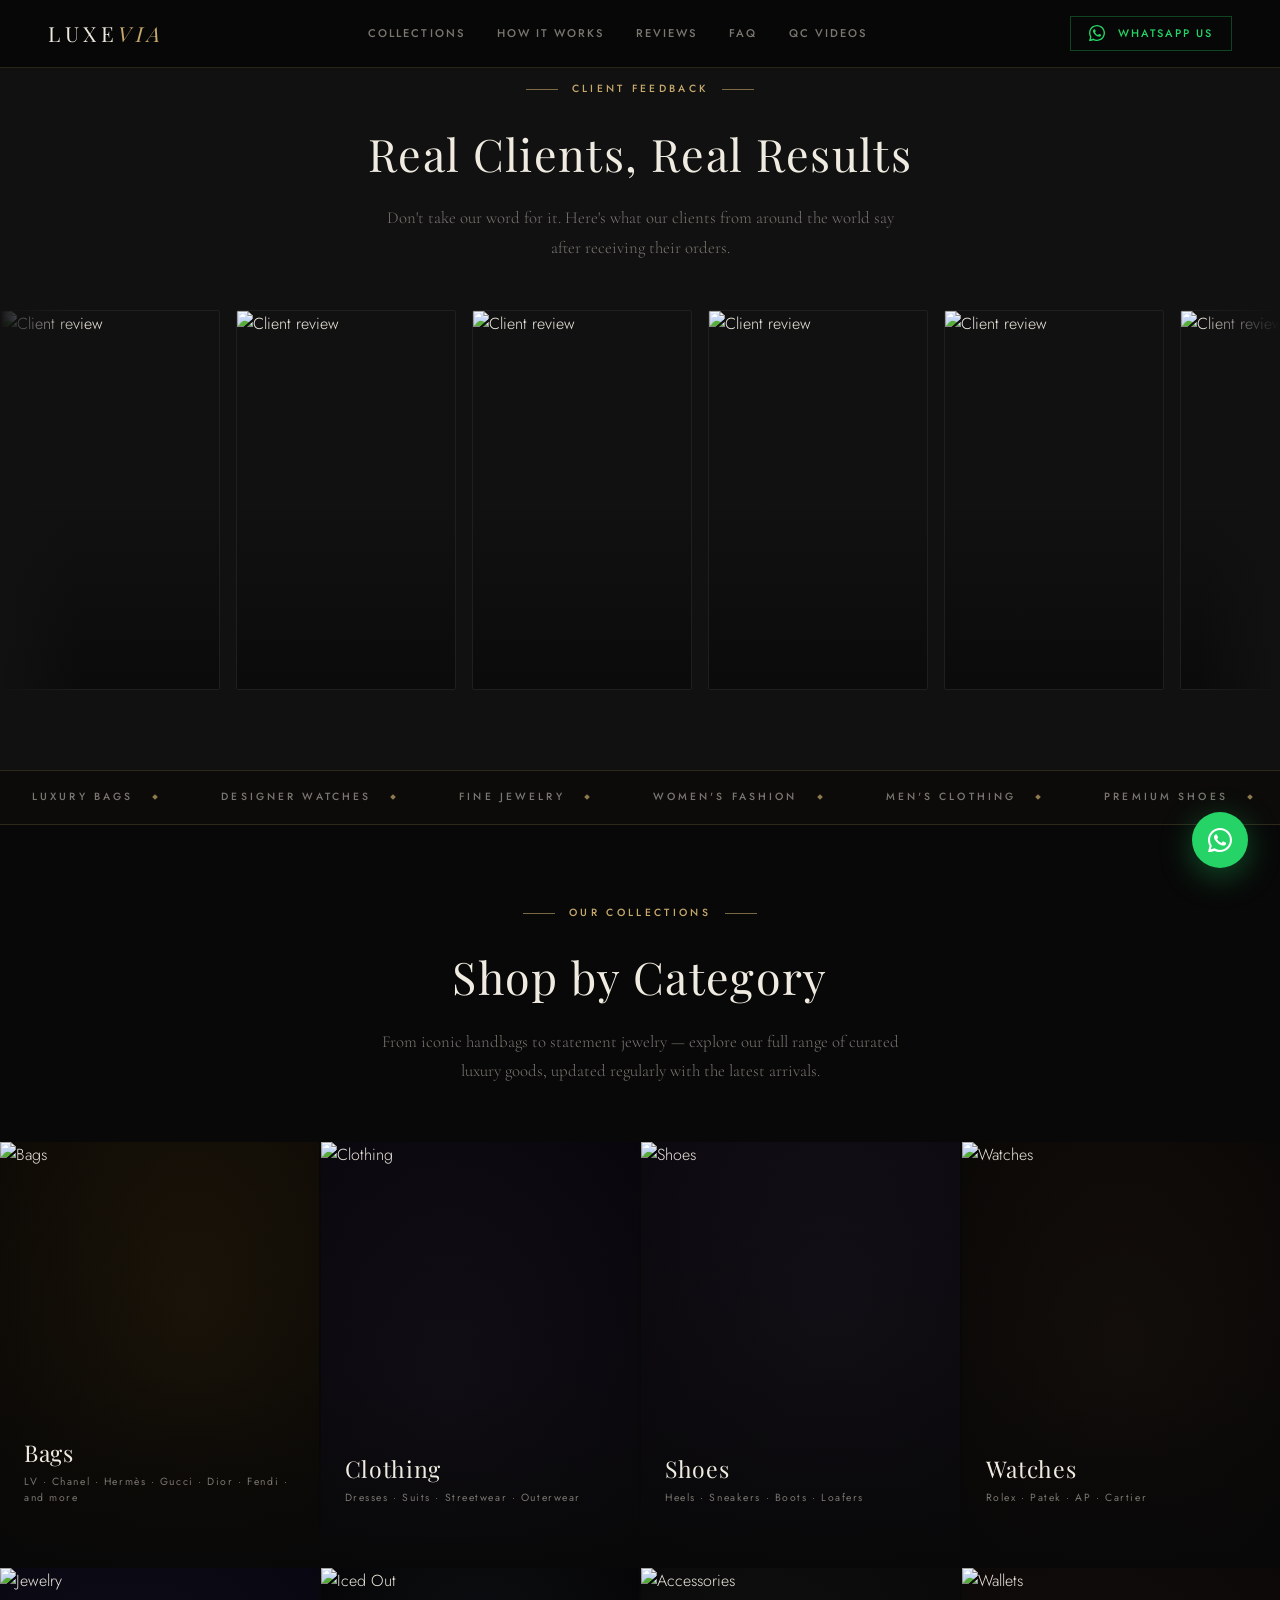
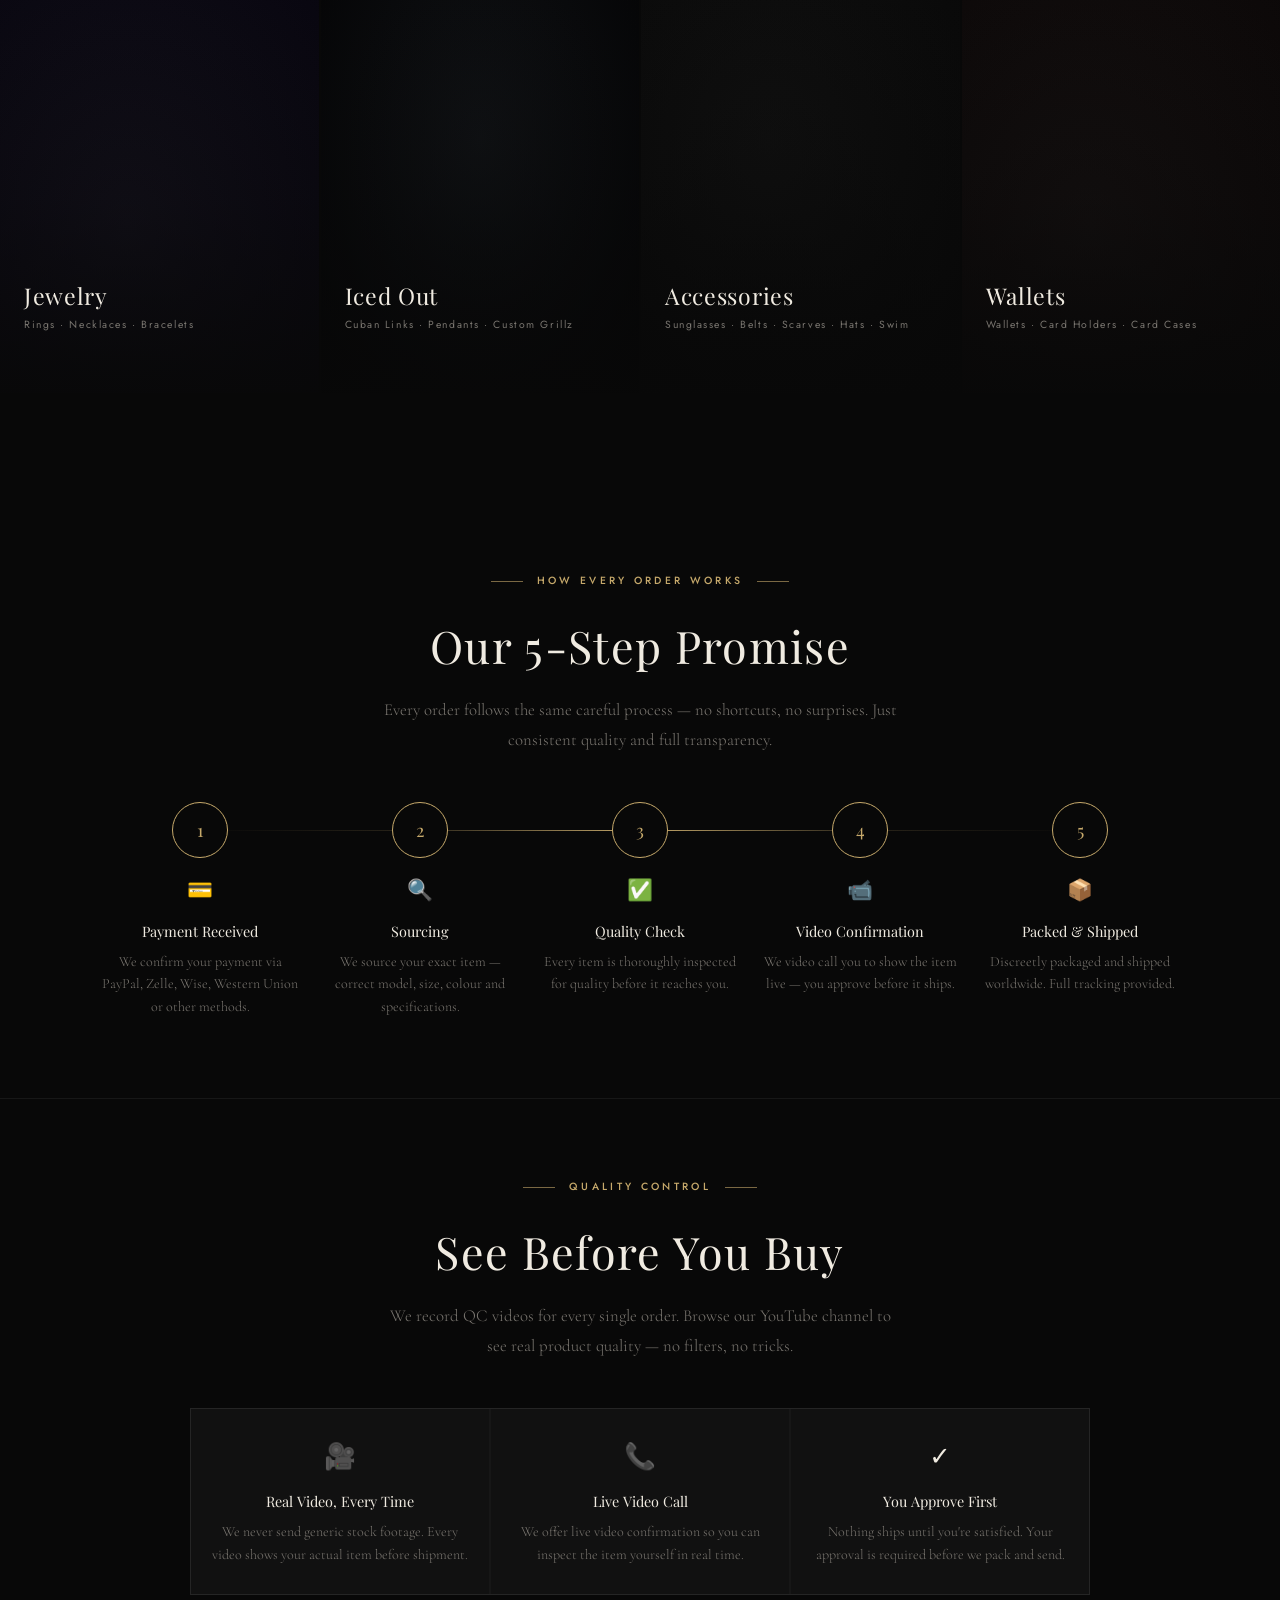
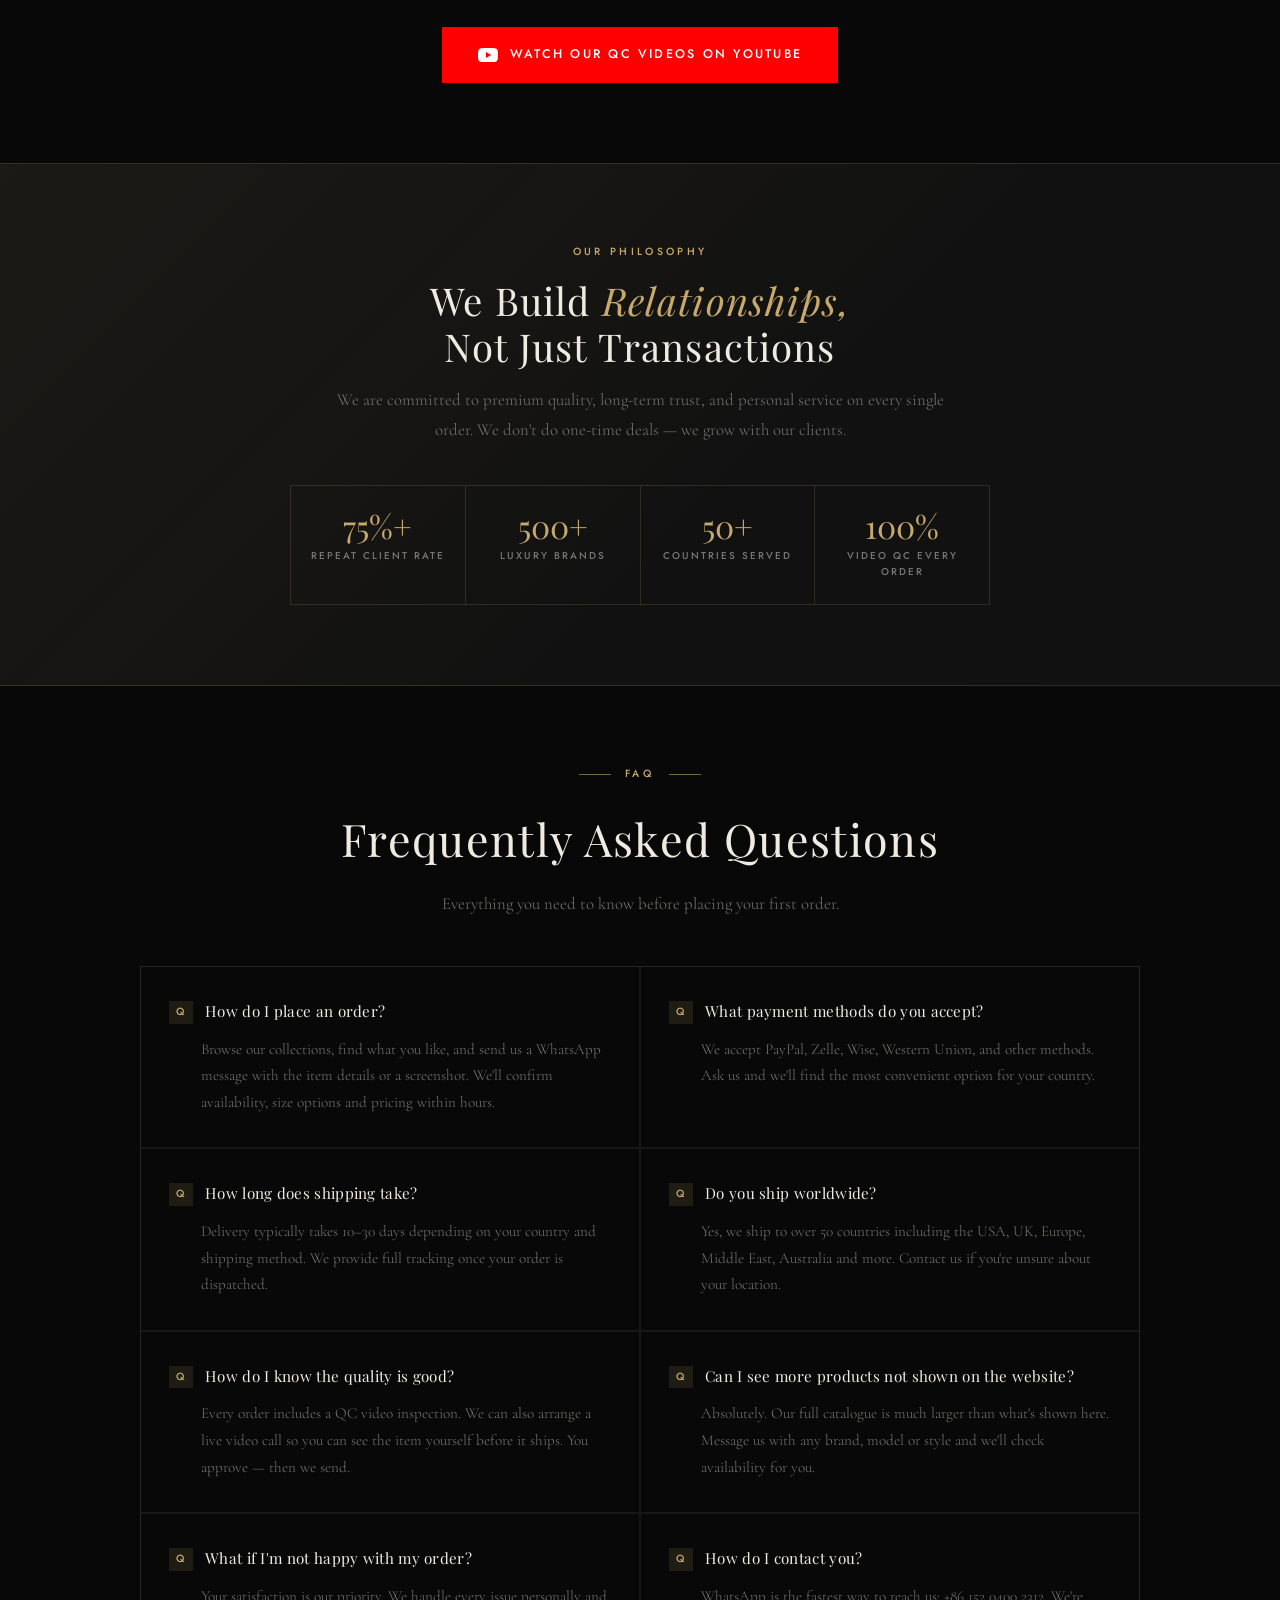
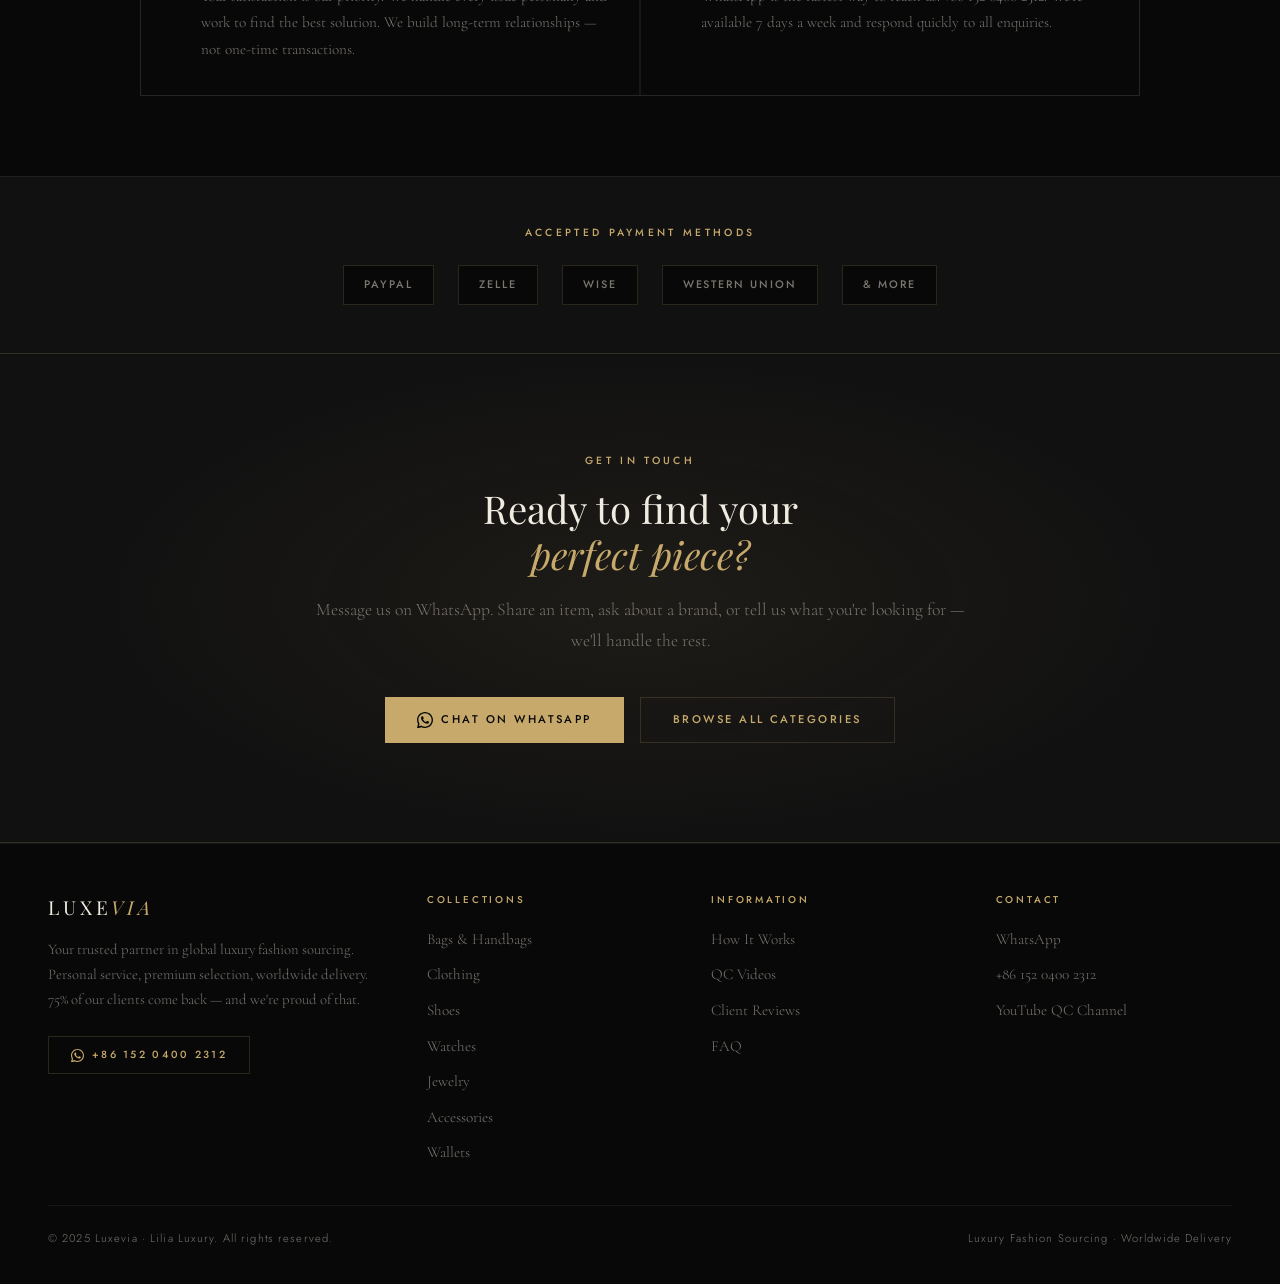
==== commit 0b6afc47: "Add files via upload" ====
--- a/index.html
+++ b/index.html
@@ -490,14 +490,14 @@
     <p class="sec-sub">From iconic handbags to statement jewelry — explore our full range of curated luxury goods, updated regularly with the latest arrivals.</p>
   </div>
   <div class="cat-grid">
-    <a href="pages/bags.html" class="cat-card reveal"><div class="cat-bg cat-bg-bags"></div><div class="cat-emoji">👜</div><div class="cat-overlay"></div><div class="cat-sheen"></div><div class="cat-frame"></div><div class="cat-vline"></div><div class="cat-info"><span class="cat-info-tag">Signature</span><span class="cat-name">Bags</span><span class="cat-count">LV · Chanel · Hermès · Gucci · Dior · Fendi · and more</span><span class="cat-cta">View Collection <svg width="12" height="12" viewBox="0 0 24 24" fill="none" stroke="currentColor" stroke-width="2"><path d="M5 12h14M12 5l7 7-7 7"/></svg></span></div></a>
-    <a href="pages/clothes.html" class="cat-card reveal"><div class="cat-bg cat-bg-clothes"></div><div class="cat-emoji">👗</div><div class="cat-overlay"></div><div class="cat-sheen"></div><div class="cat-frame"></div><div class="cat-vline"></div><div class="cat-info"><span class="cat-info-tag">Women's & Men's</span><span class="cat-name">Clothing</span><span class="cat-count">Dresses · Suits · Streetwear · Outerwear</span><span class="cat-cta">View Collection <svg width="12" height="12" viewBox="0 0 24 24" fill="none" stroke="currentColor" stroke-width="2"><path d="M5 12h14M12 5l7 7-7 7"/></svg></span></div></a>
-    <a href="pages/shoes.html" class="cat-card reveal"><div class="cat-bg cat-bg-shoes"></div><div class="cat-emoji">👟</div><div class="cat-overlay"></div><div class="cat-sheen"></div><div class="cat-frame"></div><div class="cat-vline"></div><div class="cat-info"><span class="cat-info-tag">Women's & Men's</span><span class="cat-name">Shoes</span><span class="cat-count">Heels · Sneakers · Boots · Loafers</span><span class="cat-cta">View Collection <svg width="12" height="12" viewBox="0 0 24 24" fill="none" stroke="currentColor" stroke-width="2"><path d="M5 12h14M12 5l7 7-7 7"/></svg></span></div></a>
-    <a href="pages/watches.html" class="cat-card reveal"><div class="cat-bg cat-bg-watches"></div><div class="cat-emoji">⌚</div><div class="cat-overlay"></div><div class="cat-sheen"></div><div class="cat-frame"></div><div class="cat-vline"></div><div class="cat-info"><span class="cat-info-tag">Timepieces</span><span class="cat-name">Watches</span><span class="cat-count">Rolex · Patek · AP · Cartier</span><span class="cat-cta">View Collection <svg width="12" height="12" viewBox="0 0 24 24" fill="none" stroke="currentColor" stroke-width="2"><path d="M5 12h14M12 5l7 7-7 7"/></svg></span></div></a>
-    <a href="pages/jewelry.html" class="cat-card reveal"><div class="cat-bg cat-bg-jewelry"></div><div class="cat-emoji">💎</div><div class="cat-overlay"></div><div class="cat-sheen"></div><div class="cat-frame"></div><div class="cat-vline"></div><div class="cat-info"><span class="cat-info-tag">Fine Jewelry</span><span class="cat-name">Jewelry</span><span class="cat-count">Rings · Necklaces · Bracelets</span><span class="cat-cta">View Collection <svg width="12" height="12" viewBox="0 0 24 24" fill="none" stroke="currentColor" stroke-width="2"><path d="M5 12h14M12 5l7 7-7 7"/></svg></span></div></a>
-    <a href="pages/iced-out.html" class="cat-card cat-card--iced reveal"><div class="cat-bg cat-bg-iced"></div><div class="cat-emoji">⛓️</div><div class="cat-overlay"></div><div class="cat-sheen"></div><div class="cat-frame"></div><div class="cat-vline"></div><div class="cat-info"><span class="cat-info-tag" style="color:#dcecff">Street Luxury</span><span class="cat-name">Iced Out</span><span class="cat-count">Cuban Links · Pendants · Custom Grillz</span><span class="cat-cta" style="color:#dcecff">View Collection <svg width="12" height="12" viewBox="0 0 24 24" fill="none" stroke="currentColor" stroke-width="2"><path d="M5 12h14M12 5l7 7-7 7"/></svg></span></div></a>
-    <a href="pages/accessories.html" class="cat-card reveal"><div class="cat-bg cat-bg-accessories"></div><div class="cat-emoji">🕶️</div><div class="cat-overlay"></div><div class="cat-sheen"></div><div class="cat-frame"></div><div class="cat-vline"></div><div class="cat-info"><span class="cat-info-tag">Accessories</span><span class="cat-name">Accessories</span><span class="cat-count">Sunglasses · Belts · Scarves · Hats · Swim</span><span class="cat-cta">View Collection <svg width="12" height="12" viewBox="0 0 24 24" fill="none" stroke="currentColor" stroke-width="2"><path d="M5 12h14M12 5l7 7-7 7"/></svg></span></div></a>
-    <a href="pages/wallets.html" class="cat-card reveal"><div class="cat-bg cat-bg-wallets"></div><div class="cat-emoji">👛</div><div class="cat-overlay"></div><div class="cat-sheen"></div><div class="cat-frame"></div><div class="cat-vline"></div><div class="cat-info"><span class="cat-info-tag">Small Leather Goods</span><span class="cat-name">Wallets</span><span class="cat-count">Wallets · Card Holders · Card Cases</span><span class="cat-cta">View Collection <svg width="12" height="12" viewBox="0 0 24 24" fill="none" stroke="currentColor" stroke-width="2"><path d="M5 12h14M12 5l7 7-7 7"/></svg></span></div></a>
+    <a href="pages/bags.html" class="cat-card reveal"><div class="cat-bg cat-bg-bags"><img src="images/cat-covers/bags.jpg" alt="Bags" loading="lazy"></div><div class="cat-overlay"></div><div class="cat-sheen"></div><div class="cat-frame"></div><div class="cat-vline"></div><div class="cat-info"><span class="cat-info-tag">Signature</span><span class="cat-name">Bags</span><span class="cat-count">LV · Chanel · Hermès · Gucci · Dior · Fendi · and more</span><span class="cat-cta">View Collection <svg width="12" height="12" viewBox="0 0 24 24" fill="none" stroke="currentColor" stroke-width="2"><path d="M5 12h14M12 5l7 7-7 7"/></svg></span></div></a>
+    <a href="pages/clothes.html" class="cat-card reveal"><div class="cat-bg cat-bg-clothes"><img src="images/cat-covers/clothing.jpg" alt="Clothing" loading="lazy"></div><div class="cat-overlay"></div><div class="cat-sheen"></div><div class="cat-frame"></div><div class="cat-vline"></div><div class="cat-info"><span class="cat-info-tag">Women's & Men's</span><span class="cat-name">Clothing</span><span class="cat-count">Dresses · Suits · Streetwear · Outerwear</span><span class="cat-cta">View Collection <svg width="12" height="12" viewBox="0 0 24 24" fill="none" stroke="currentColor" stroke-width="2"><path d="M5 12h14M12 5l7 7-7 7"/></svg></span></div></a>
+    <a href="pages/shoes.html" class="cat-card reveal"><div class="cat-bg cat-bg-shoes"><img src="images/cat-covers/shoes.jpg" alt="Shoes" loading="lazy"></div><div class="cat-overlay"></div><div class="cat-sheen"></div><div class="cat-frame"></div><div class="cat-vline"></div><div class="cat-info"><span class="cat-info-tag">Women's & Men's</span><span class="cat-name">Shoes</span><span class="cat-count">Heels · Sneakers · Boots · Loafers</span><span class="cat-cta">View Collection <svg width="12" height="12" viewBox="0 0 24 24" fill="none" stroke="currentColor" stroke-width="2"><path d="M5 12h14M12 5l7 7-7 7"/></svg></span></div></a>
+    <a href="pages/watches.html" class="cat-card reveal"><div class="cat-bg cat-bg-watches"><img src="images/cat-covers/watches.jpg" alt="Watches" loading="lazy"></div><div class="cat-overlay"></div><div class="cat-sheen"></div><div class="cat-frame"></div><div class="cat-vline"></div><div class="cat-info"><span class="cat-info-tag">Timepieces</span><span class="cat-name">Watches</span><span class="cat-count">Rolex · Patek · AP · Cartier</span><span class="cat-cta">View Collection <svg width="12" height="12" viewBox="0 0 24 24" fill="none" stroke="currentColor" stroke-width="2"><path d="M5 12h14M12 5l7 7-7 7"/></svg></span></div></a>
+    <a href="pages/jewelry.html" class="cat-card reveal"><div class="cat-bg cat-bg-jewelry"><img src="images/cat-covers/jewelry.jpg" alt="Jewelry" loading="lazy"></div><div class="cat-overlay"></div><div class="cat-sheen"></div><div class="cat-frame"></div><div class="cat-vline"></div><div class="cat-info"><span class="cat-info-tag">Fine Jewelry</span><span class="cat-name">Jewelry</span><span class="cat-count">Rings · Necklaces · Bracelets</span><span class="cat-cta">View Collection <svg width="12" height="12" viewBox="0 0 24 24" fill="none" stroke="currentColor" stroke-width="2"><path d="M5 12h14M12 5l7 7-7 7"/></svg></span></div></a>
+    <a href="pages/iced-out.html" class="cat-card cat-card--iced reveal"><div class="cat-bg cat-bg-iced"><img src="images/cat-covers/iced-out.jpg" alt="Iced Out" loading="lazy"></div><div class="cat-overlay"></div><div class="cat-sheen"></div><div class="cat-frame"></div><div class="cat-vline"></div><div class="cat-info"><span class="cat-info-tag" style="color:#dcecff">Street Luxury</span><span class="cat-name">Iced Out</span><span class="cat-count">Cuban Links · Pendants · Custom Grillz</span><span class="cat-cta" style="color:#dcecff">View Collection <svg width="12" height="12" viewBox="0 0 24 24" fill="none" stroke="currentColor" stroke-width="2"><path d="M5 12h14M12 5l7 7-7 7"/></svg></span></div></a>
+    <a href="pages/accessories.html" class="cat-card reveal"><div class="cat-bg cat-bg-accessories"><img src="images/cat-covers/accessories.jpg" alt="Accessories" loading="lazy"></div><div class="cat-overlay"></div><div class="cat-sheen"></div><div class="cat-frame"></div><div class="cat-vline"></div><div class="cat-info"><span class="cat-info-tag">Accessories</span><span class="cat-name">Accessories</span><span class="cat-count">Sunglasses · Belts · Scarves · Hats · Swim</span><span class="cat-cta">View Collection <svg width="12" height="12" viewBox="0 0 24 24" fill="none" stroke="currentColor" stroke-width="2"><path d="M5 12h14M12 5l7 7-7 7"/></svg></span></div></a>
+    <a href="pages/wallets.html" class="cat-card reveal"><div class="cat-bg cat-bg-wallets"><img src="images/cat-covers/wallets.jpg" alt="Wallets" loading="lazy"></div><div class="cat-overlay"></div><div class="cat-sheen"></div><div class="cat-frame"></div><div class="cat-vline"></div><div class="cat-info"><span class="cat-info-tag">Small Leather Goods</span><span class="cat-name">Wallets</span><span class="cat-count">Wallets · Card Holders · Card Cases</span><span class="cat-cta">View Collection <svg width="12" height="12" viewBox="0 0 24 24" fill="none" stroke="currentColor" stroke-width="2"><path d="M5 12h14M12 5l7 7-7 7"/></svg></span></div></a>
   </div>
 </section>
 
--- a/css/style.css
+++ b/css/style.css
@@ -437,7 +437,7 @@
 ════════════════════════════════════════ */
 .cat-grid {
   display: grid;
-  grid-template-columns: repeat(3, 1fr);
+  grid-template-columns: repeat(4, 1fr);
   gap: 2px;
   padding: 0 0 100px;
 }
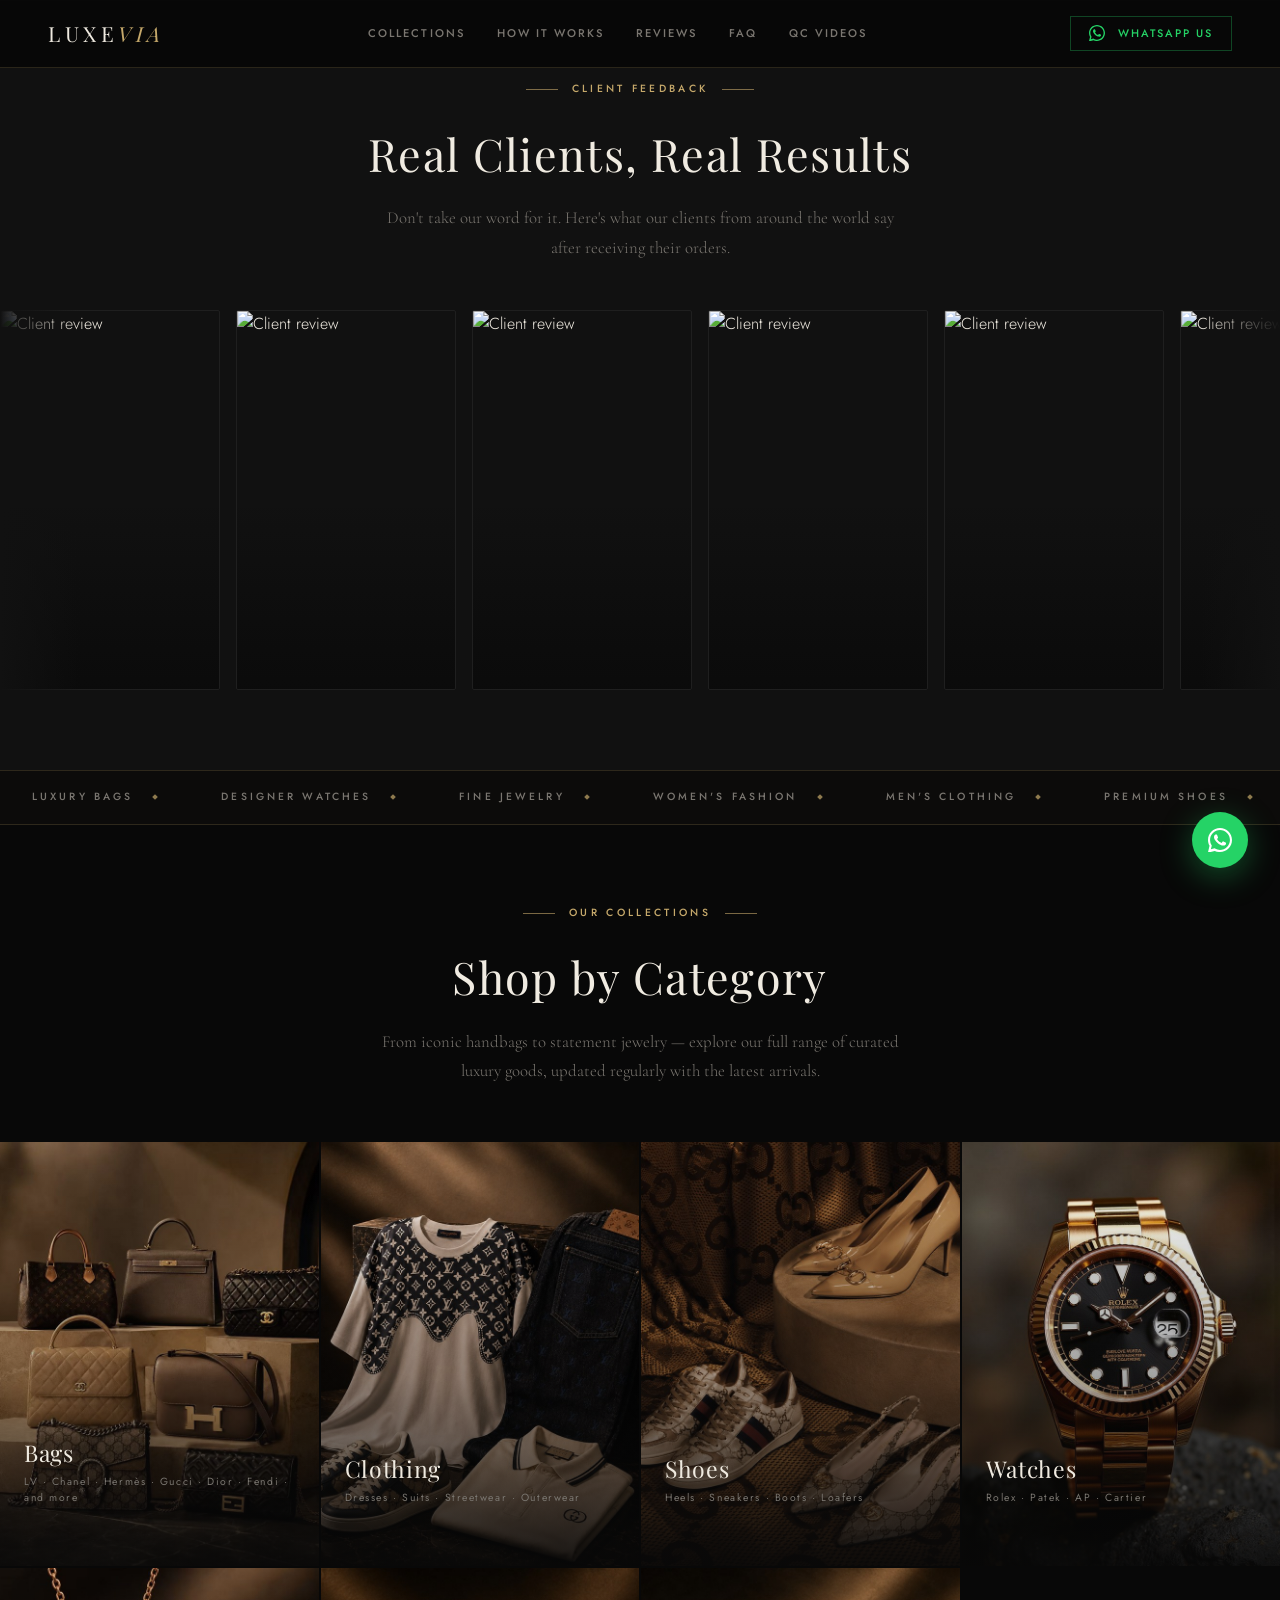
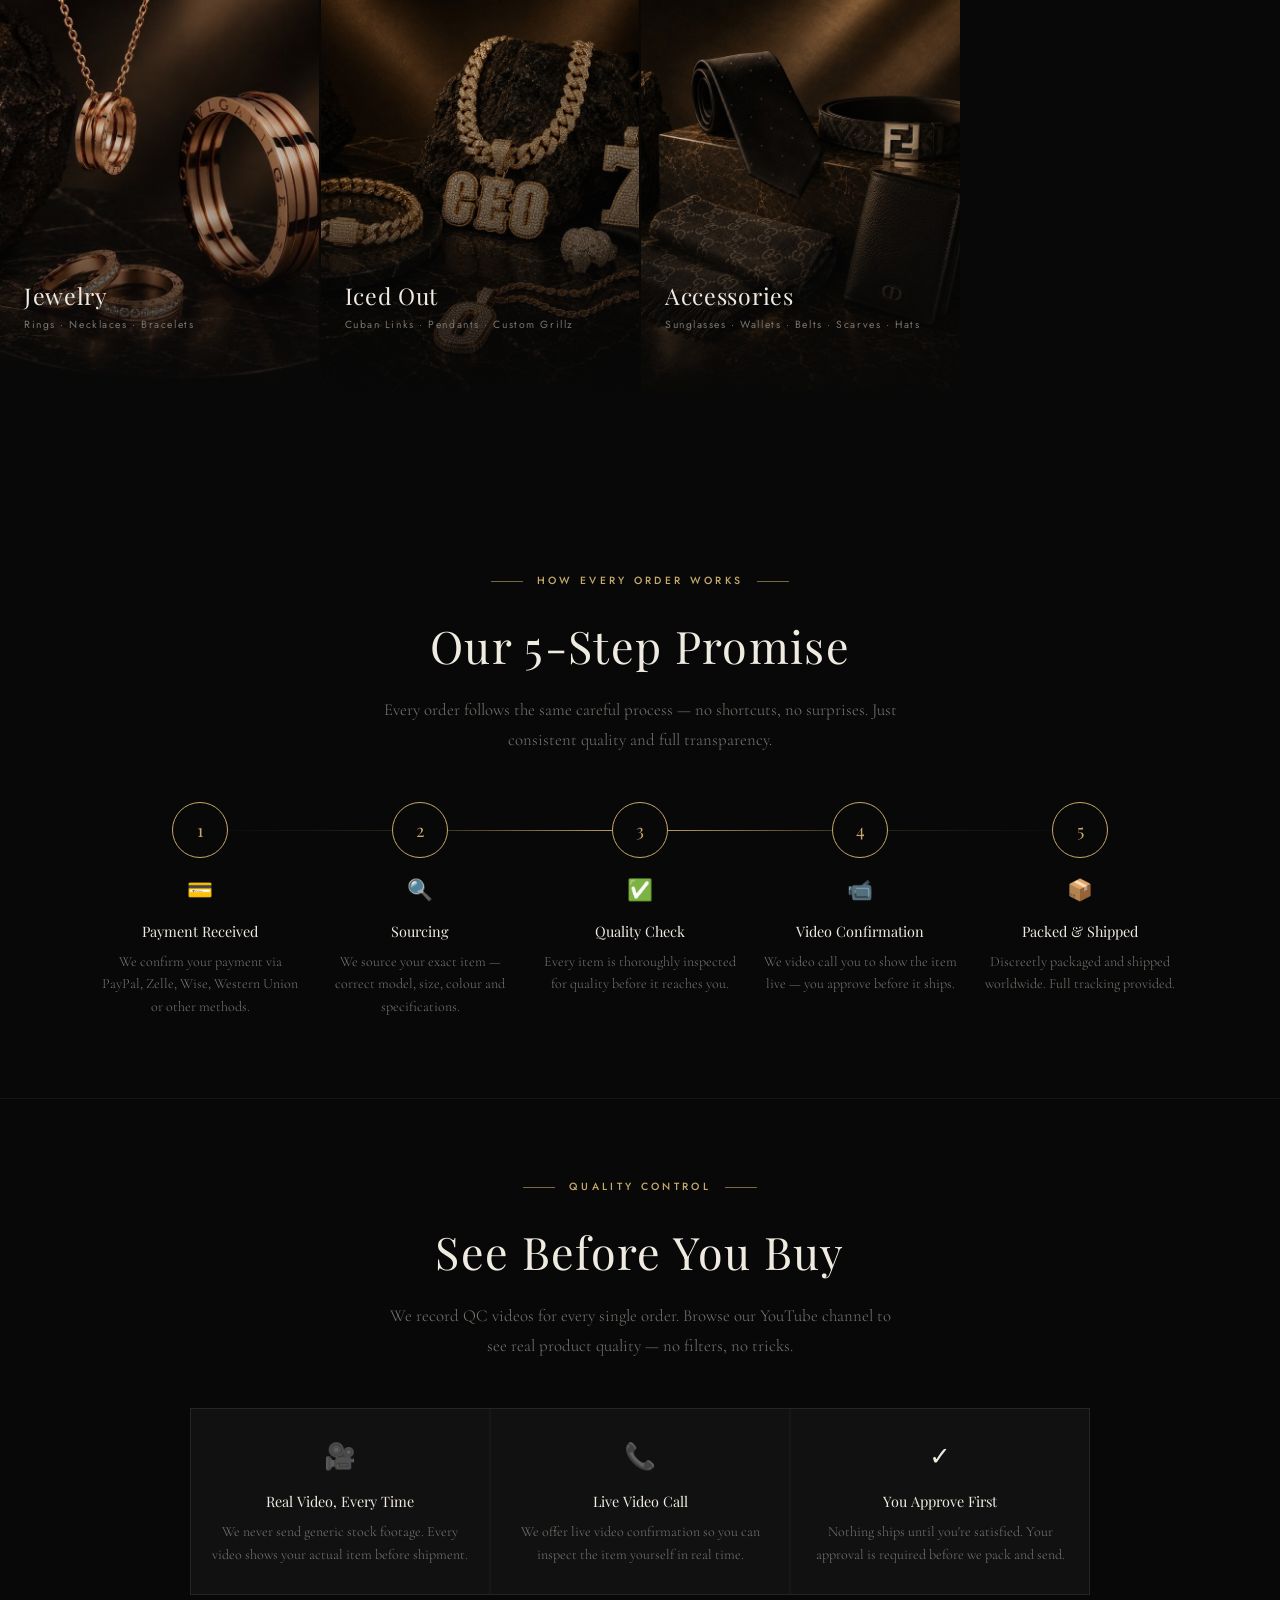
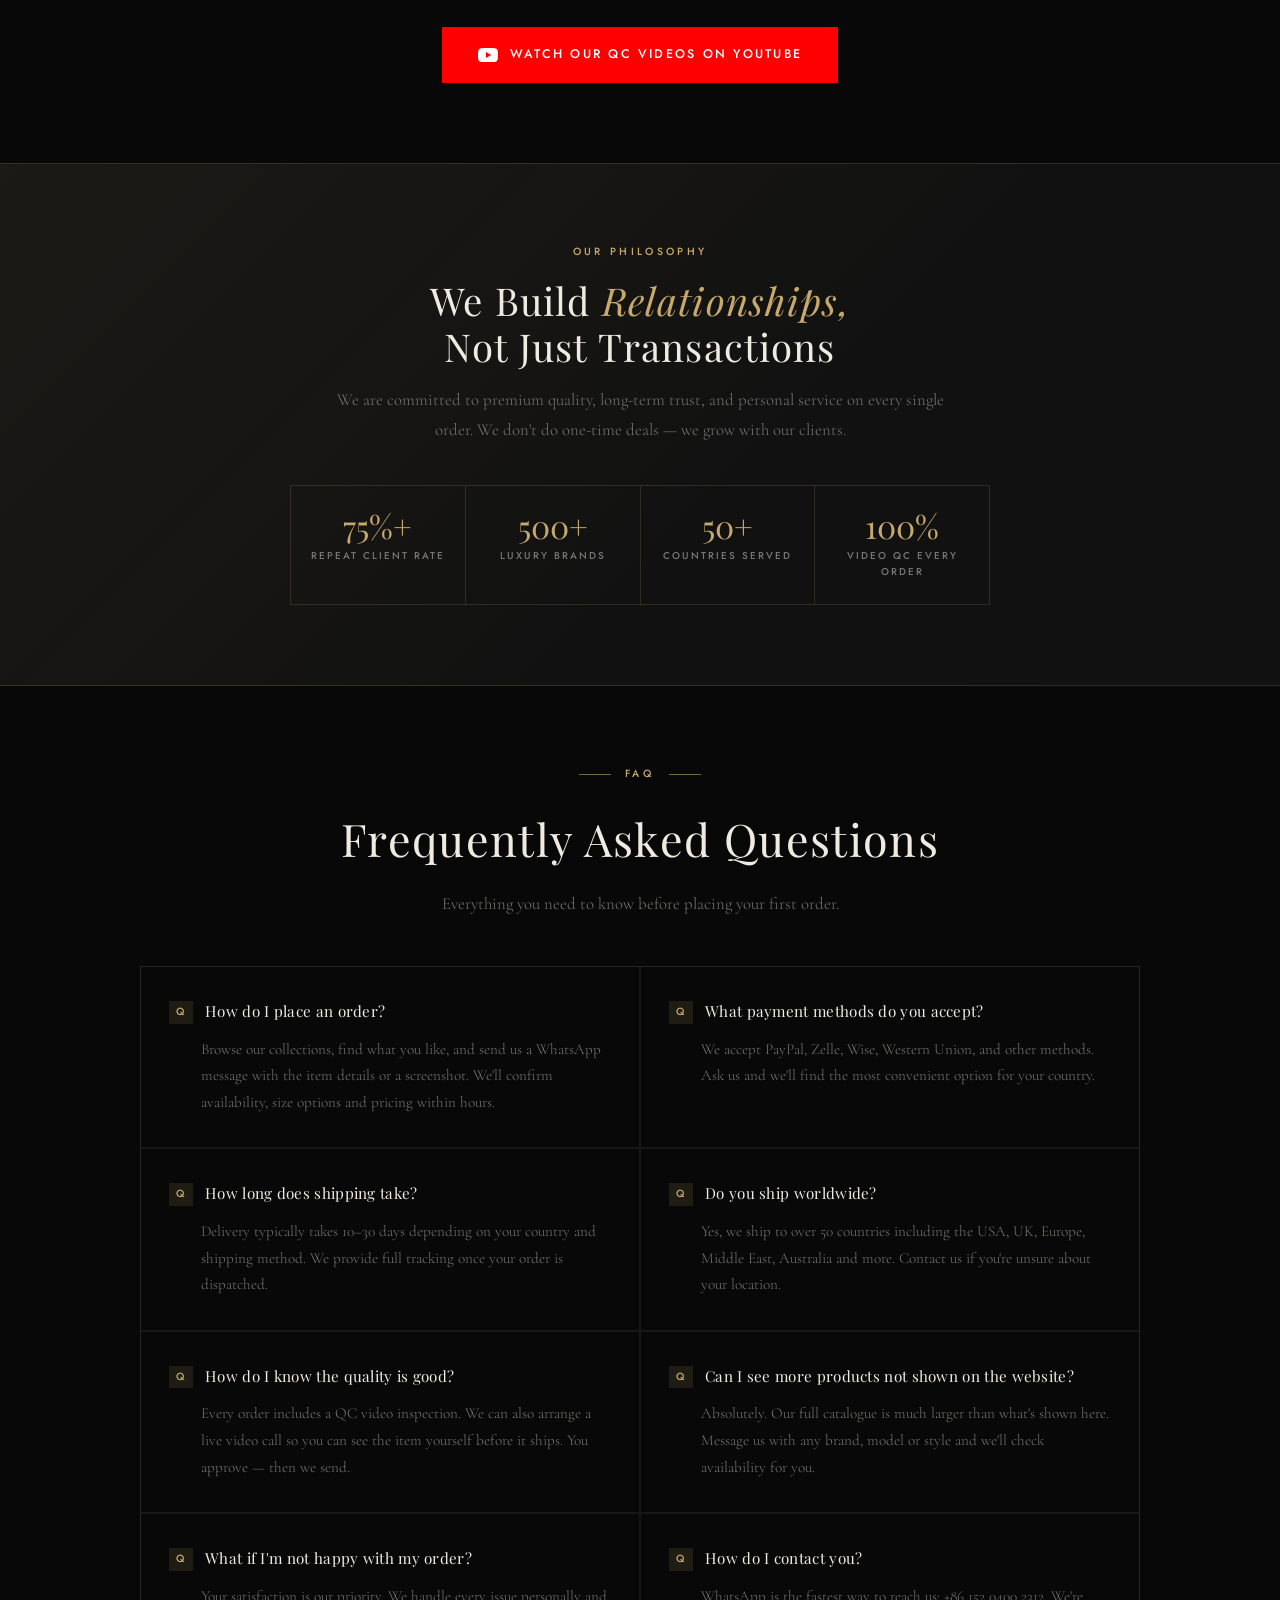
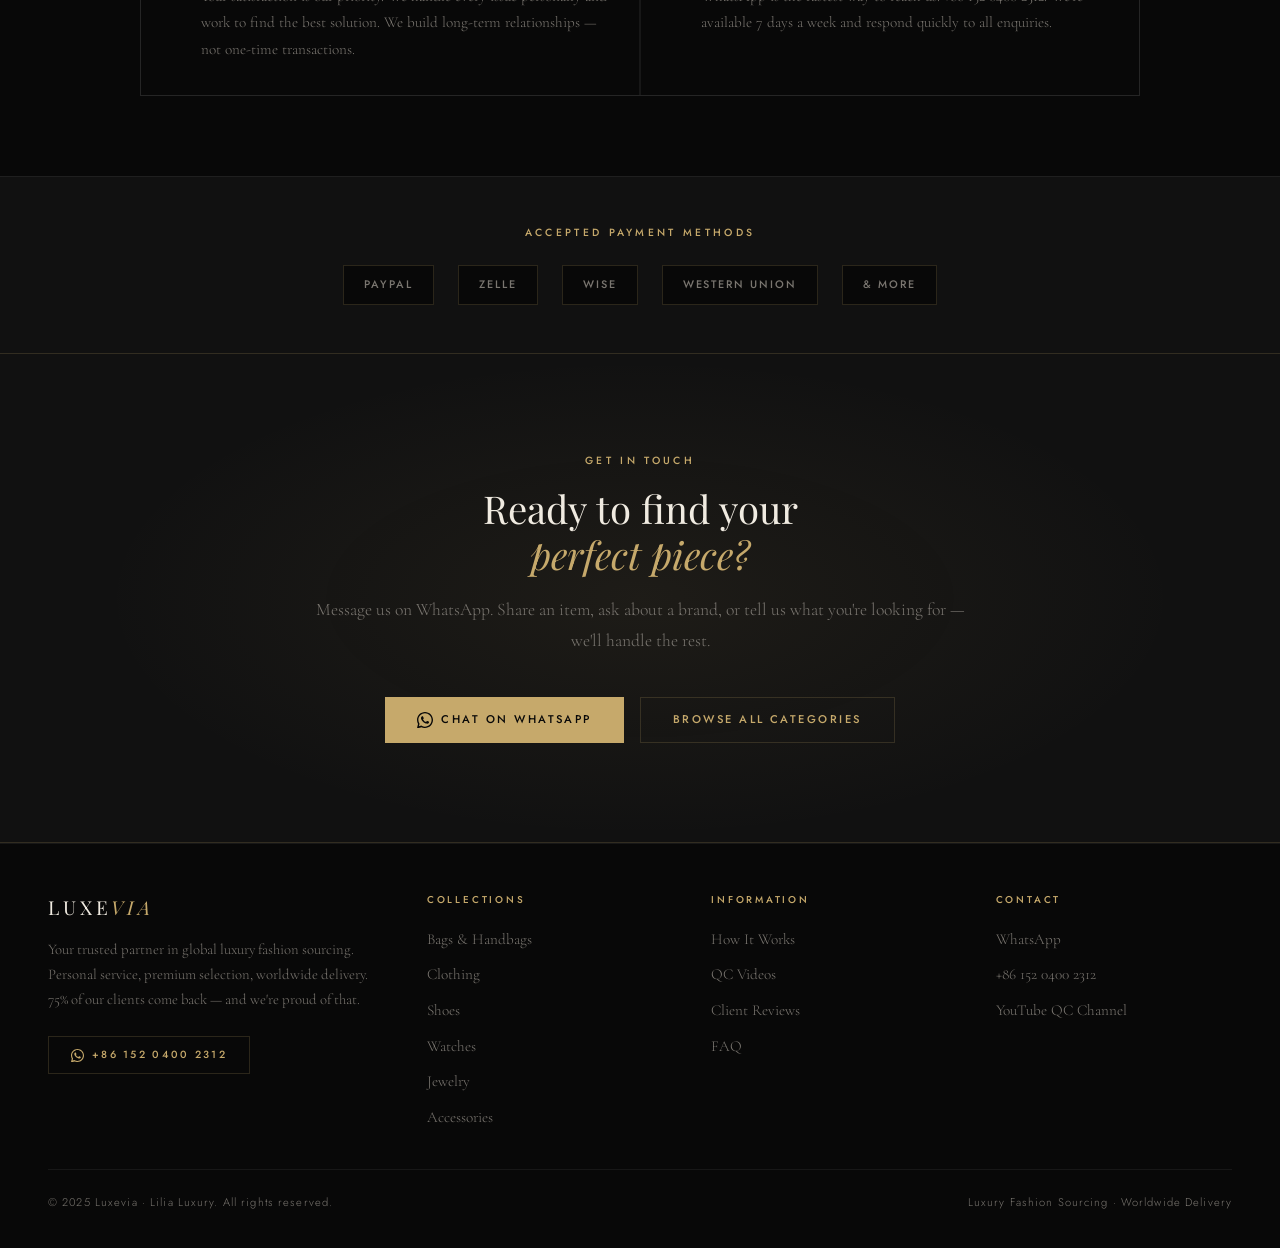
==== commit 801535a9: "Add files via upload" ====
--- a/index.html
+++ b/index.html
@@ -396,7 +396,6 @@
   <a href="pages/jewelry.html">Jewelry</a>
   <a href="pages/iced-out.html">Iced Out</a>
   <a href="pages/accessories.html">Accessories</a>
-  <a href="pages/wallets.html">Wallets</a>
   <a href="#faq">FAQ</a>
   <a href="#qc">QC Videos</a>
   <a href="https://wa.me/8615204002312" target="_blank" style="color:var(--whatsapp)">💬 WhatsApp Us</a>
@@ -496,8 +495,7 @@
     <a href="pages/watches.html" class="cat-card reveal"><div class="cat-bg cat-bg-watches"><img src="images/cat-covers/watches.jpg" alt="Watches" loading="lazy"></div><div class="cat-overlay"></div><div class="cat-sheen"></div><div class="cat-frame"></div><div class="cat-vline"></div><div class="cat-info"><span class="cat-info-tag">Timepieces</span><span class="cat-name">Watches</span><span class="cat-count">Rolex · Patek · AP · Cartier</span><span class="cat-cta">View Collection <svg width="12" height="12" viewBox="0 0 24 24" fill="none" stroke="currentColor" stroke-width="2"><path d="M5 12h14M12 5l7 7-7 7"/></svg></span></div></a>
     <a href="pages/jewelry.html" class="cat-card reveal"><div class="cat-bg cat-bg-jewelry"><img src="images/cat-covers/jewelry.jpg" alt="Jewelry" loading="lazy"></div><div class="cat-overlay"></div><div class="cat-sheen"></div><div class="cat-frame"></div><div class="cat-vline"></div><div class="cat-info"><span class="cat-info-tag">Fine Jewelry</span><span class="cat-name">Jewelry</span><span class="cat-count">Rings · Necklaces · Bracelets</span><span class="cat-cta">View Collection <svg width="12" height="12" viewBox="0 0 24 24" fill="none" stroke="currentColor" stroke-width="2"><path d="M5 12h14M12 5l7 7-7 7"/></svg></span></div></a>
     <a href="pages/iced-out.html" class="cat-card cat-card--iced reveal"><div class="cat-bg cat-bg-iced"><img src="images/cat-covers/iced-out.jpg" alt="Iced Out" loading="lazy"></div><div class="cat-overlay"></div><div class="cat-sheen"></div><div class="cat-frame"></div><div class="cat-vline"></div><div class="cat-info"><span class="cat-info-tag" style="color:#dcecff">Street Luxury</span><span class="cat-name">Iced Out</span><span class="cat-count">Cuban Links · Pendants · Custom Grillz</span><span class="cat-cta" style="color:#dcecff">View Collection <svg width="12" height="12" viewBox="0 0 24 24" fill="none" stroke="currentColor" stroke-width="2"><path d="M5 12h14M12 5l7 7-7 7"/></svg></span></div></a>
-    <a href="pages/accessories.html" class="cat-card reveal"><div class="cat-bg cat-bg-accessories"><img src="images/cat-covers/accessories.jpg" alt="Accessories" loading="lazy"></div><div class="cat-overlay"></div><div class="cat-sheen"></div><div class="cat-frame"></div><div class="cat-vline"></div><div class="cat-info"><span class="cat-info-tag">Accessories</span><span class="cat-name">Accessories</span><span class="cat-count">Sunglasses · Belts · Scarves · Hats · Swim</span><span class="cat-cta">View Collection <svg width="12" height="12" viewBox="0 0 24 24" fill="none" stroke="currentColor" stroke-width="2"><path d="M5 12h14M12 5l7 7-7 7"/></svg></span></div></a>
-    <a href="pages/wallets.html" class="cat-card reveal"><div class="cat-bg cat-bg-wallets"><img src="images/cat-covers/wallets.jpg" alt="Wallets" loading="lazy"></div><div class="cat-overlay"></div><div class="cat-sheen"></div><div class="cat-frame"></div><div class="cat-vline"></div><div class="cat-info"><span class="cat-info-tag">Small Leather Goods</span><span class="cat-name">Wallets</span><span class="cat-count">Wallets · Card Holders · Card Cases</span><span class="cat-cta">View Collection <svg width="12" height="12" viewBox="0 0 24 24" fill="none" stroke="currentColor" stroke-width="2"><path d="M5 12h14M12 5l7 7-7 7"/></svg></span></div></a>
+    <a href="pages/accessories.html" class="cat-card reveal"><div class="cat-bg cat-bg-accessories"><img src="images/cat-covers/accessories.jpg" alt="Accessories" loading="lazy"></div><div class="cat-overlay"></div><div class="cat-sheen"></div><div class="cat-frame"></div><div class="cat-vline"></div><div class="cat-info"><span class="cat-info-tag">Accessories</span><span class="cat-name">Accessories</span><span class="cat-count">Sunglasses · Wallets · Belts · Scarves · Hats</span><span class="cat-cta">View Collection <svg width="12" height="12" viewBox="0 0 24 24" fill="none" stroke="currentColor" stroke-width="2"><path d="M5 12h14M12 5l7 7-7 7"/></svg></span></div></a>
   </div>
 </section>
 
@@ -699,7 +697,6 @@
         <li><a href="pages/watches.html">Watches</a></li>
         <li><a href="pages/jewelry.html">Jewelry</a></li>
         <li><a href="pages/accessories.html">Accessories</a></li>
-        <li><a href="pages/wallets.html">Wallets</a></li>
       </ul>
     </div>
     <div>
--- a/css/style.css
+++ b/css/style.css
@@ -448,6 +448,7 @@
   position: absolute; inset: 0;
   transition: transform 0.7s cubic-bezier(0.25,0.46,0.45,0.94);
 }
+.cat-bg img { width: 100%; height: 100%; object-fit: cover; display: block; }
 .cat-card:hover .cat-bg { transform: scale(1.05); }
 
 /* Unique dark toned gradients */
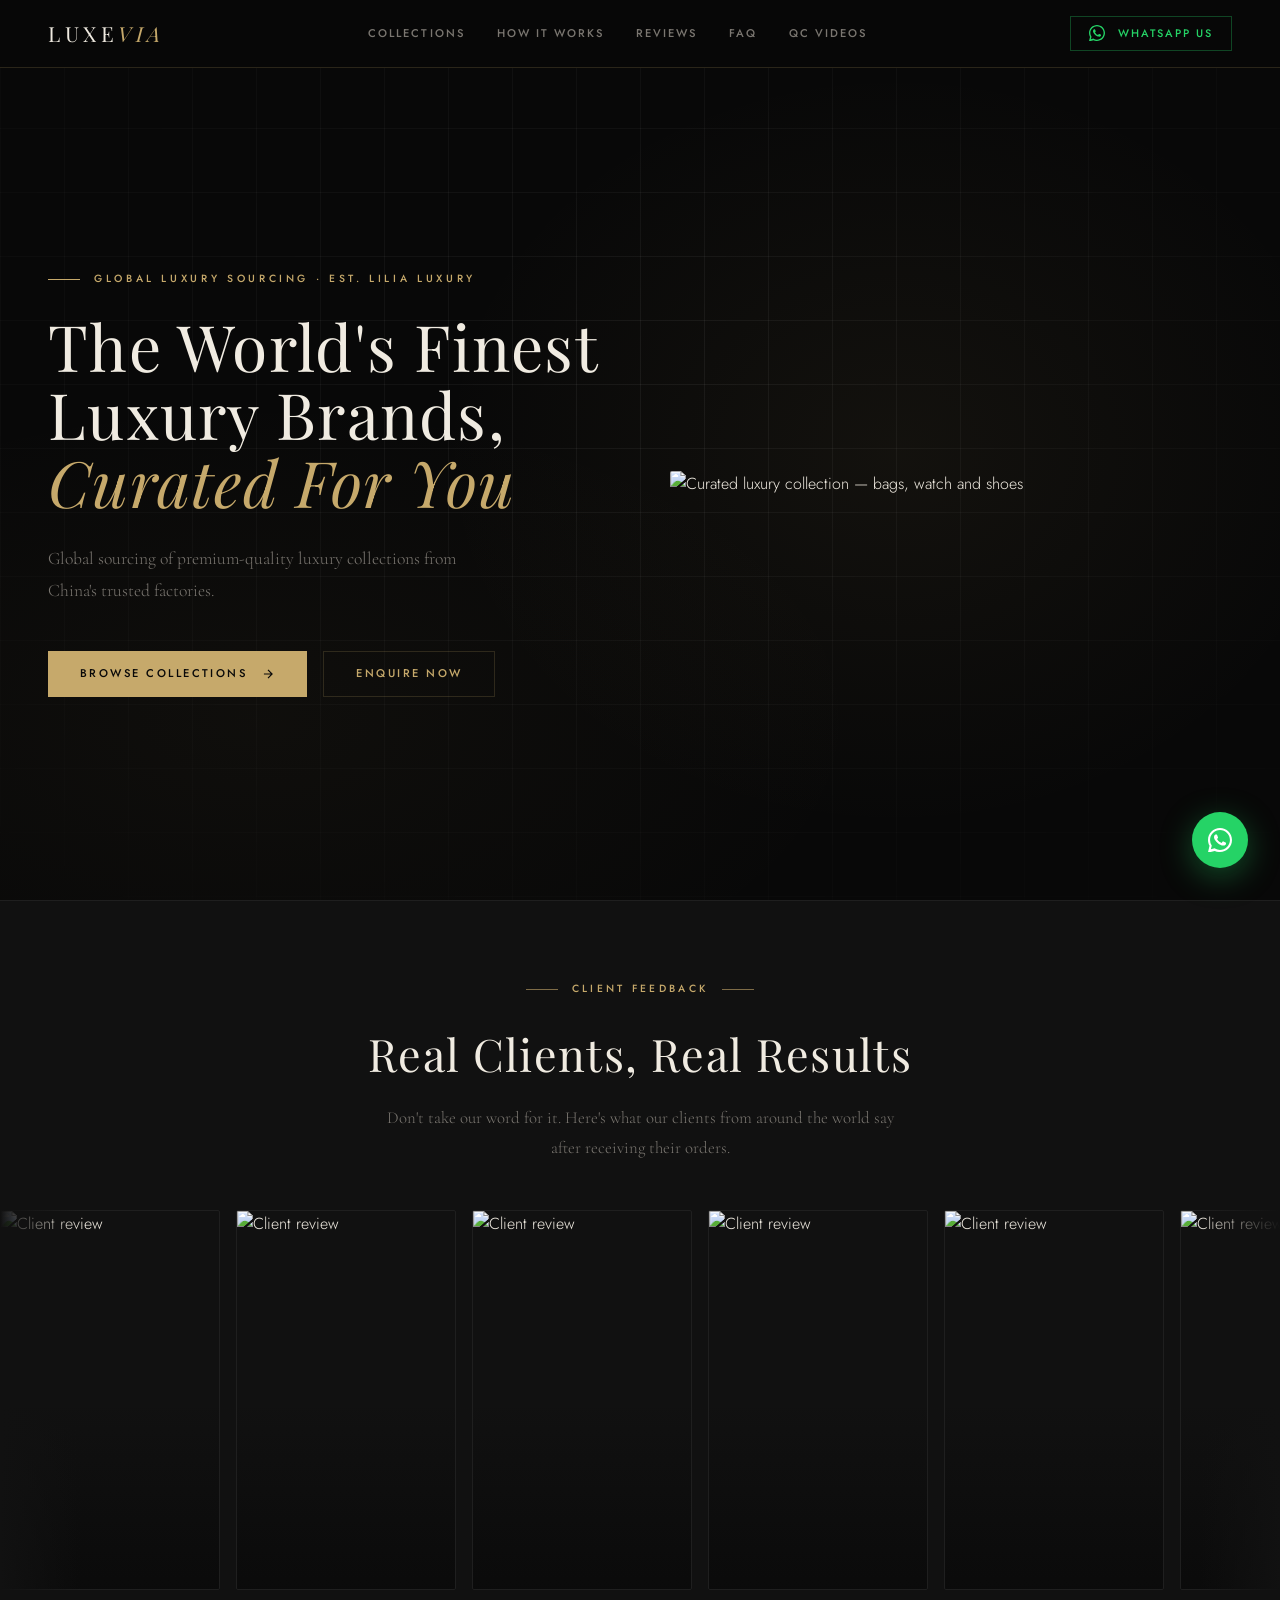
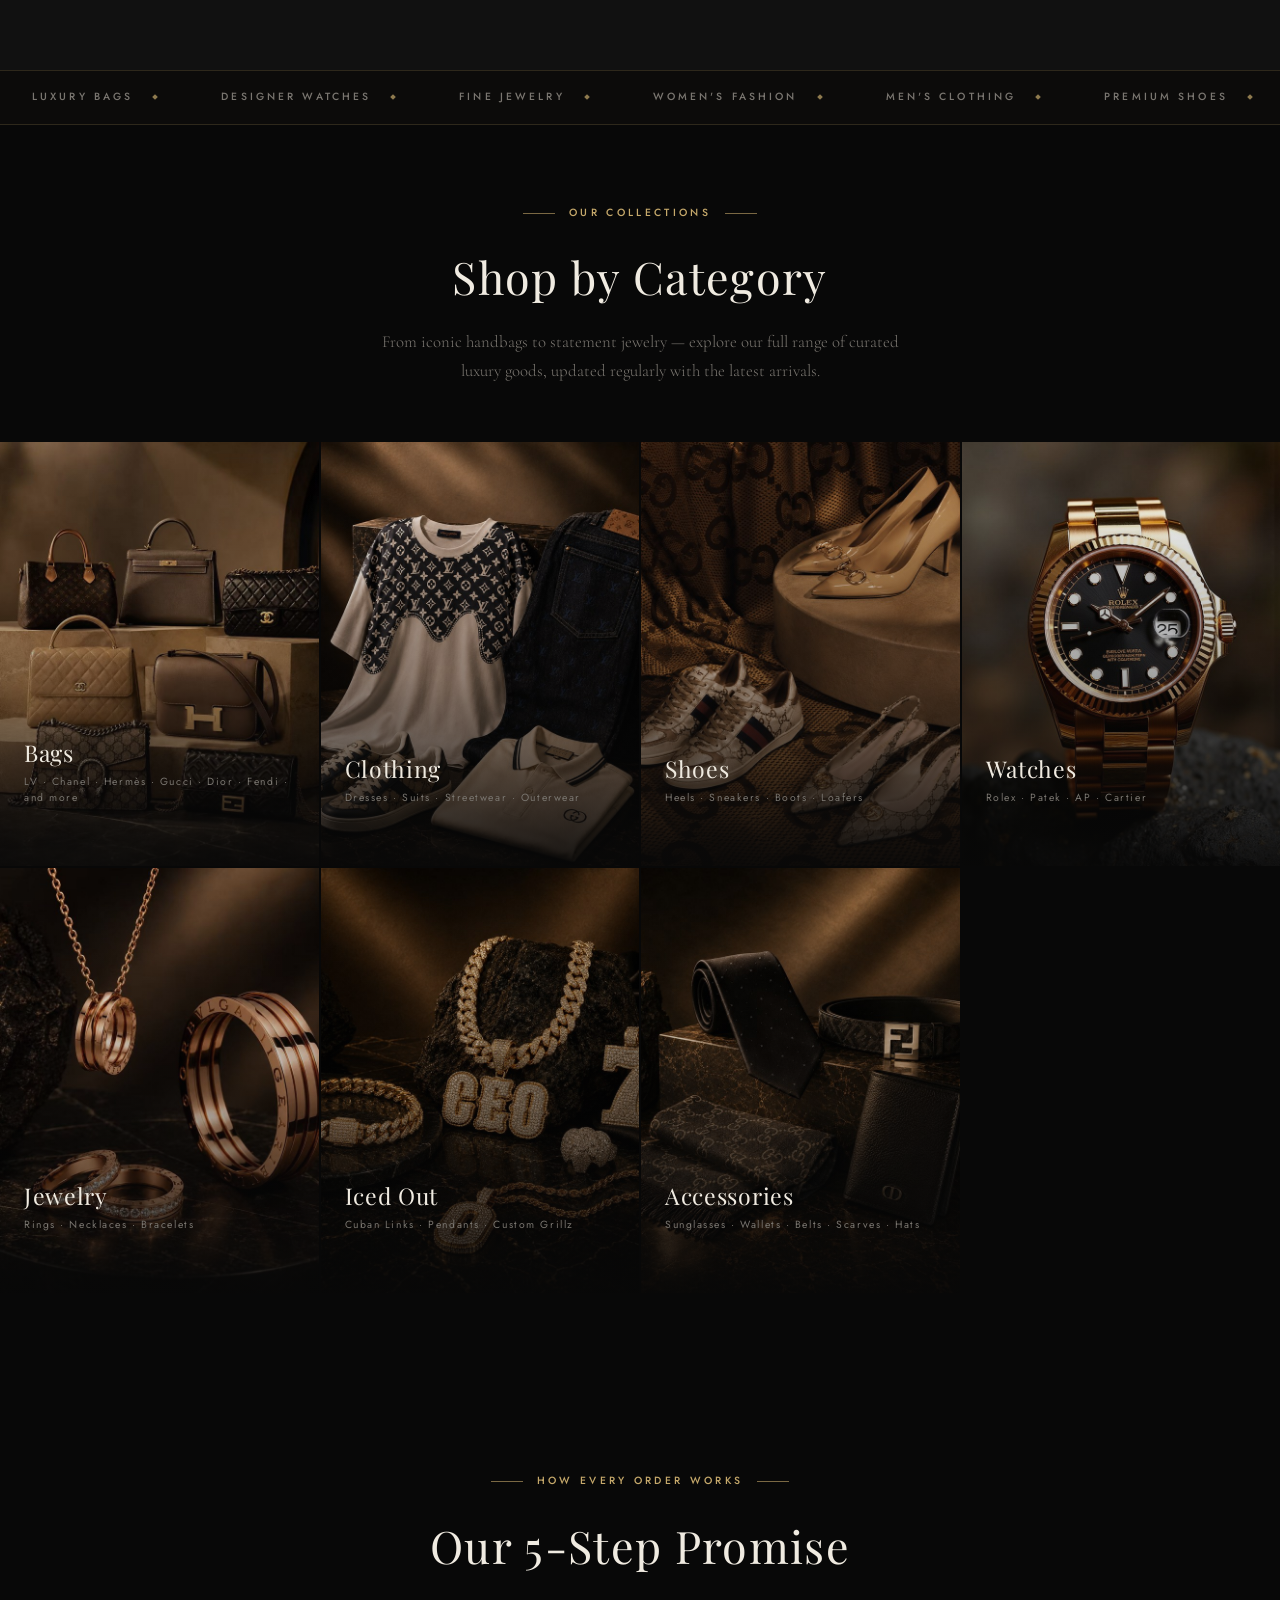
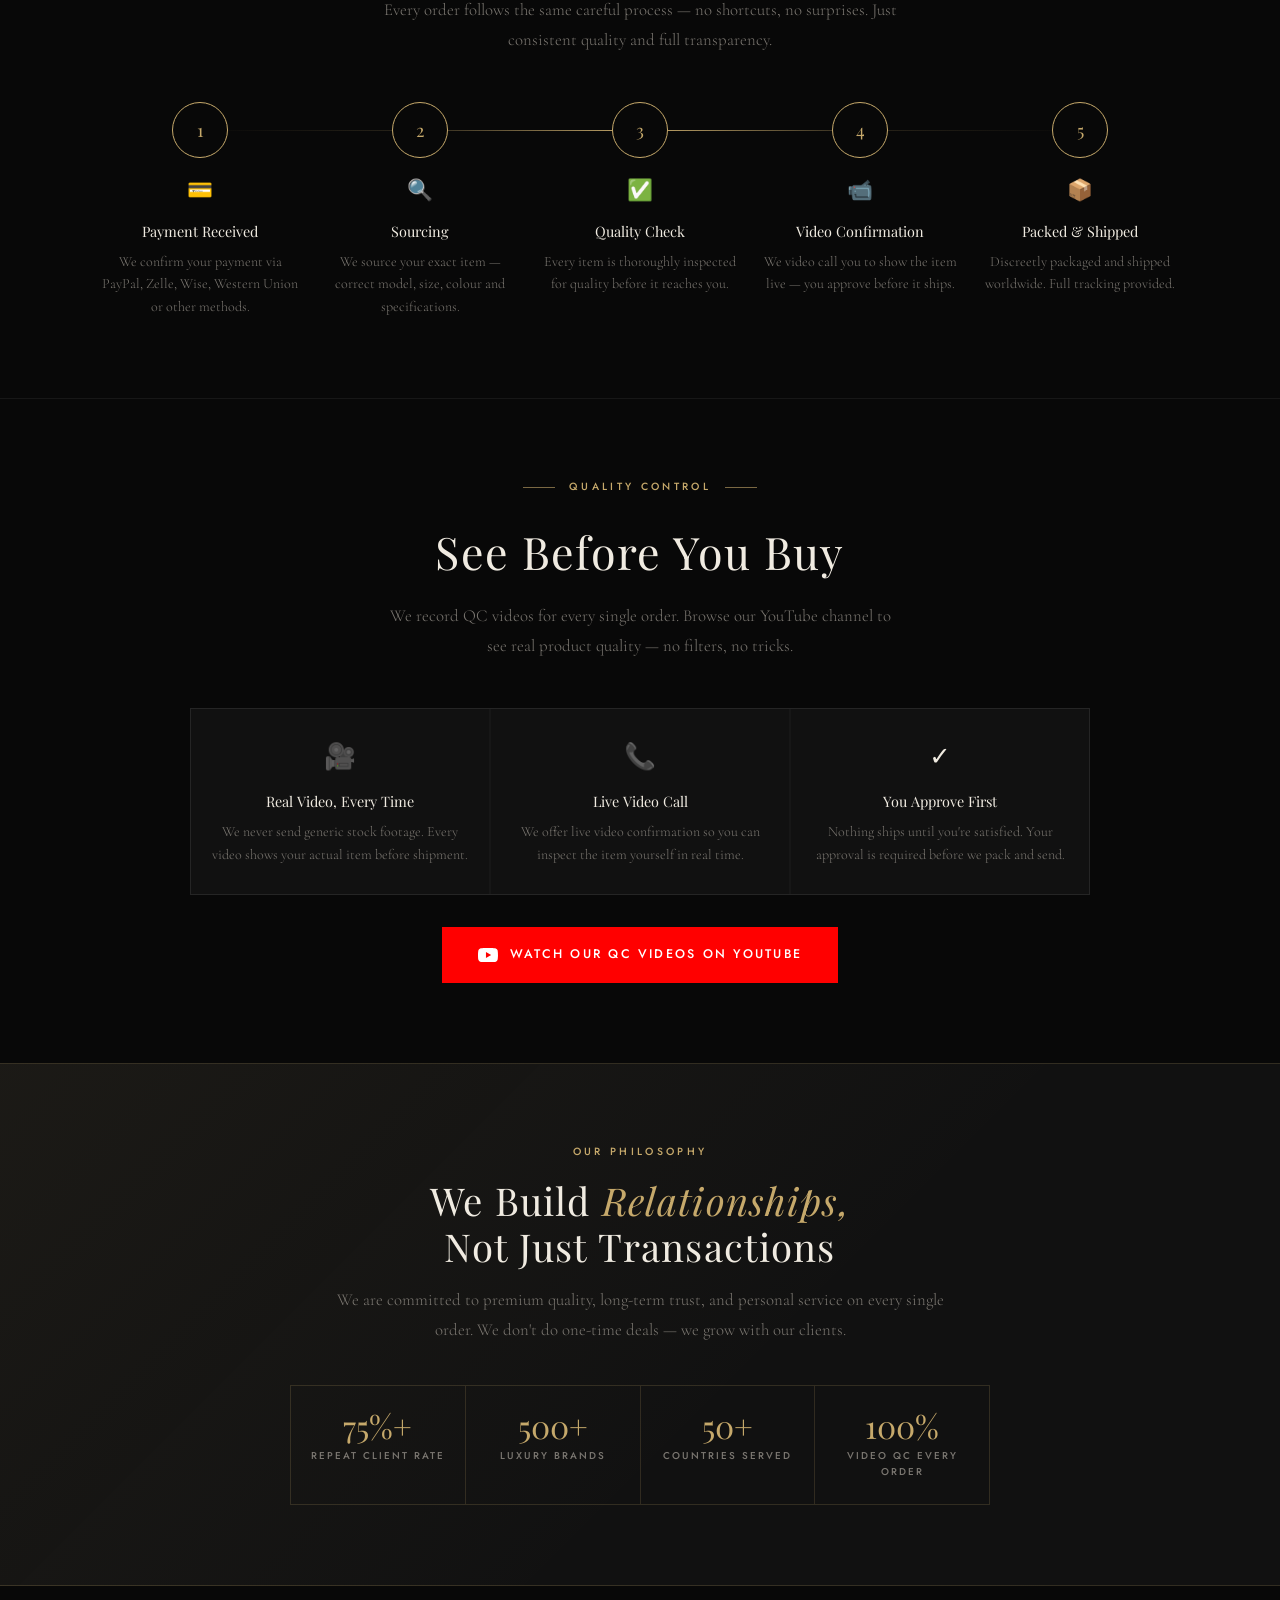
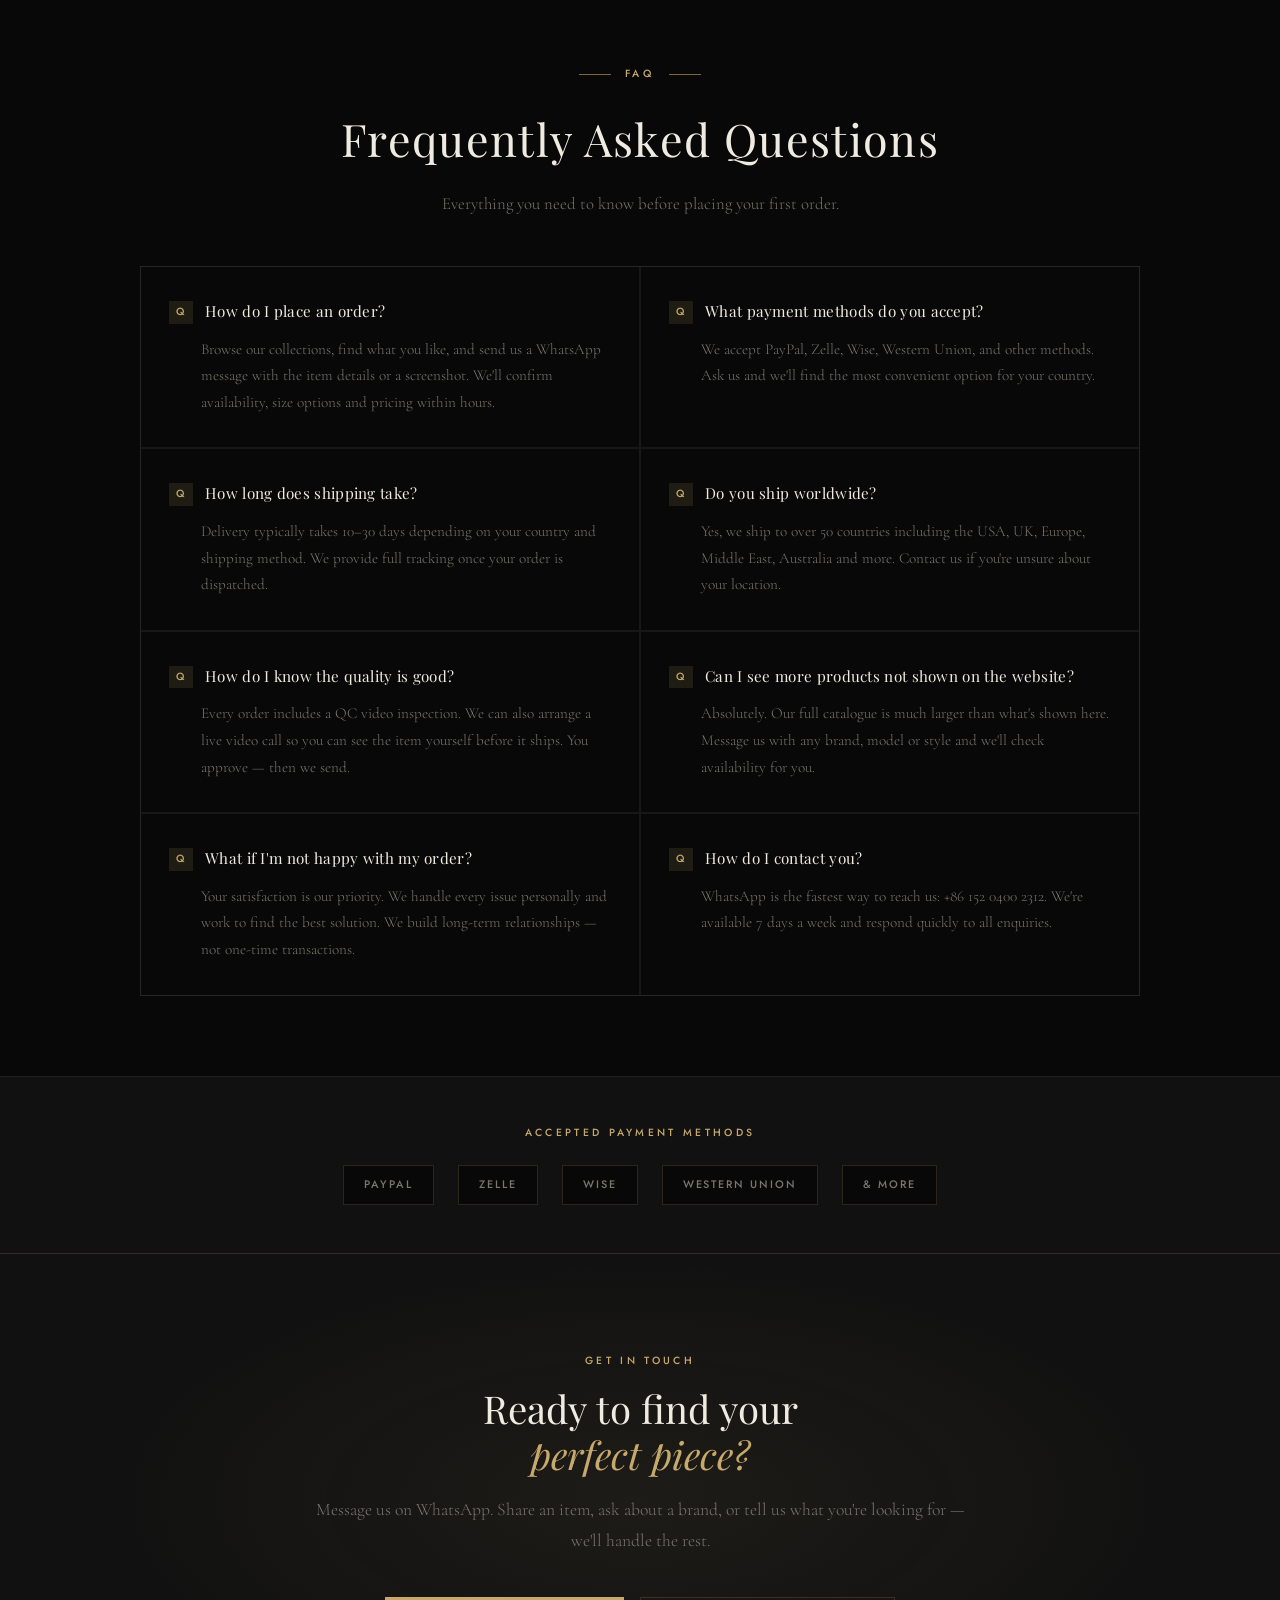
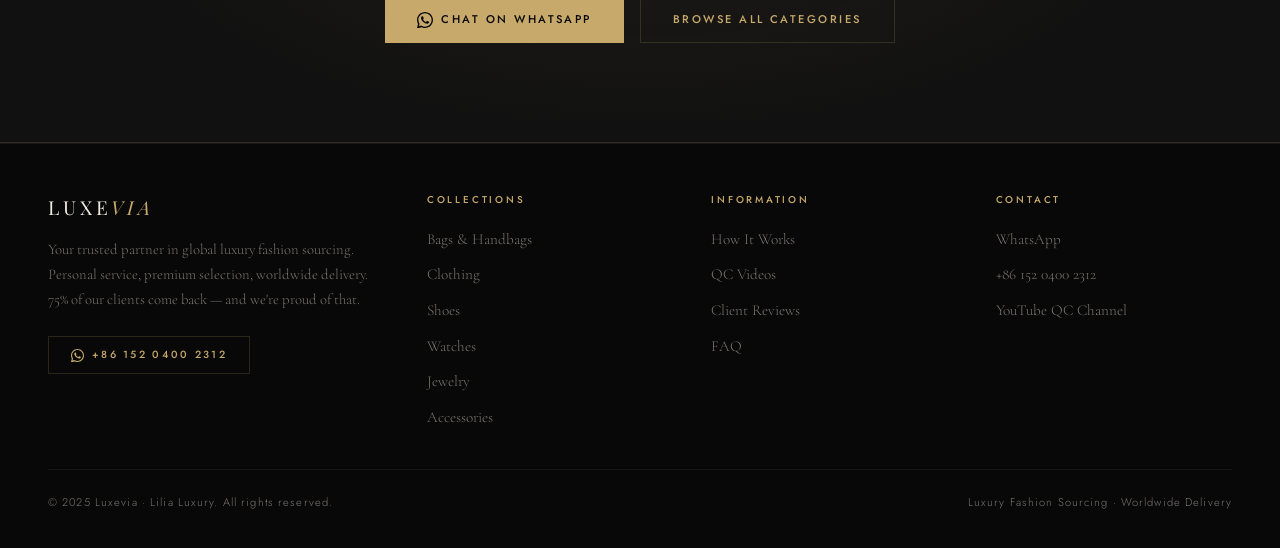
==== commit 94912853: "Add files via upload" ====
--- a/index.html
+++ b/index.html
@@ -400,6 +400,26 @@
   <a href="#qc">QC Videos</a>
   <a href="https://wa.me/8615204002312" target="_blank" style="color:var(--whatsapp)">💬 WhatsApp Us</a>
 </div>
+
+<!-- ══ HERO ══ -->
+<section class="hero">
+  <div class="hero-bg"></div>
+  <div class="hero-grid"></div>
+  <div class="container hero-inner" style="display:grid;grid-template-columns:1fr 1fr;gap:60px;align-items:center;padding:0 48px">
+    <div class="hero-text">
+      <p class="hero-eyebrow">Global Luxury Sourcing · Est. Lilia Luxury</p>
+      <h1 class="hero-h1">The World's Finest<br>Luxury Brands,<br><em>Curated For You</em></h1>
+      <p class="hero-desc">Global sourcing of premium-quality luxury collections from China's trusted factories.</p>
+      <div class="hero-ctas">
+        <a href="#catalog" class="btn btn-gold">Browse Collections <svg width="14" height="14" viewBox="0 0 24 24" fill="none" stroke="currentColor" stroke-width="2" style="margin-left:6px"><path d="M5 12h14M12 5l7 7-7 7"/></svg></a>
+        <a href="https://wa.me/8615204002312" target="_blank" class="btn btn-outline">Enquire Now</a>
+      </div>
+    </div>
+    <div class="hero-visual">
+      <img src="images/hero/hero-collection.jpg" alt="Curated luxury collection — bags, watch and shoes" style="width:100%;height:100%;object-fit:cover;display:block;border-radius:2px">
+    </div>
+  </div>
+</section>
 
 <!-- ══ REVIEWS ══ -->
 <section class="reviews-section" id="reviews">
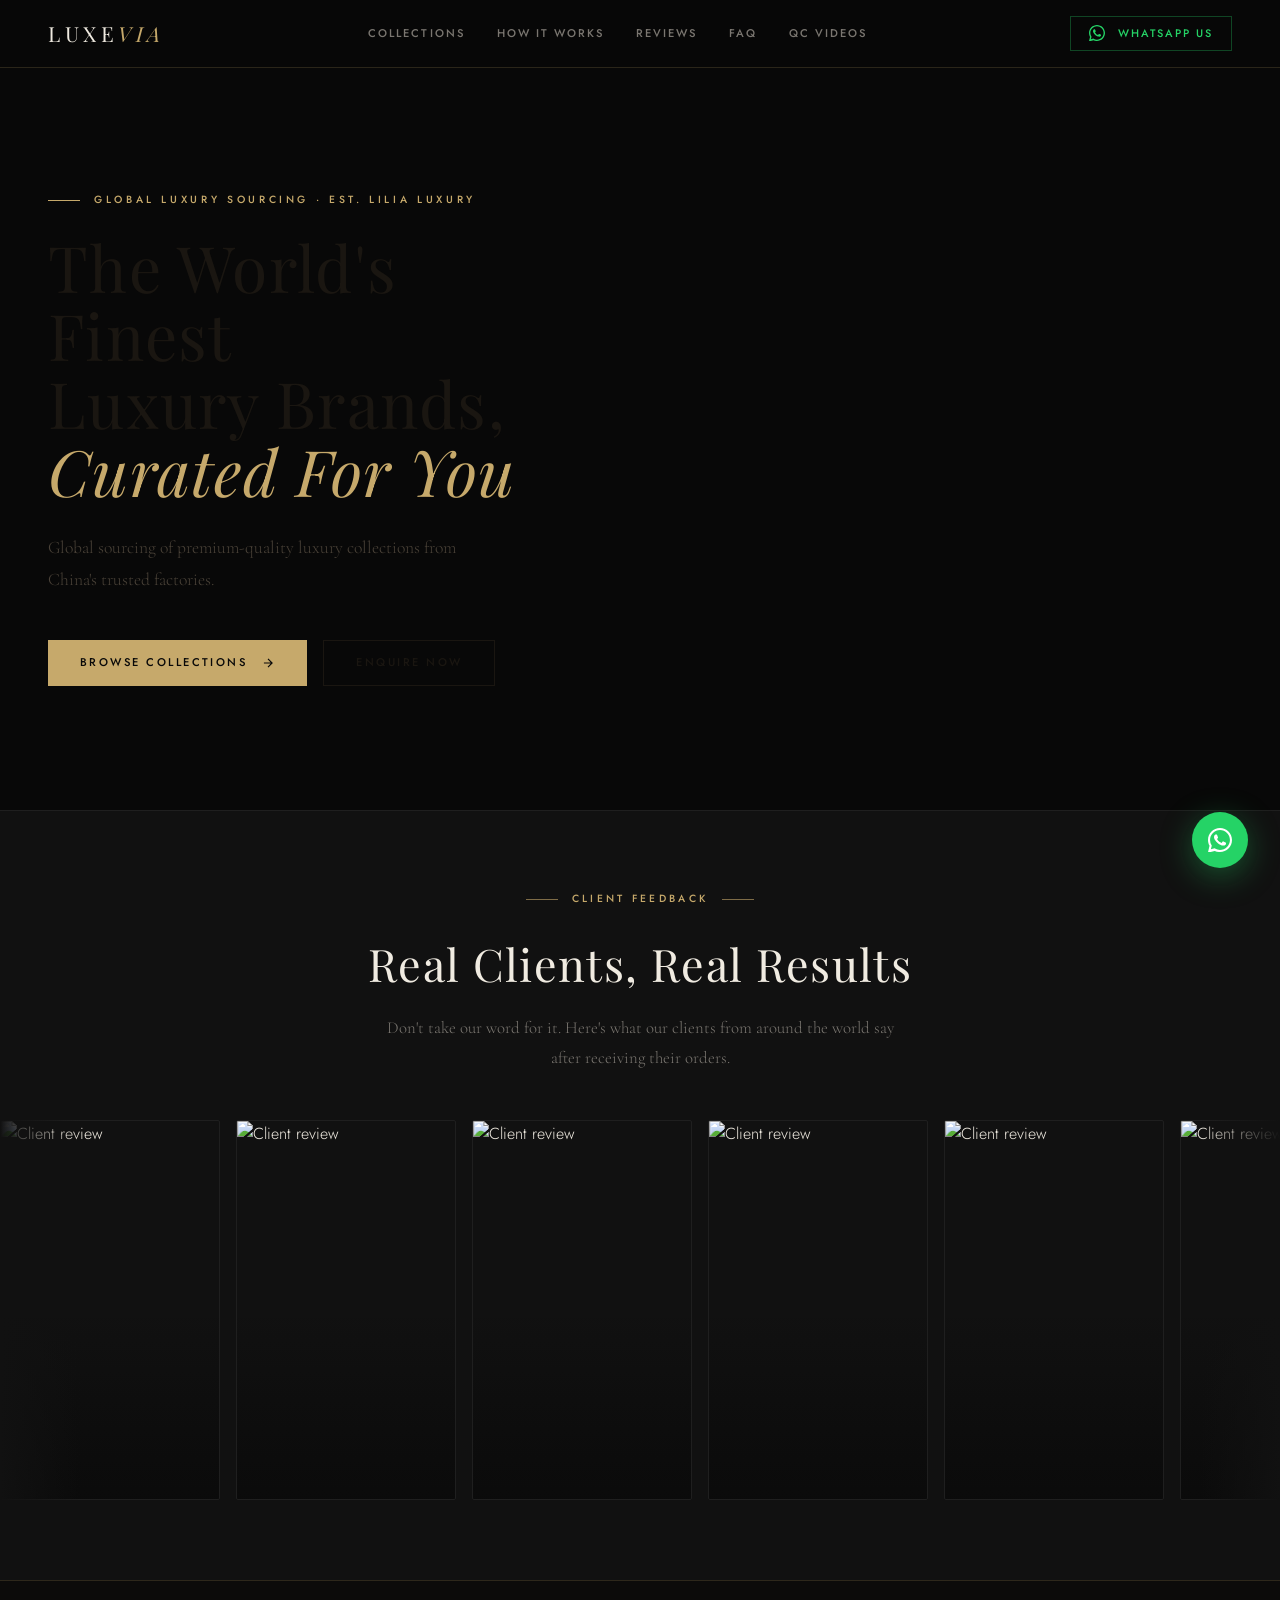
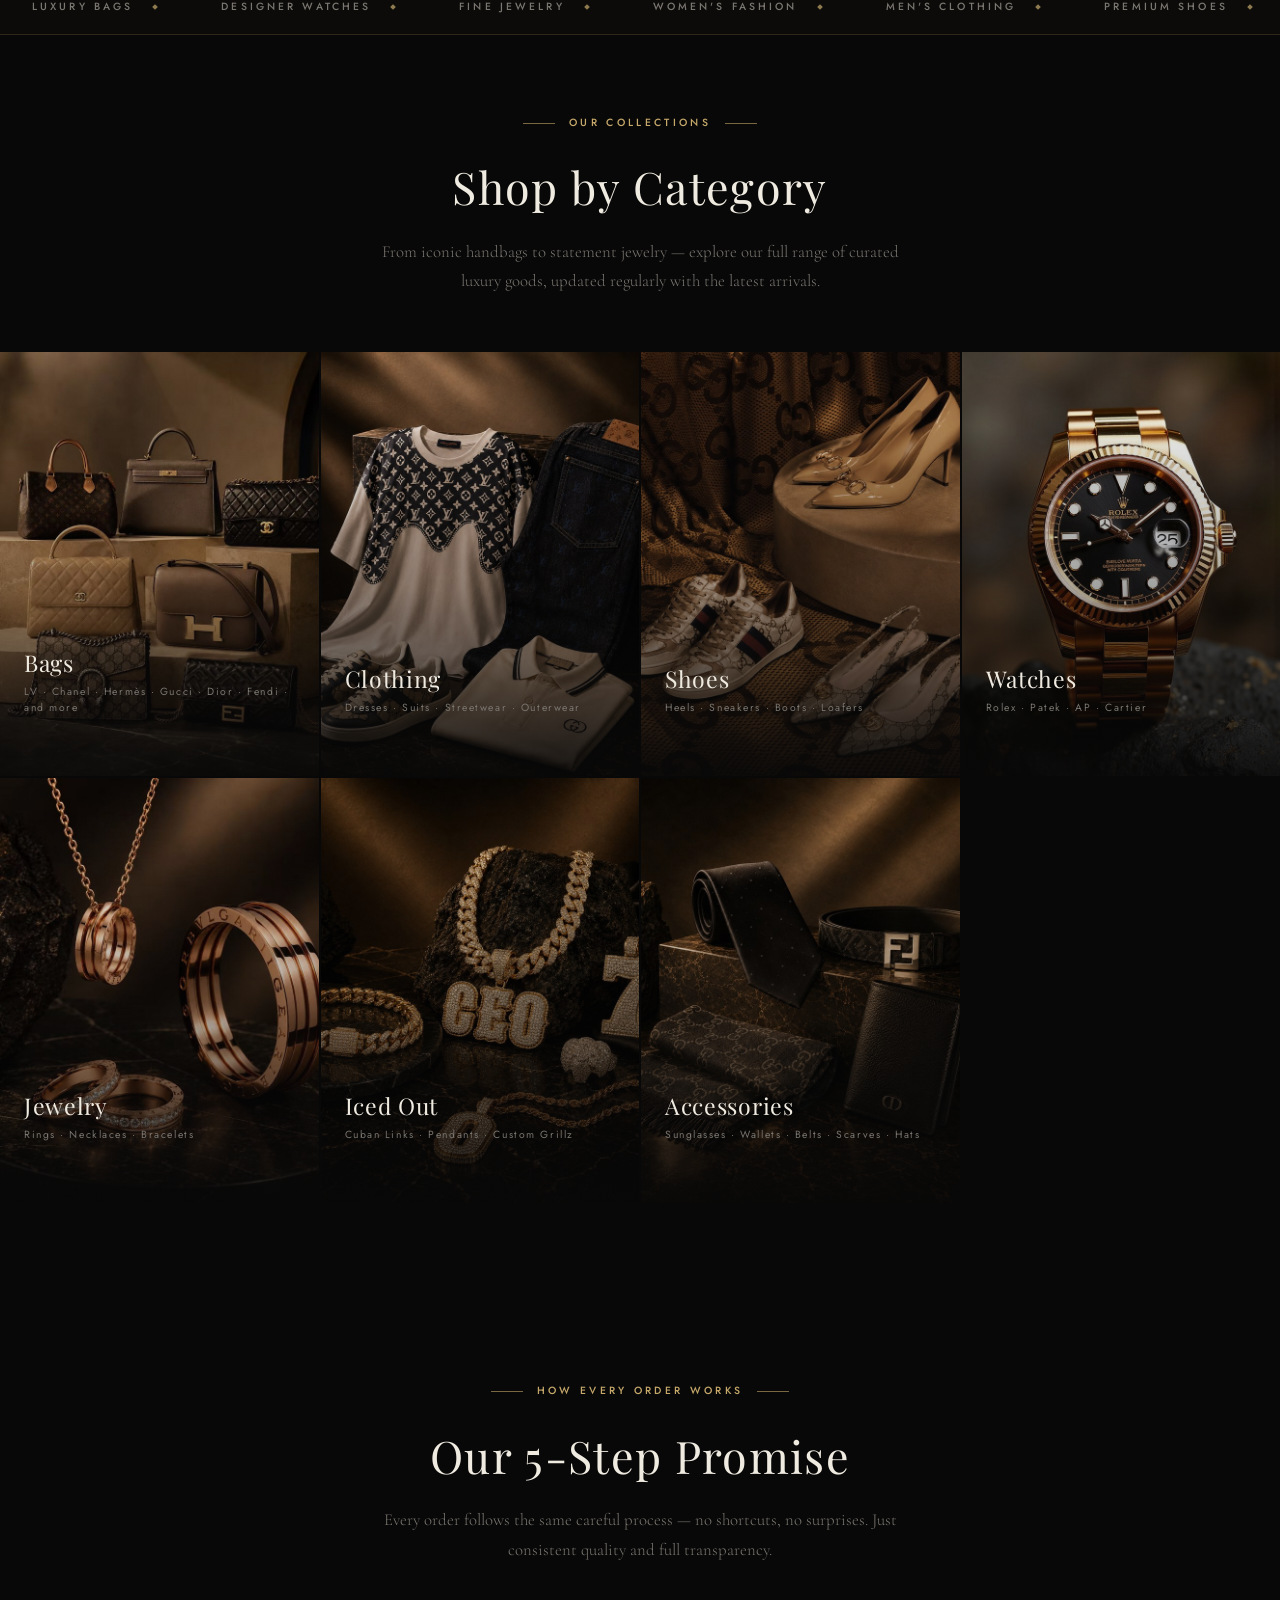
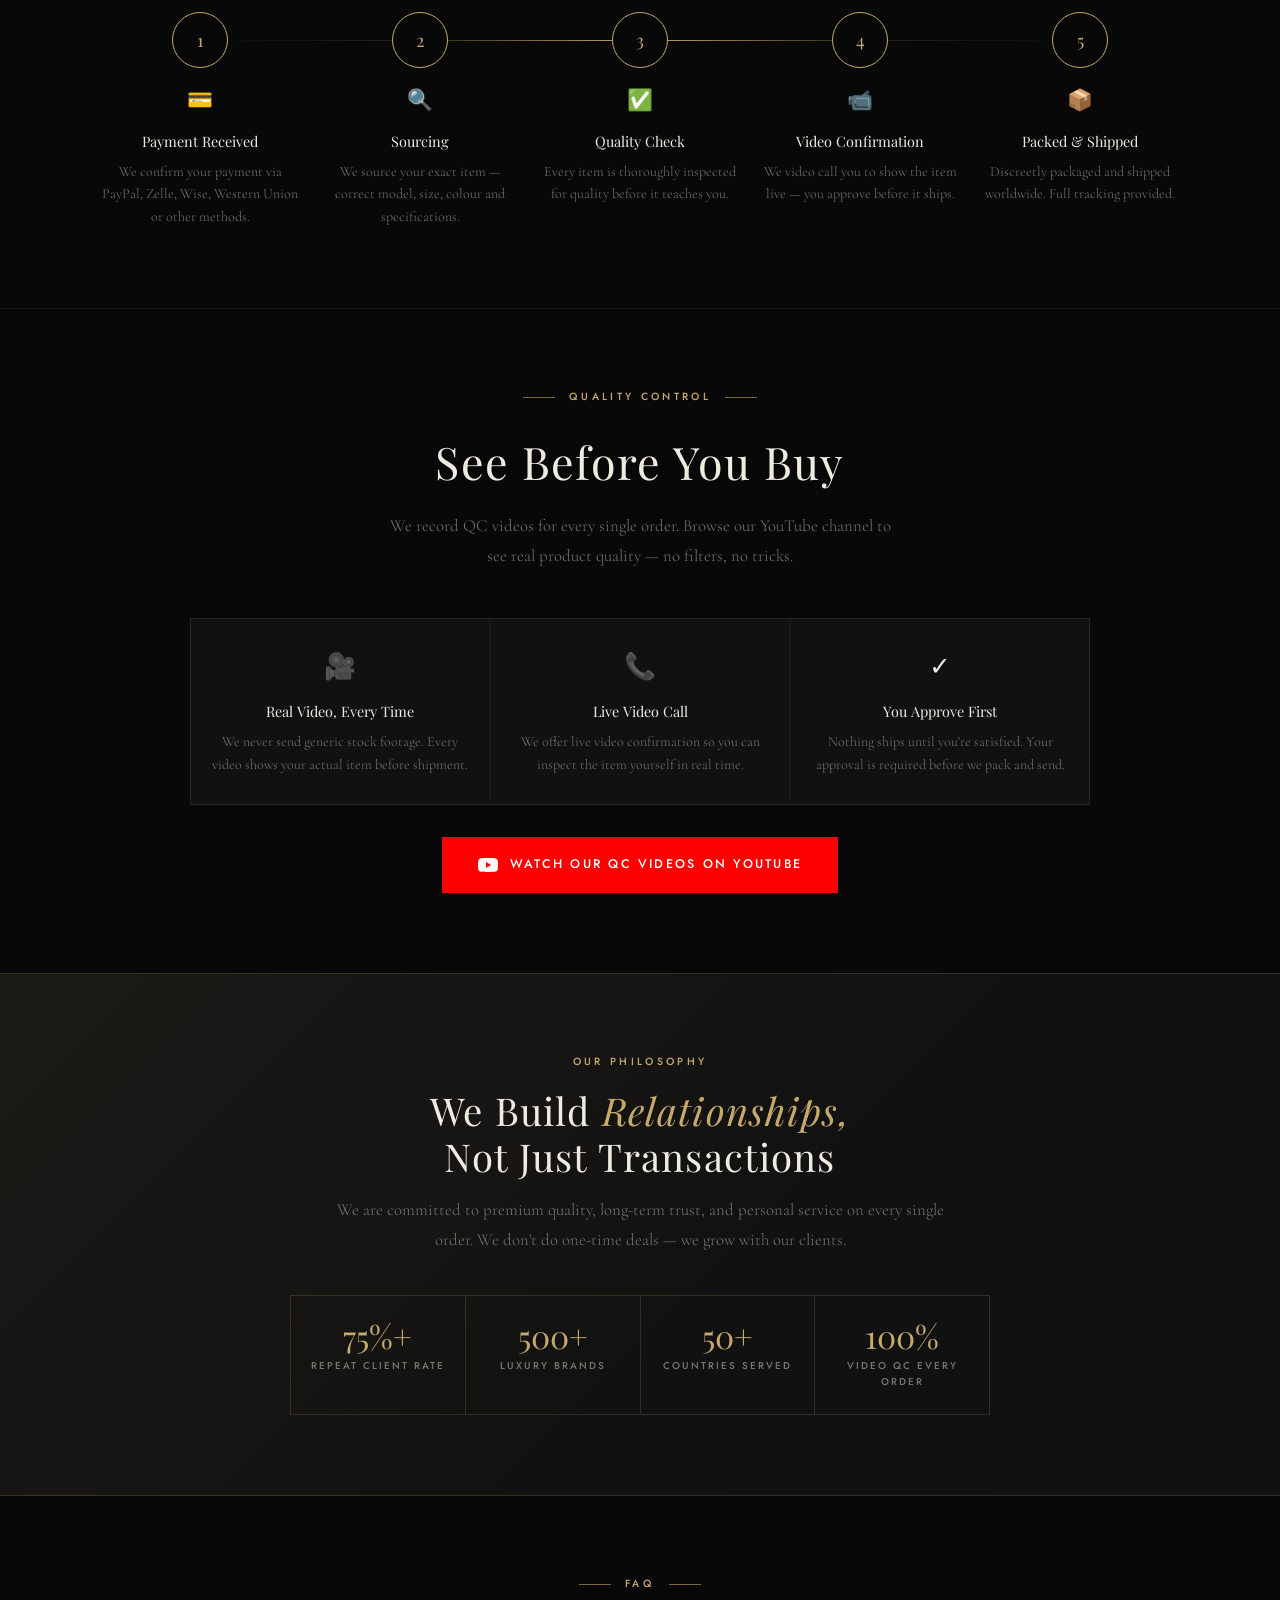
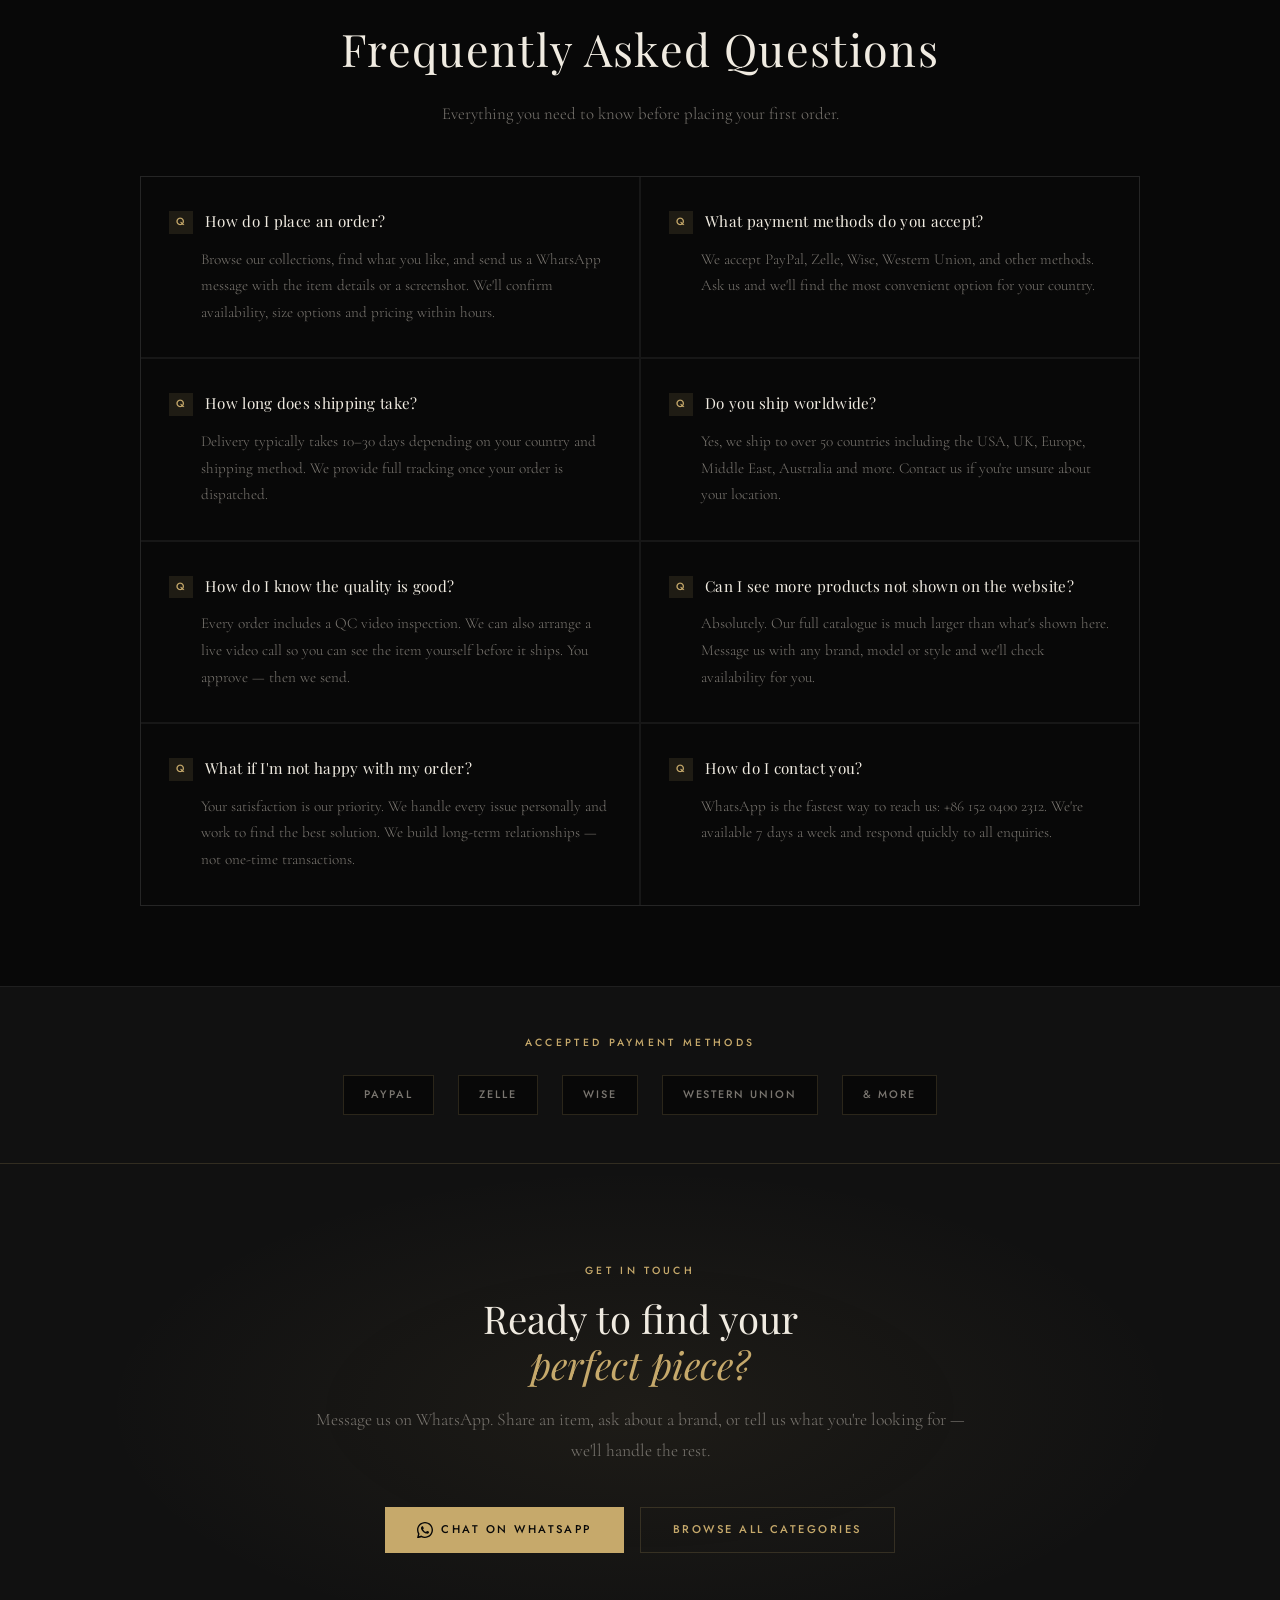
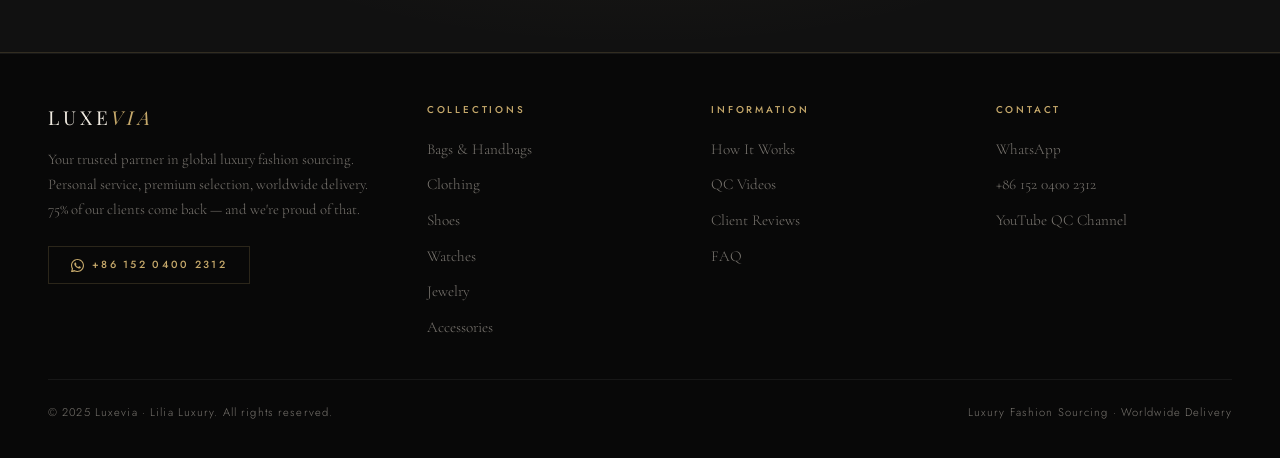
==== commit 0c3f7381: "Add files via upload" ====
--- a/index.html
+++ b/index.html
@@ -402,21 +402,16 @@
 </div>
 
 <!-- ══ HERO ══ -->
-<section class="hero">
-  <div class="hero-bg"></div>
-  <div class="hero-grid"></div>
-  <div class="container hero-inner" style="display:grid;grid-template-columns:1fr 1fr;gap:60px;align-items:center;padding:0 48px">
-    <div class="hero-text">
+<section class="hero" style="background:url('images/hero/hero-full.jpg') center/cover no-repeat;min-height:90vh">
+  <div class="hero-inner" style="display:block;max-width:1400px">
+    <div class="hero-text" style="max-width:540px">
       <p class="hero-eyebrow">Global Luxury Sourcing · Est. Lilia Luxury</p>
-      <h1 class="hero-h1">The World's Finest<br>Luxury Brands,<br><em>Curated For You</em></h1>
-      <p class="hero-desc">Global sourcing of premium-quality luxury collections from China's trusted factories.</p>
+      <h1 class="hero-h1" style="color:#1a1611">The World's Finest<br>Luxury Brands,<br><em>Curated For You</em></h1>
+      <p class="hero-desc" style="color:#4a4238">Global sourcing of premium-quality luxury collections from China's trusted factories.</p>
       <div class="hero-ctas">
         <a href="#catalog" class="btn btn-gold">Browse Collections <svg width="14" height="14" viewBox="0 0 24 24" fill="none" stroke="currentColor" stroke-width="2" style="margin-left:6px"><path d="M5 12h14M12 5l7 7-7 7"/></svg></a>
-        <a href="https://wa.me/8615204002312" target="_blank" class="btn btn-outline">Enquire Now</a>
-      </div>
-    </div>
-    <div class="hero-visual">
-      <img src="images/hero/hero-collection.jpg" alt="Curated luxury collection — bags, watch and shoes" style="width:100%;height:100%;object-fit:cover;display:block;border-radius:2px">
+        <a href="https://wa.me/8615204002312" target="_blank" class="btn btn-outline" style="border-color:#1a1611;color:#1a1611">Enquire Now</a>
+      </div>
     </div>
   </div>
 </section>
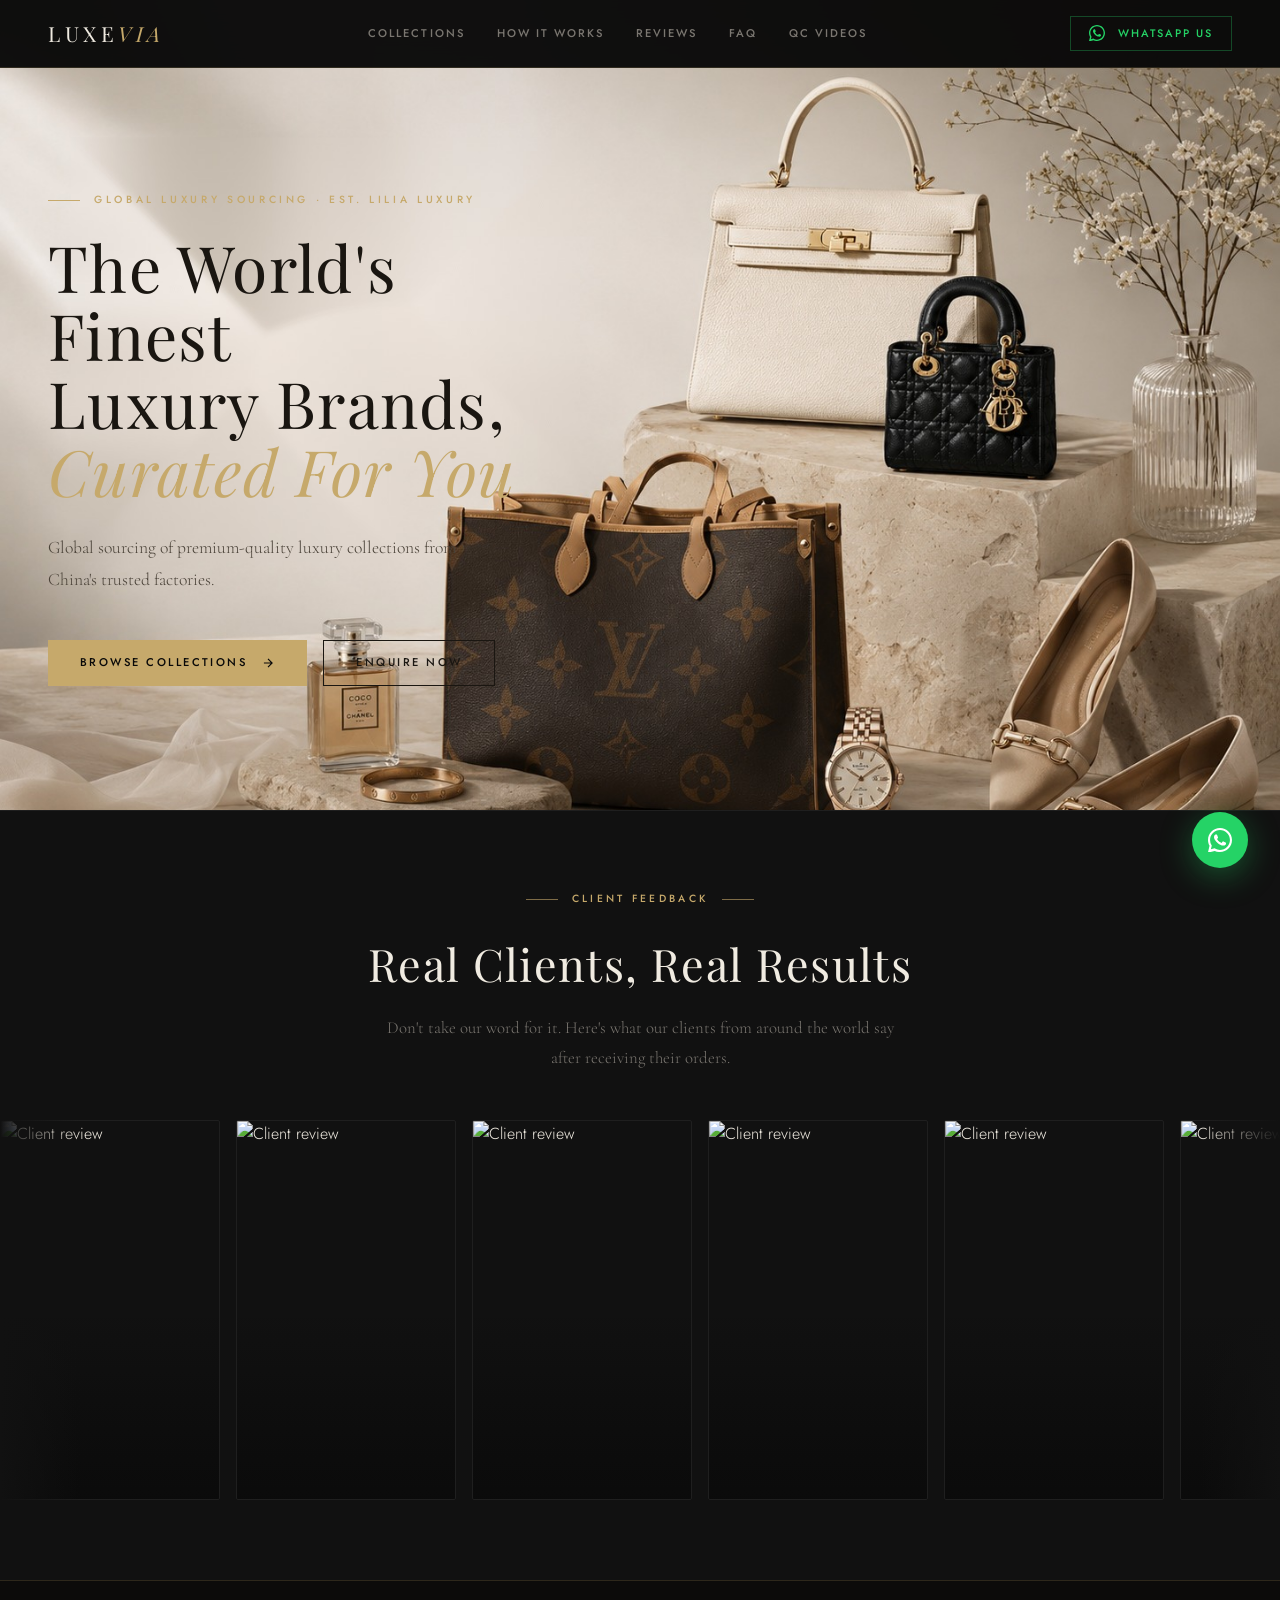
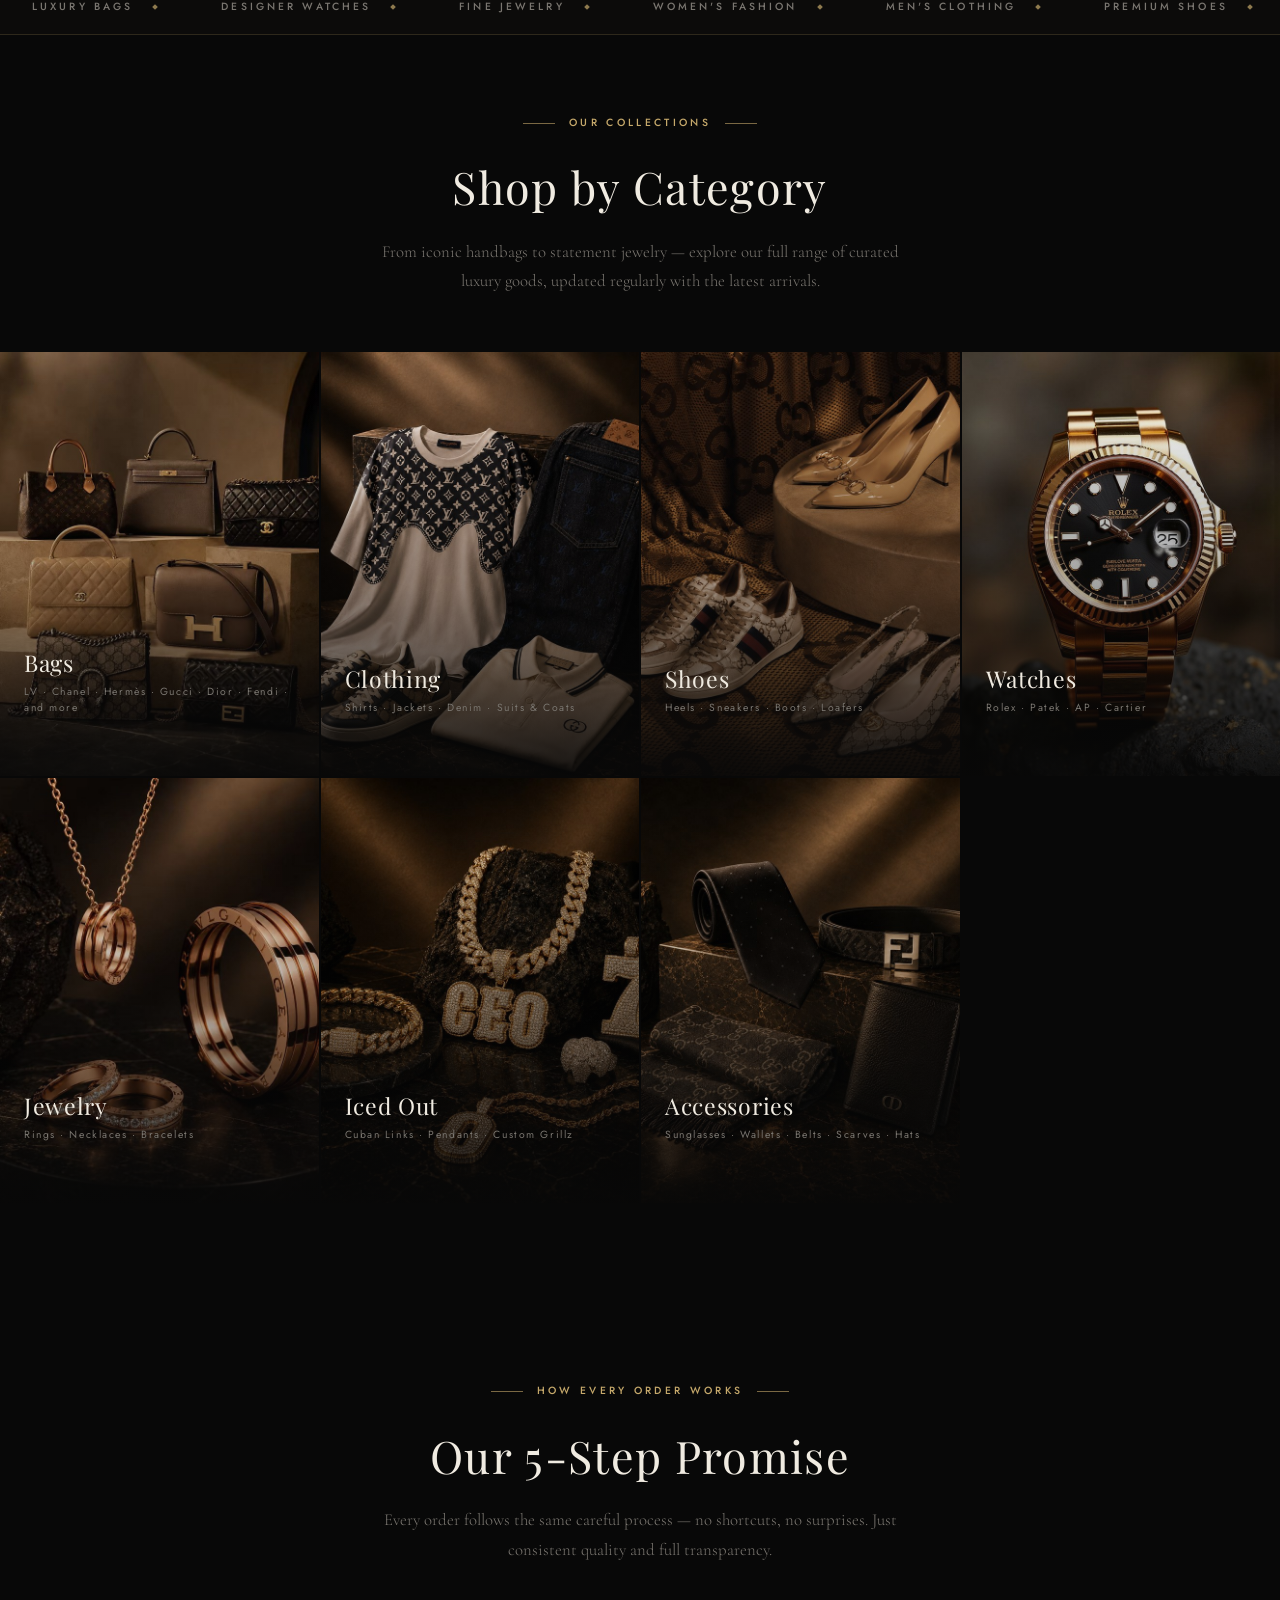
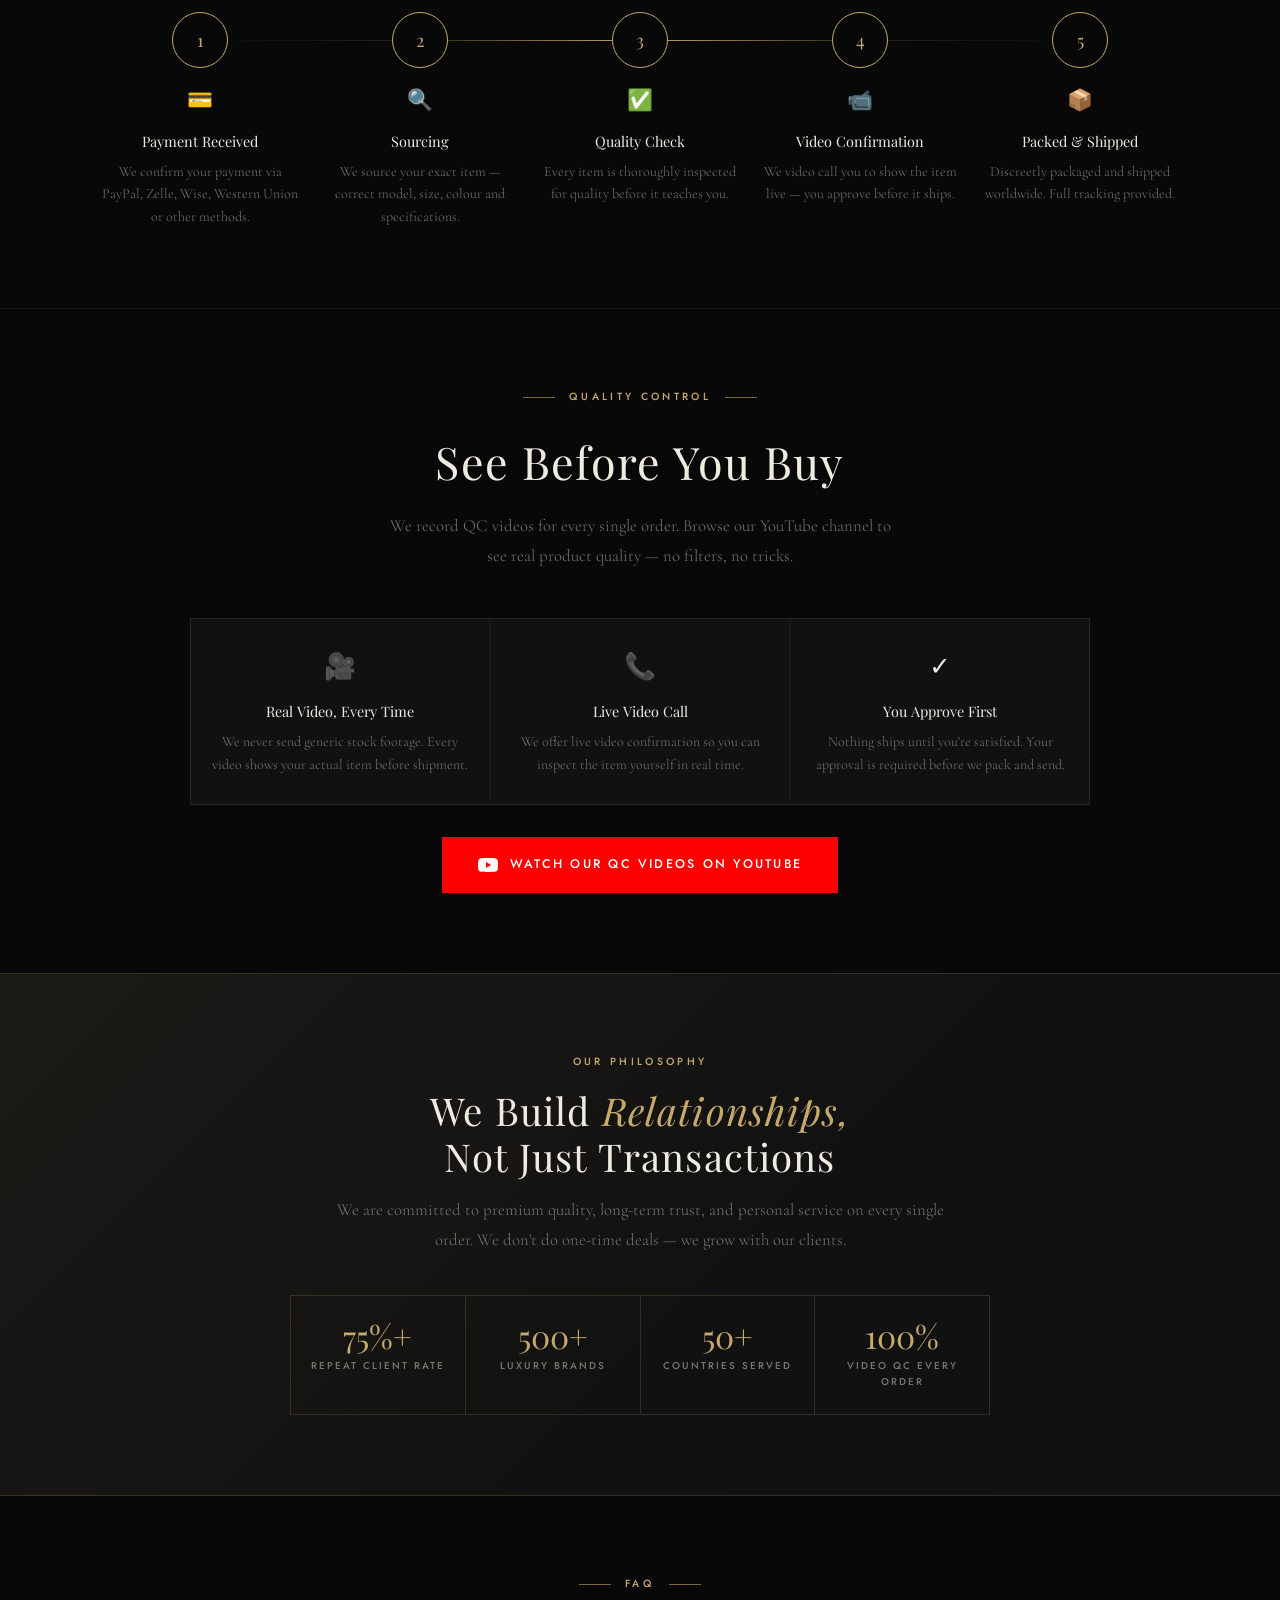
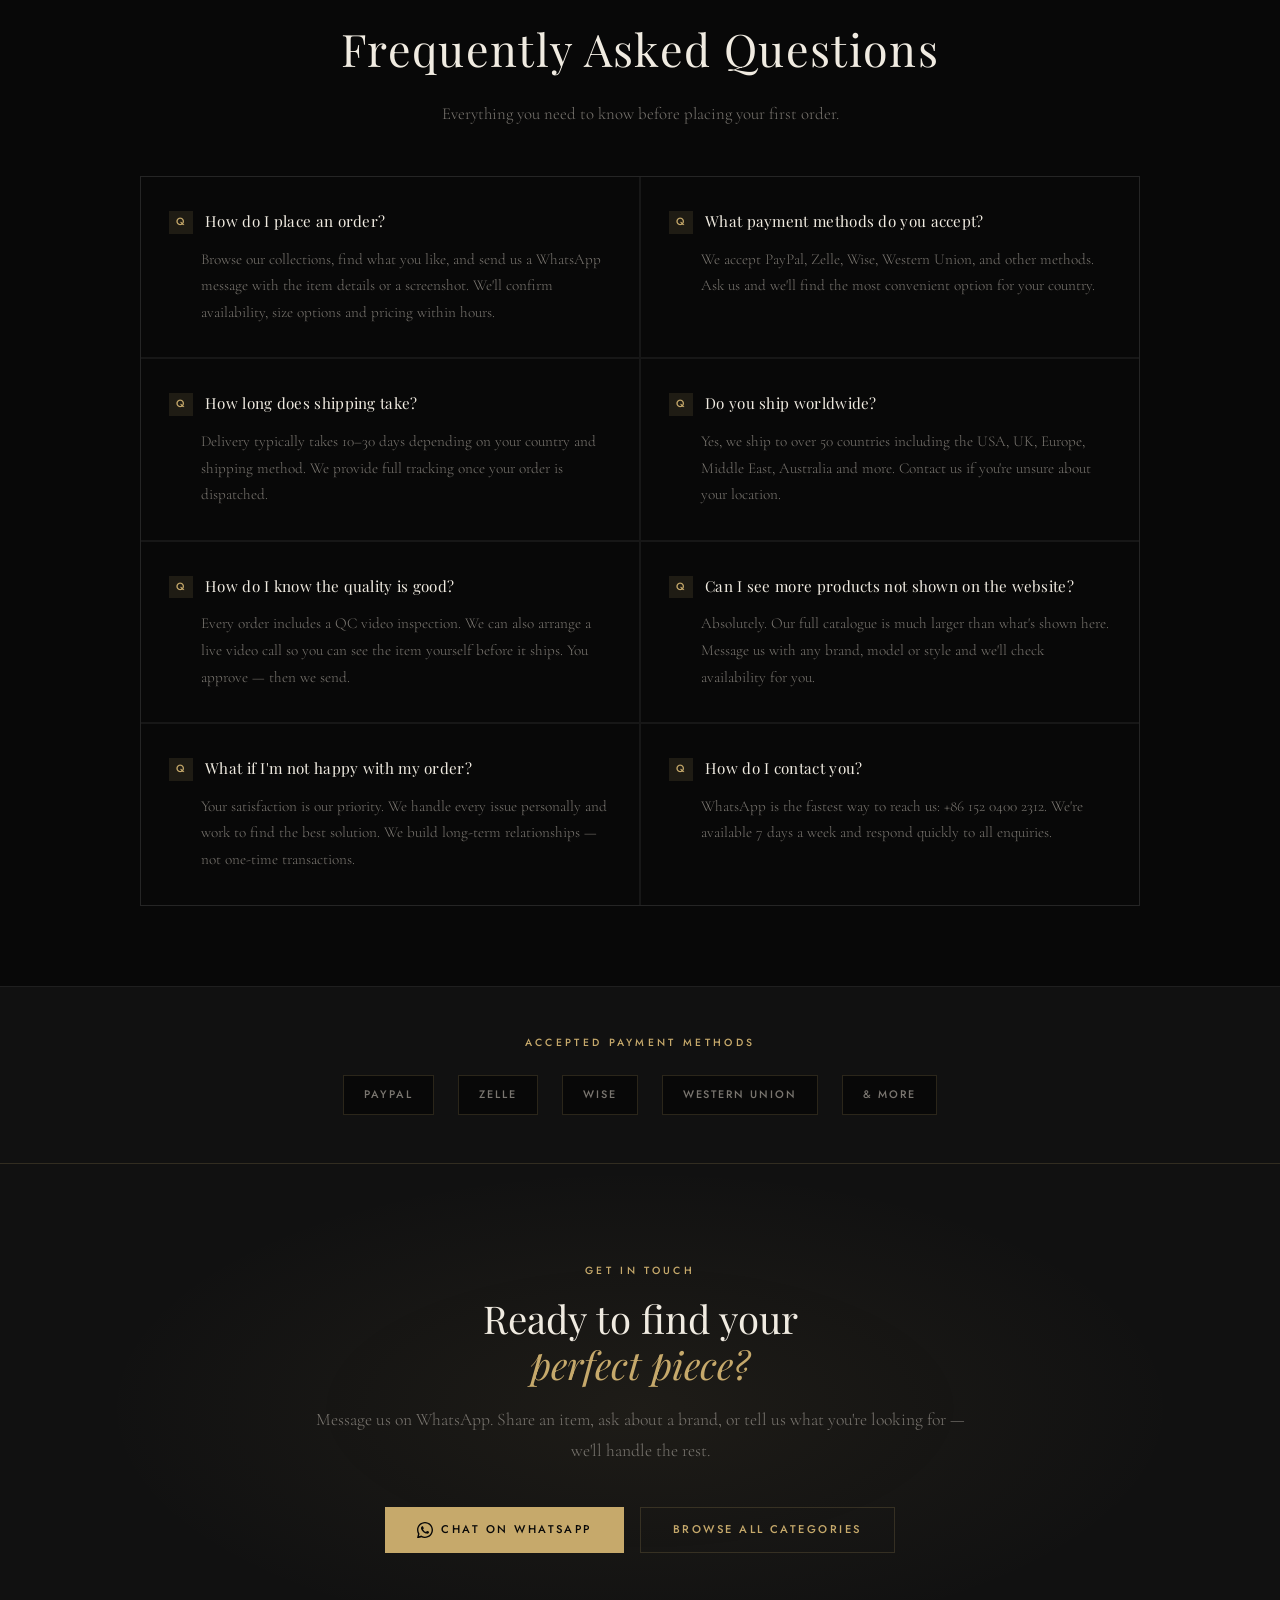
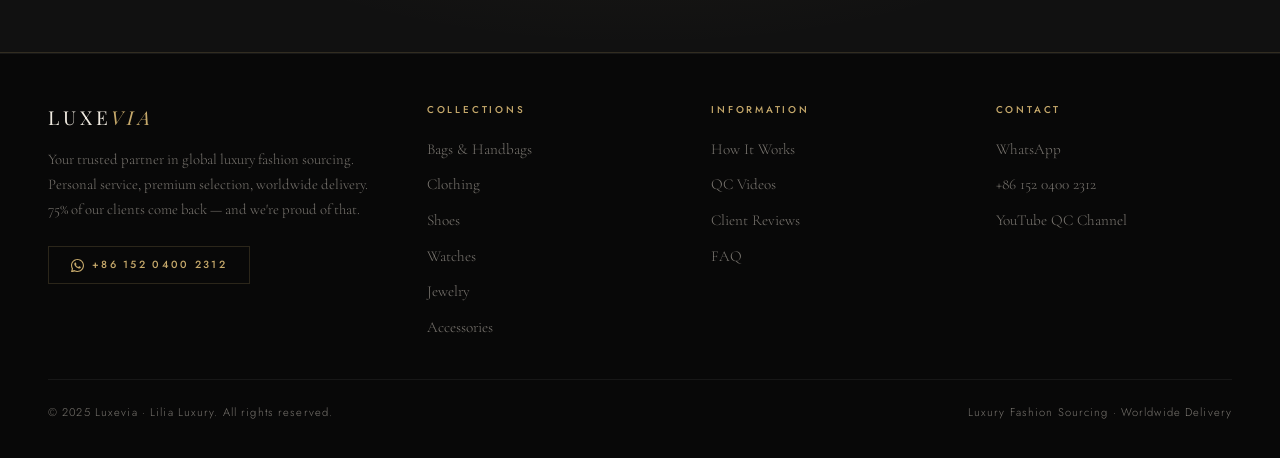
==== commit 596ed7f9: "Add files via upload" ====
--- a/index.html
+++ b/index.html
@@ -505,7 +505,7 @@
   </div>
   <div class="cat-grid">
     <a href="pages/bags.html" class="cat-card reveal"><div class="cat-bg cat-bg-bags"><img src="images/cat-covers/bags.jpg" alt="Bags" loading="lazy"></div><div class="cat-overlay"></div><div class="cat-sheen"></div><div class="cat-frame"></div><div class="cat-vline"></div><div class="cat-info"><span class="cat-info-tag">Signature</span><span class="cat-name">Bags</span><span class="cat-count">LV · Chanel · Hermès · Gucci · Dior · Fendi · and more</span><span class="cat-cta">View Collection <svg width="12" height="12" viewBox="0 0 24 24" fill="none" stroke="currentColor" stroke-width="2"><path d="M5 12h14M12 5l7 7-7 7"/></svg></span></div></a>
-    <a href="pages/clothes.html" class="cat-card reveal"><div class="cat-bg cat-bg-clothes"><img src="images/cat-covers/clothing.jpg" alt="Clothing" loading="lazy"></div><div class="cat-overlay"></div><div class="cat-sheen"></div><div class="cat-frame"></div><div class="cat-vline"></div><div class="cat-info"><span class="cat-info-tag">Women's & Men's</span><span class="cat-name">Clothing</span><span class="cat-count">Dresses · Suits · Streetwear · Outerwear</span><span class="cat-cta">View Collection <svg width="12" height="12" viewBox="0 0 24 24" fill="none" stroke="currentColor" stroke-width="2"><path d="M5 12h14M12 5l7 7-7 7"/></svg></span></div></a>
+    <a href="pages/clothes.html" class="cat-card reveal"><div class="cat-bg cat-bg-clothes"><img src="images/cat-covers/clothing.jpg" alt="Clothing" loading="lazy"></div><div class="cat-overlay"></div><div class="cat-sheen"></div><div class="cat-frame"></div><div class="cat-vline"></div><div class="cat-info"><span class="cat-info-tag">Men's</span><span class="cat-name">Clothing</span><span class="cat-count">Shirts · Jackets · Denim · Suits &amp; Coats</span><span class="cat-cta">View Collection <svg width="12" height="12" viewBox="0 0 24 24" fill="none" stroke="currentColor" stroke-width="2"><path d="M5 12h14M12 5l7 7-7 7"/></svg></span></div></a>
     <a href="pages/shoes.html" class="cat-card reveal"><div class="cat-bg cat-bg-shoes"><img src="images/cat-covers/shoes.jpg" alt="Shoes" loading="lazy"></div><div class="cat-overlay"></div><div class="cat-sheen"></div><div class="cat-frame"></div><div class="cat-vline"></div><div class="cat-info"><span class="cat-info-tag">Women's & Men's</span><span class="cat-name">Shoes</span><span class="cat-count">Heels · Sneakers · Boots · Loafers</span><span class="cat-cta">View Collection <svg width="12" height="12" viewBox="0 0 24 24" fill="none" stroke="currentColor" stroke-width="2"><path d="M5 12h14M12 5l7 7-7 7"/></svg></span></div></a>
     <a href="pages/watches.html" class="cat-card reveal"><div class="cat-bg cat-bg-watches"><img src="images/cat-covers/watches.jpg" alt="Watches" loading="lazy"></div><div class="cat-overlay"></div><div class="cat-sheen"></div><div class="cat-frame"></div><div class="cat-vline"></div><div class="cat-info"><span class="cat-info-tag">Timepieces</span><span class="cat-name">Watches</span><span class="cat-count">Rolex · Patek · AP · Cartier</span><span class="cat-cta">View Collection <svg width="12" height="12" viewBox="0 0 24 24" fill="none" stroke="currentColor" stroke-width="2"><path d="M5 12h14M12 5l7 7-7 7"/></svg></span></div></a>
     <a href="pages/jewelry.html" class="cat-card reveal"><div class="cat-bg cat-bg-jewelry"><img src="images/cat-covers/jewelry.jpg" alt="Jewelry" loading="lazy"></div><div class="cat-overlay"></div><div class="cat-sheen"></div><div class="cat-frame"></div><div class="cat-vline"></div><div class="cat-info"><span class="cat-info-tag">Fine Jewelry</span><span class="cat-name">Jewelry</span><span class="cat-count">Rings · Necklaces · Bracelets</span><span class="cat-cta">View Collection <svg width="12" height="12" viewBox="0 0 24 24" fill="none" stroke="currentColor" stroke-width="2"><path d="M5 12h14M12 5l7 7-7 7"/></svg></span></div></a>
